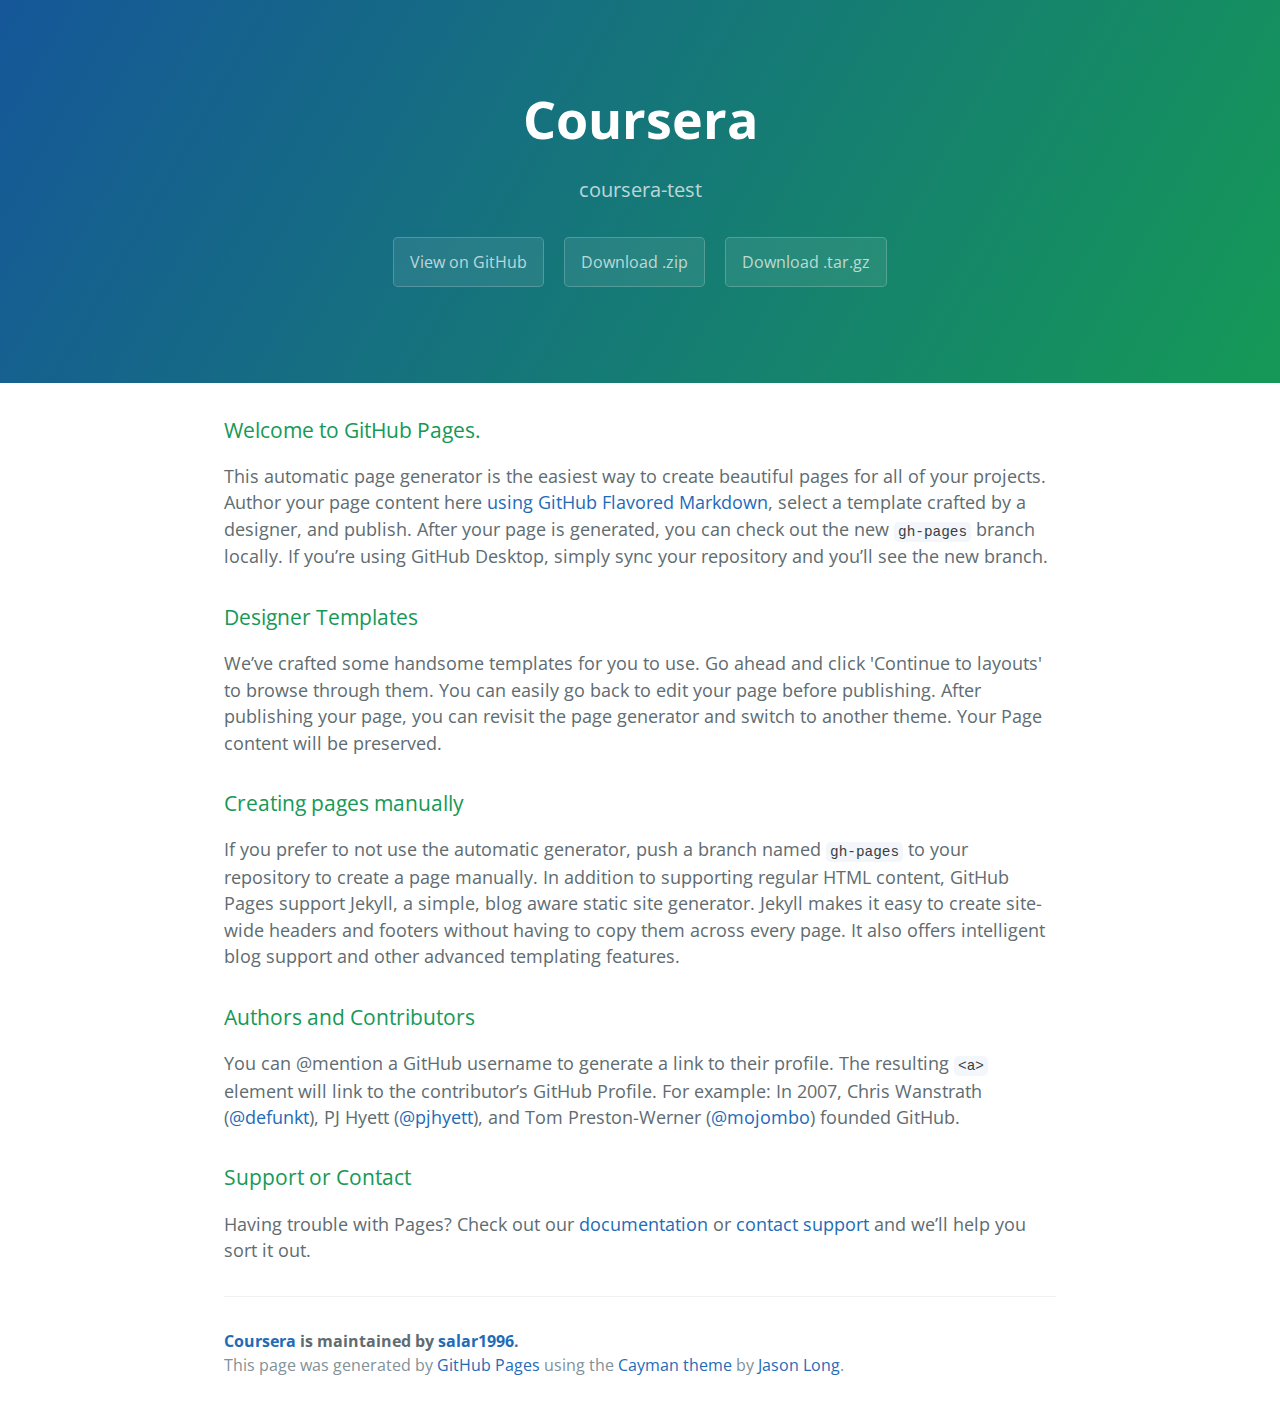
==== index.html @ e534974f "Create gh-pages branch via GitHub" ====
<!DOCTYPE html>
<html lang="en-us">
  <head>
    <meta charset="UTF-8">
    <title>Coursera by salar1996</title>
    <meta name="viewport" content="width=device-width, initial-scale=1">
    <link rel="stylesheet" type="text/css" href="stylesheets/normalize.css" media="screen">
    <link href='https://fonts.googleapis.com/css?family=Open+Sans:400,700' rel='stylesheet' type='text/css'>
    <link rel="stylesheet" type="text/css" href="stylesheets/stylesheet.css" media="screen">
    <link rel="stylesheet" type="text/css" href="stylesheets/github-light.css" media="screen">
  </head>
  <body>
    <section class="page-header">
      <h1 class="project-name">Coursera</h1>
      <h2 class="project-tagline">coursera-test</h2>
      <a href="https://github.com/salar1996/coursera" class="btn">View on GitHub</a>
      <a href="https://github.com/salar1996/coursera/zipball/master" class="btn">Download .zip</a>
      <a href="https://github.com/salar1996/coursera/tarball/master" class="btn">Download .tar.gz</a>
    </section>

    <section class="main-content">
      <h3>
<a id="welcome-to-github-pages" class="anchor" href="#welcome-to-github-pages" aria-hidden="true"><span aria-hidden="true" class="octicon octicon-link"></span></a>Welcome to GitHub Pages.</h3>
<p>This automatic page generator is the easiest way to create beautiful pages for all of your projects. Author your page content here <a href="https://docs.github.com/github/writing-on-github/getting-started-with-writing-and-formatting-on-github/basic-writing-and-formatting-syntax">using GitHub Flavored Markdown</a>, select a template crafted by a designer, and publish. After your page is generated, you can check out the new <code>gh-pages</code> branch locally. If you’re using GitHub Desktop, simply sync your repository and you’ll see the new branch.</p>
<h3>
<a id="designer-templates" class="anchor" href="#designer-templates" aria-hidden="true"><span aria-hidden="true" class="octicon octicon-link"></span></a>Designer Templates</h3>
<p>We’ve crafted some handsome templates for you to use. Go ahead and click 'Continue to layouts' to browse through them. You can easily go back to edit your page before publishing. After publishing your page, you can revisit the page generator and switch to another theme. Your Page content will be preserved.</p>
<h3>
<a id="creating-pages-manually" class="anchor" href="#creating-pages-manually" aria-hidden="true"><span aria-hidden="true" class="octicon octicon-link"></span></a>Creating pages manually</h3>
<p>If you prefer to not use the automatic generator, push a branch named <code>gh-pages</code> to your repository to create a page manually. In addition to supporting regular HTML content, GitHub Pages support Jekyll, a simple, blog aware static site generator. Jekyll makes it easy to create site-wide headers and footers without having to copy them across every page. It also offers intelligent blog support and other advanced templating features.</p>
<h3>
<a id="authors-and-contributors" class="anchor" href="#authors-and-contributors" aria-hidden="true"><span aria-hidden="true" class="octicon octicon-link"></span></a>Authors and Contributors</h3>
<p>You can @mention a GitHub username to generate a link to their profile. The resulting <code>&lt;a&gt;</code> element will link to the contributor’s GitHub Profile. For example: In 2007, Chris Wanstrath (<a class="user-mention" data-hovercard-type="user" data-hovercard-url="/users/defunkt/hovercard" data-octo-click="hovercard-link-click" data-octo-dimensions="link_type:self" href="https://github.com/defunkt">@defunkt</a>), PJ Hyett (<a class="user-mention" data-hovercard-type="user" data-hovercard-url="/users/pjhyett/hovercard" data-octo-click="hovercard-link-click" data-octo-dimensions="link_type:self" href="https://github.com/pjhyett">@pjhyett</a>), and Tom Preston-Werner (<a class="user-mention" data-hovercard-type="user" data-hovercard-url="/users/mojombo/hovercard" data-octo-click="hovercard-link-click" data-octo-dimensions="link_type:self" href="https://github.com/mojombo">@mojombo</a>) founded GitHub.</p>
<h3>
<a id="support-or-contact" class="anchor" href="#support-or-contact" aria-hidden="true"><span aria-hidden="true" class="octicon octicon-link"></span></a>Support or Contact</h3>
<p>Having trouble with Pages? Check out our <a href="https://docs.github.com/pages">documentation</a> or <a href="https://support.github.com/contact">contact support</a> and we’ll help you sort it out.</p>

      <footer class="site-footer">
        <span class="site-footer-owner"><a href="https://github.com/salar1996/coursera">Coursera</a> is maintained by <a href="https://github.com/salar1996">salar1996</a>.</span>

        <span class="site-footer-credits">This page was generated by <a href="https://pages.github.com">GitHub Pages</a> using the <a href="https://github.com/jasonlong/cayman-theme">Cayman theme</a> by <a href="https://twitter.com/jasonlong">Jason Long</a>.</span>
      </footer>

    </section>

  
  </body>
</html>
---- stylesheets/stylesheet.css ----
* {
  box-sizing: border-box; }

body {
  padding: 0;
  margin: 0;
  font-family: "Open Sans", "Helvetica Neue", Helvetica, Arial, sans-serif;
  font-size: 16px;
  line-height: 1.5;
  color: #606c71; }

a {
  color: #1e6bb8;
  text-decoration: none; }
  a:hover {
    text-decoration: underline; }

.btn {
  display: inline-block;
  margin-bottom: 1rem;
  color: rgba(255, 255, 255, 0.7);
  background-color: rgba(255, 255, 255, 0.08);
  border-color: rgba(255, 255, 255, 0.2);
  border-style: solid;
  border-width: 1px;
  border-radius: 0.3rem;
  transition: color 0.2s, background-color 0.2s, border-color 0.2s; }
  .btn + .btn {
    margin-left: 1rem; }

.btn:hover {
  color: rgba(255, 255, 255, 0.8);
  text-decoration: none;
  background-color: rgba(255, 255, 255, 0.2);
  border-color: rgba(255, 255, 255, 0.3); }

@media screen and (min-width: 64em) {
  .btn {
    padding: 0.75rem 1rem; } }

@media screen and (min-width: 42em) and (max-width: 64em) {
  .btn {
    padding: 0.6rem 0.9rem;
    font-size: 0.9rem; } }

@media screen and (max-width: 42em) {
  .btn {
    display: block;
    width: 100%;
    padding: 0.75rem;
    font-size: 0.9rem; }
    .btn + .btn {
      margin-top: 1rem;
      margin-left: 0; } }

.page-header {
  color: #fff;
  text-align: center;
  background-color: #159957;
  background-image: linear-gradient(120deg, #155799, #159957); }

@media screen and (min-width: 64em) {
  .page-header {
    padding: 5rem 6rem; } }

@media screen and (min-width: 42em) and (max-width: 64em) {
  .page-header {
    padding: 3rem 4rem; } }

@media screen and (max-width: 42em) {
  .page-header {
    padding: 2rem 1rem; } }

.project-name {
  margin-top: 0;
  margin-bottom: 0.1rem; }

@media screen and (min-width: 64em) {
  .project-name {
    font-size: 3.25rem; } }

@media screen and (min-width: 42em) and (max-width: 64em) {
  .project-name {
    font-size: 2.25rem; } }

@media screen and (max-width: 42em) {
  .project-name {
    font-size: 1.75rem; } }

.project-tagline {
  margin-bottom: 2rem;
  font-weight: normal;
  opacity: 0.7; }

@media screen and (min-width: 64em) {
  .project-tagline {
    font-size: 1.25rem; } }

@media screen and (min-width: 42em) and (max-width: 64em) {
  .project-tagline {
    font-size: 1.15rem; } }

@media screen and (max-width: 42em) {
  .project-tagline {
    font-size: 1rem; } }

.main-content :first-child {
  margin-top: 0; }
.main-content img {
  max-width: 100%; }
.main-content h1, .main-content h2, .main-content h3, .main-content h4, .main-content h5, .main-content h6 {
  margin-top: 2rem;
  margin-bottom: 1rem;
  font-weight: normal;
  color: #159957; }
.main-content p {
  margin-bottom: 1em; }
.main-content code {
  padding: 2px 4px;
  font-family: Consolas, "Liberation Mono", Menlo, Courier, monospace;
  font-size: 0.9rem;
  color: #383e41;
  background-color: #f3f6fa;
  border-radius: 0.3rem; }
.main-content pre {
  padding: 0.8rem;
  margin-top: 0;
  margin-bottom: 1rem;
  font: 1rem Consolas, "Liberation Mono", Menlo, Courier, monospace;
  color: #567482;
  word-wrap: normal;
  background-color: #f3f6fa;
  border: solid 1px #dce6f0;
  border-radius: 0.3rem; }
  .main-content pre > code {
    padding: 0;
    margin: 0;
    font-size: 0.9rem;
    color: #567482;
    word-break: normal;
    white-space: pre;
    background: transparent;
    border: 0; }
.main-content .highlight {
  margin-bottom: 1rem; }
  .main-content .highlight pre {
    margin-bottom: 0;
    word-break: normal; }
.main-content .highlight pre, .main-content pre {
  padding: 0.8rem;
  overflow: auto;
  font-size: 0.9rem;
  line-height: 1.45;
  border-radius: 0.3rem; }
.main-content pre code, .main-content pre tt {
  display: inline;
  max-width: initial;
  padding: 0;
  margin: 0;
  overflow: initial;
  line-height: inherit;
  word-wrap: normal;
  background-color: transparent;
  border: 0; }
  .main-content pre code:before, .main-content pre code:after, .main-content pre tt:before, .main-content pre tt:after {
    content: normal; }
.main-content ul, .main-content ol {
  margin-top: 0; }
.main-content blockquote {
  padding: 0 1rem;
  margin-left: 0;
  color: #819198;
  border-left: 0.3rem solid #dce6f0; }
  .main-content blockquote > :first-child {
    margin-top: 0; }
  .main-content blockquote > :last-child {
    margin-bottom: 0; }
.main-content table {
  display: block;
  width: 100%;
  overflow: auto;
  word-break: normal;
  word-break: keep-all; }
  .main-content table th {
    font-weight: bold; }
  .main-content table th, .main-content table td {
    padding: 0.5rem 1rem;
    border: 1px solid #e9ebec; }
.main-content dl {
  padding: 0; }
  .main-content dl dt {
    padding: 0;
    margin-top: 1rem;
    font-size: 1rem;
    font-weight: bold; }
  .main-content dl dd {
    padding: 0;
    margin-bottom: 1rem; }
.main-content hr {
  height: 2px;
  padding: 0;
  margin: 1rem 0;
  background-color: #eff0f1;
  border: 0; }

@media screen and (min-width: 64em) {
  .main-content {
    max-width: 64rem;
    padding: 2rem 6rem;
    margin: 0 auto;
    font-size: 1.1rem; } }

@media screen and (min-width: 42em) and (max-width: 64em) {
  .main-content {
    padding: 2rem 4rem;
    font-size: 1.1rem; } }

@media screen and (max-width: 42em) {
  .main-content {
    padding: 2rem 1rem;
    font-size: 1rem; } }

.site-footer {
  padding-top: 2rem;
  margin-top: 2rem;
  border-top: solid 1px #eff0f1; }

.site-footer-owner {
  display: block;
  font-weight: bold; }

.site-footer-credits {
  color: #819198; }

@media screen and (min-width: 64em) {
  .site-footer {
    font-size: 1rem; } }

@media screen and (min-width: 42em) and (max-width: 64em) {
  .site-footer {
    font-size: 1rem; } }

@media screen and (max-width: 42em) {
  .site-footer {
    font-size: 0.9rem; } }
---- stylesheets/github-light.css ----
/*!
 * GitHub Light v0.4.1
 * Copyright (c) 2012 - 2017 GitHub, Inc.
 * Licensed under MIT (https://github.com/primer/github-syntax-theme-generator/blob/master/LICENSE)
 */

.pl-c /* comment, punctuation.definition.comment, string.comment */ {
  color: #6a737d;
}

.pl-c1 /* constant, entity.name.constant, variable.other.constant, variable.language, support, meta.property-name, support.constant, support.variable, meta.module-reference, markup.raw, meta.diff.header, meta.output */,
.pl-s .pl-v /* string variable */ {
  color: #005cc5;
}

.pl-e /* entity */,
.pl-en /* entity.name */ {
  color: #6f42c1;
}

.pl-smi /* variable.parameter.function, storage.modifier.package, storage.modifier.import, storage.type.java, variable.other */,
.pl-s .pl-s1 /* string source */ {
  color: #24292e;
}

.pl-ent /* entity.name.tag, markup.quote */ {
  color: #22863a;
}

.pl-k /* keyword, storage, storage.type */ {
  color: #d73a49;
}

.pl-s /* string */,
.pl-pds /* punctuation.definition.string, source.regexp, string.regexp.character-class */,
.pl-s .pl-pse .pl-s1 /* string punctuation.section.embedded source */,
.pl-sr /* string.regexp */,
.pl-sr .pl-cce /* string.regexp constant.character.escape */,
.pl-sr .pl-sre /* string.regexp source.ruby.embedded */,
.pl-sr .pl-sra /* string.regexp string.regexp.arbitrary-repitition */ {
  color: #032f62;
}

.pl-v /* variable */,
.pl-smw /* sublimelinter.mark.warning */ {
  color: #e36209;
}

.pl-bu /* invalid.broken, invalid.deprecated, invalid.unimplemented, message.error, brackethighlighter.unmatched, sublimelinter.mark.error */ {
  color: #b31d28;
}

.pl-ii /* invalid.illegal */ {
  color: #fafbfc;
  background-color: #b31d28;
}

.pl-c2 /* carriage-return */ {
  color: #fafbfc;
  background-color: #d73a49;
}

.pl-c2::before /* carriage-return */ {
  content: "^M";
}

.pl-sr .pl-cce /* string.regexp constant.character.escape */ {
  font-weight: bold;
  color: #22863a;
}

.pl-ml /* markup.list */ {
  color: #735c0f;
}

.pl-mh /* markup.heading */,
.pl-mh .pl-en /* markup.heading entity.name */,
.pl-ms /* meta.separator */ {
  font-weight: bold;
  color: #005cc5;
}

.pl-mi /* markup.italic */ {
  font-style: italic;
  color: #24292e;
}

.pl-mb /* markup.bold */ {
  font-weight: bold;
  color: #24292e;
}

.pl-md /* markup.deleted, meta.diff.header.from-file, punctuation.definition.deleted */ {
  color: #b31d28;
  background-color: #ffeef0;
}

.pl-mi1 /* markup.inserted, meta.diff.header.to-file, punctuation.definition.inserted */ {
  color: #22863a;
  background-color: #f0fff4;
}

.pl-mc /* markup.changed, punctuation.definition.changed */ {
  color: #e36209;
  background-color: #ffebda;
}

.pl-mi2 /* markup.ignored, markup.untracked */ {
  color: #f6f8fa;
  background-color: #005cc5;
}

.pl-mdr /* meta.diff.range */ {
  font-weight: bold;
  color: #6f42c1;
}

.pl-ba /* brackethighlighter.tag, brackethighlighter.curly, brackethighlighter.round, brackethighlighter.square, brackethighlighter.angle, brackethighlighter.quote */ {
  color: #586069;
}

.pl-sg /* sublimelinter.gutter-mark */ {
  color: #959da5;
}

.pl-corl /* constant.other.reference.link, string.other.link */ {
  text-decoration: underline;
  color: #032f62;
}
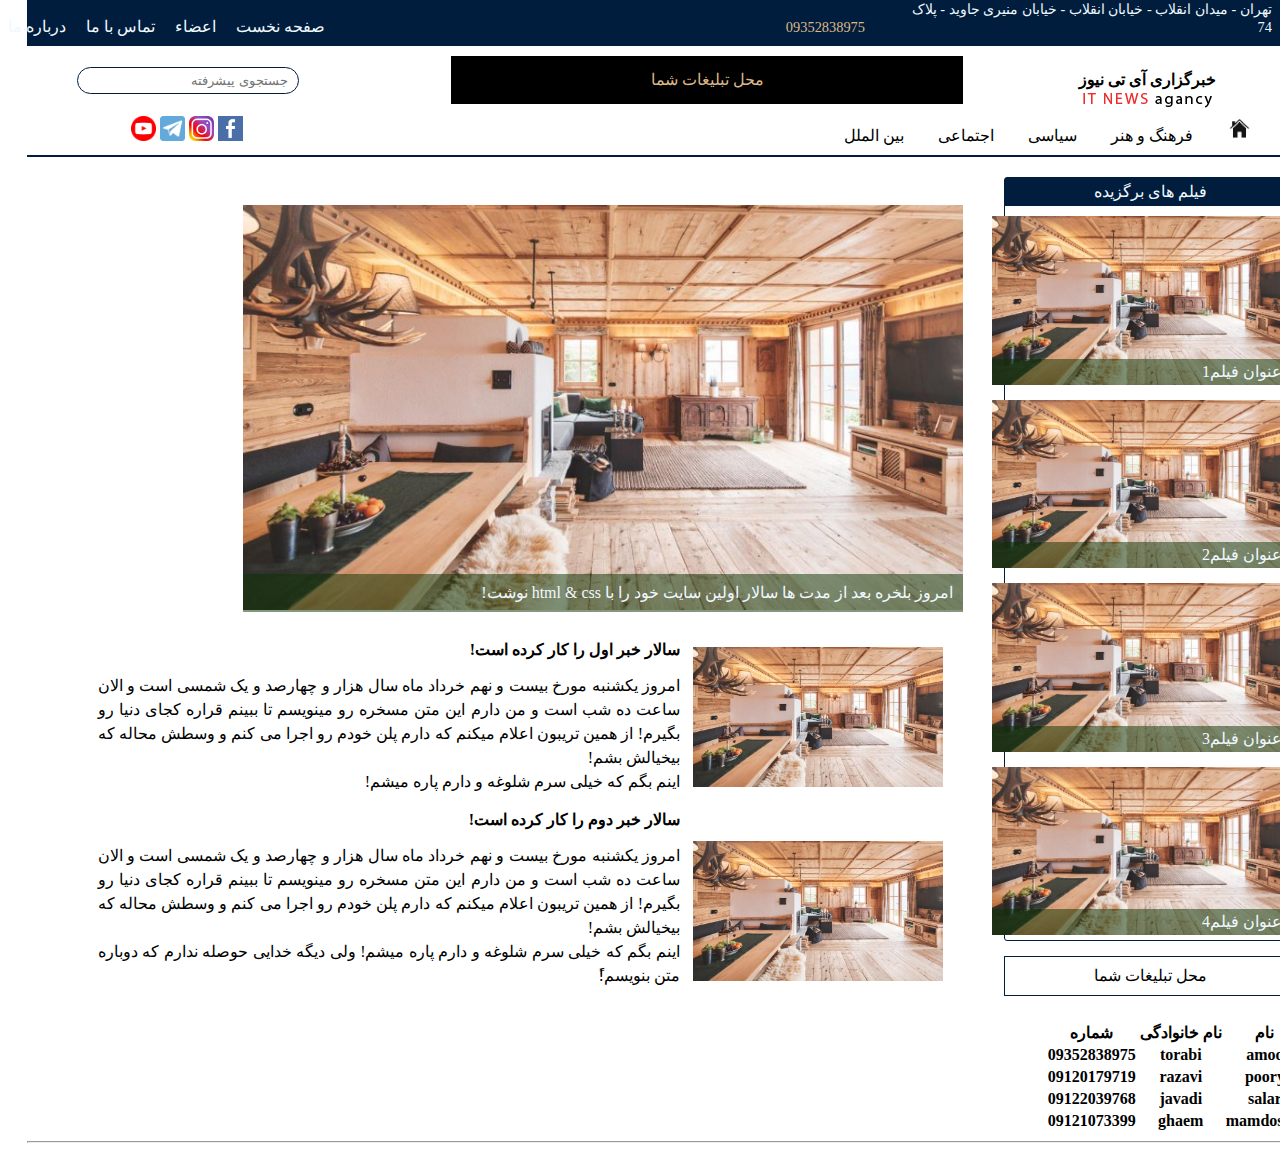
==== commit 775d4bd2: "old files" ====
--- a/index.html
+++ b/index.html
@@ -1,48 +1,224 @@
 <!DOCTYPE html>
-<html lang="en-us">
-  <head>
-    <meta charset="UTF-8">
-    <title>Coursera by salar1996</title>
-    <meta name="viewport" content="width=device-width, initial-scale=1">
-    <link rel="stylesheet" type="text/css" href="stylesheets/normalize.css" media="screen">
-    <link href='https://fonts.googleapis.com/css?family=Open+Sans:400,700' rel='stylesheet' type='text/css'>
-    <link rel="stylesheet" type="text/css" href="stylesheets/stylesheet.css" media="screen">
-    <link rel="stylesheet" type="text/css" href="stylesheets/github-light.css" media="screen">
-  </head>
-  <body>
-    <section class="page-header">
-      <h1 class="project-name">Coursera</h1>
-      <h2 class="project-tagline">coursera-test</h2>
-      <a href="https://github.com/salar1996/coursera" class="btn">View on GitHub</a>
-      <a href="https://github.com/salar1996/coursera/zipball/master" class="btn">Download .zip</a>
-      <a href="https://github.com/salar1996/coursera/tarball/master" class="btn">Download .tar.gz</a>
-    </section>
-
-    <section class="main-content">
-      <h3>
-<a id="welcome-to-github-pages" class="anchor" href="#welcome-to-github-pages" aria-hidden="true"><span aria-hidden="true" class="octicon octicon-link"></span></a>Welcome to GitHub Pages.</h3>
-<p>This automatic page generator is the easiest way to create beautiful pages for all of your projects. Author your page content here <a href="https://docs.github.com/github/writing-on-github/getting-started-with-writing-and-formatting-on-github/basic-writing-and-formatting-syntax">using GitHub Flavored Markdown</a>, select a template crafted by a designer, and publish. After your page is generated, you can check out the new <code>gh-pages</code> branch locally. If you’re using GitHub Desktop, simply sync your repository and you’ll see the new branch.</p>
-<h3>
-<a id="designer-templates" class="anchor" href="#designer-templates" aria-hidden="true"><span aria-hidden="true" class="octicon octicon-link"></span></a>Designer Templates</h3>
-<p>We’ve crafted some handsome templates for you to use. Go ahead and click 'Continue to layouts' to browse through them. You can easily go back to edit your page before publishing. After publishing your page, you can revisit the page generator and switch to another theme. Your Page content will be preserved.</p>
-<h3>
-<a id="creating-pages-manually" class="anchor" href="#creating-pages-manually" aria-hidden="true"><span aria-hidden="true" class="octicon octicon-link"></span></a>Creating pages manually</h3>
-<p>If you prefer to not use the automatic generator, push a branch named <code>gh-pages</code> to your repository to create a page manually. In addition to supporting regular HTML content, GitHub Pages support Jekyll, a simple, blog aware static site generator. Jekyll makes it easy to create site-wide headers and footers without having to copy them across every page. It also offers intelligent blog support and other advanced templating features.</p>
-<h3>
-<a id="authors-and-contributors" class="anchor" href="#authors-and-contributors" aria-hidden="true"><span aria-hidden="true" class="octicon octicon-link"></span></a>Authors and Contributors</h3>
-<p>You can @mention a GitHub username to generate a link to their profile. The resulting <code>&lt;a&gt;</code> element will link to the contributor’s GitHub Profile. For example: In 2007, Chris Wanstrath (<a class="user-mention" data-hovercard-type="user" data-hovercard-url="/users/defunkt/hovercard" data-octo-click="hovercard-link-click" data-octo-dimensions="link_type:self" href="https://github.com/defunkt">@defunkt</a>), PJ Hyett (<a class="user-mention" data-hovercard-type="user" data-hovercard-url="/users/pjhyett/hovercard" data-octo-click="hovercard-link-click" data-octo-dimensions="link_type:self" href="https://github.com/pjhyett">@pjhyett</a>), and Tom Preston-Werner (<a class="user-mention" data-hovercard-type="user" data-hovercard-url="/users/mojombo/hovercard" data-octo-click="hovercard-link-click" data-octo-dimensions="link_type:self" href="https://github.com/mojombo">@mojombo</a>) founded GitHub.</p>
-<h3>
-<a id="support-or-contact" class="anchor" href="#support-or-contact" aria-hidden="true"><span aria-hidden="true" class="octicon octicon-link"></span></a>Support or Contact</h3>
-<p>Having trouble with Pages? Check out our <a href="https://docs.github.com/pages">documentation</a> or <a href="https://support.github.com/contact">contact support</a> and we’ll help you sort it out.</p>
-
-      <footer class="site-footer">
-        <span class="site-footer-owner"><a href="https://github.com/salar1996/coursera">Coursera</a> is maintained by <a href="https://github.com/salar1996">salar1996</a>.</span>
-
-        <span class="site-footer-credits">This page was generated by <a href="https://pages.github.com">GitHub Pages</a> using the <a href="https://github.com/jasonlong/cayman-theme">Cayman theme</a> by <a href="https://twitter.com/jasonlong">Jason Long</a>.</span>
-      </footer>
-
-    </section>
-
-  
-  </body>
+<html dir="rtl" lang="fa-IR" xmlns="http://www.w3.org/1999/html">
+    <head>
+    <title> اولین سایت 26-3-1401</title>
+        <link rel="stylesheet" href="css/home.css">
+        <link rel="stylesheet " href="css/main.css"
+    </head>
+
+    <body>
+    <!-- nav area -->
+    <!-- up header -->
+      <section class="nav">
+          <div class="up-header">
+              <div id="address">تهران - میدان انقلاب - خیابان انقلاب - خیابان منیری جاوید - پلاک 74</div>
+              <div id="phone">09352838975</div>
+               <div id="up-menu" >
+                <ul >
+                    <li >
+                        <a href="index.html" > صفحه نخست</a>
+                    </li>
+                    <li >
+                        <a href="pages/user.html" > اعضاء</a>
+                    </li>
+                    <li >
+                        <a href="pages/contact-us.html" > تماس با ما</a>
+                    </li>
+                    <li >
+                        <a href="pages/about-us.html" > درباره ما</a>
+                    </li>
+                </ul>
+          </div>
+
+          </div>
+          <!-- end of up header -->
+          <!-- main header -->
+          <div class="header">
+
+                <div class="col3" id="logo" >
+                    <a href="index.html">
+                        <h1> خبرگزاری آی تی نیوز</h1>
+                    </a>
+
+                </div>
+
+              <div class="col6">
+                  <div id="ads">
+                      <a href="#">
+                         <span> محل تبلیغات شما</span>
+                      </a>
+                  </div>
+              </div>
+
+                  <div id="search">
+                      <label>
+                          <input type="text" placeholder="جستجوی پیشرفته">
+                      </label>
+                  </div>
+          </div>
+          <!-- end of main header -->
+          <!-- menu bar -->
+                <div id="menu-bar">
+                    <div id="main-menu">
+                        <ul >
+                            <li>
+                                <a href="index.html" ><img id="home-menu" src="images/home.png"></a>
+                            </li>
+                            <li>
+                                <a href="#">فرهنگ و هنر</a>
+                            </li>
+                            <li>
+                                <a href="#">سیاسی</a>
+                            </li>
+                            <li>
+                                <a href="#">اجتماعی</a>
+                            </li>
+                            <li>
+                                <a href="#">بین الملل</a>
+                            </li>
+                        </ul>
+                    </div>
+
+                <div id="sicial-up">
+                    <span id="social">
+                        <a href="#">
+                             <img class="social-up-images" src="images/facebook.png">
+                        </a>
+                    </span>
+                    <span id="social">
+                        <a href="#">
+                             <img class="social-up-images" src="images/instagram.png">
+                        </a>
+                    </span>
+                    <span id="social">
+                        <a href="#">
+                             <img class="social-up-images" src="images/telegram.png">
+                        </a>
+                    </span>
+                    <span id="social">
+                        <a href="#">
+                             <img class="social-up-images" src="images/youtube.png">
+                        </a>
+                    </span>
+                </div>
+
+            </div>
+      </section>
+    <!-- end of menu bar -->
+    <!-- end of nav area -->
+    <!-- body -->
+    <!-- side-bar -->
+        <section id="side-bar">
+            <div id="films">
+                <div id="films-title">
+                    فیلم های برگزیده
+                </div>
+                    <div>
+                     <div class="film-bar">
+                        <img class="fils-images" src="images/news.jpg">
+                        <div>عنوان فیلم1</div>
+                     </div>
+                    </div>
+
+                <div>
+                    <div class="film-bar">
+                        <img class="fils-images" src="images/news.jpg">
+                        <div>عنوان فیلم2</div>
+                    </div>
+                </div>
+
+                <div>
+                    <div class="film-bar">
+                        <img class="fils-images" src="images/news.jpg">
+                        <div>عنوان فیلم3</div>
+                    </div>
+                </div>
+
+                <div>
+                    <div class="film-bar">
+                        <img class="fils-images" src="images/news.jpg">
+                        <div>عنوان فیلم4</div>
+                    </div>
+                </div>
+            </div>
+
+            <div id="side-bar-ads">
+                محل تبلیغات شما
+            </div>
+        </section>
+        <!-- end of side-bar -->
+        <!-- main-body -->
+        <section id="main-body">
+            <div id="top-news">
+                <a href="#">
+                    <img src="images/news.jpg">
+                    <div>
+                        <span>
+                             امروز بلخره بعد از مدت ها سالار اولین سایت خود را با html & css نوشت!
+                        </span>
+                    </div>
+                </a>
+            </div>
+            <section id="regular-news-container">
+                <div class="news-image">
+                    <a href="#">
+                        <img src="images/news.jpg">
+                    </a>
+                </div>
+                <div class="news-title">
+                    <a href="#">
+                        <strong>سالار خبر اول را کار کرده است!</strong>
+                    </a>
+                    <div class="news-text">
+                        امروز یکشنبه مورخ بیست و نهم خرداد ماه سال هزار و چهارصد و یک شمسی است و الان ساعت ده شب است و من دارم این متن مسخره رو مینویسم تا ببینم قراره کجای دنیا رو بگیرم! از همین تریبون اعلام میکنم که دارم پلن خودم رو اجرا می کنم و وسطش محاله که بیخیالش بشم! </br>
+                        اینم بگم که خیلی سرم شلوغه و دارم پاره میشم!
+                    </div>
+                </div>
+
+                <div class="news-image">
+                    <a href="#">
+                        <img src="images/news.jpg">
+                    </a>
+                </div>
+                <div class="news-title">
+                    <a href="#">
+                        <strong>سالار خبر دوم را کار کرده است!</strong>
+                    </a>
+                    <div class="news-text">
+                        امروز یکشنبه مورخ بیست و نهم خرداد ماه سال هزار و چهارصد و یک شمسی است و الان ساعت ده شب است و من دارم این متن مسخره رو مینویسم تا ببینم قراره کجای دنیا رو بگیرم! از همین تریبون اعلام میکنم که دارم پلن خودم رو اجرا می کنم و وسطش محاله که بیخیالش بشم! </br>
+                        اینم بگم که خیلی سرم شلوغه و دارم پاره میشم! ولی دیگه خدایی حوصله ندارم که دوباره متن بنویسم!ً
+                    </div>
+                </div>
+
+            </section>
+        </section>
+        <!-- main-body -->
+    <script src="js/test.js"></script>
+    </body>
+
+
+
+
+
+
+
+
+
+
+
+
+
+
+
+
+
+
+
+
+
+
+
+
+
 </html>
+
--- a/css/home.css
+++ b/css/home.css
@@ -0,0 +1,247 @@
+/* UP header*/
+.up-header{
+    background-color: #001D3D;
+    color: aliceblue;
+    padding: 0 10px;
+
+
+}
+.up-header div{
+    display: inline-block;
+
+}
+
+.up-header #address{
+    font-size: .9em;
+    padding: 0 25px;
+    width:30%;
+
+}
+#up-menu ul{
+    margin: 0;
+    padding: 10px 0;
+    position: relative;
+    left:-150px;
+}
+#up-menu  li{
+    text-size: 12px;
+    display: inline-block;
+    margin: 0 8px;
+
+}
+#up-menu{
+    display: inline-block;
+}
+#up-menu li a{
+    text-decoration: none;
+    color: aliceblue;
+}
+#up-menu li a:hover{
+    color: burlywood;
+}
+#phone{
+    color: burlywood;
+    font-size: .9em;
+    width:30%
+}
+
+/* end of UP header*/
+/* main header*/
+.header {
+    height: 50px;
+}
+#logo{
+    text-align: center;
+}
+#logo a h1{
+    text-align: center;
+    display:inline-block;
+    background-image: url("../images/logo.png");
+    font-size: 18px;
+    width: 150px;
+    height: 40px;
+    background-repeat: no-repeat;
+    background-position: bottom;}
+#logo a{
+    text-decoration: none;
+    color: inherit;
+
+}
+#logo a h1{
+    font-size:16px;
+}
+
+#ads a span{
+    display:inline-block;
+    background-color: black;
+    text-align: center;
+    width: 80%;
+    padding: 15px 0;
+    margin: 10px 0;
+
+}
+
+#ads a {
+    color: burlywood;
+}
+
+#search {
+    display: inline-block;
+}
+#search input{
+    display: inline-block;
+    width: 200px;
+    padding: 5px 10px;
+    border: solid 1px #001D3D;
+    border-radius: 50px;
+}
+/* end of main header*/
+/* menu-bar*/
+
+#menu-bar{
+    display: inline-block;
+    width: 100%;
+    margin:10px 0;
+    border-bottom: solid 2px #001D3D;
+
+}
+#menu-bar #main-menu{
+    display: inline-block;
+    width: 75%;
+}
+#menu-bar #main-menu ul {
+    list-style: none;
+    display: inline-block;
+}
+#menu-bar #main-menu ul li {
+    display: inline-block;
+    padding: 10px 15px;
+    border-radius: 50px;
+}
+#menu-bar #main-menu ul li:hover {
+    background-color:#001D3D ;
+    color: aliceblue;
+}
+#menu-bar #main-menu ul li a{
+    color: inherit;
+}
+#home-menu{
+    width: 25px;
+}
+#sicial-up{
+    display: inline-block;
+    position: relative;
+    left: -100px;
+}
+#social-up span{
+    display: inline-block;
+}
+.cocial-up{
+    width: 25px;
+}
+.social-up-images{
+    width: 25px;
+}
+/* end of menu-bar*/
+/* body*/
+/* side-bar*/
+#side-bar{
+    display: inline-block;
+    width: 25%;
+    margin: 10px;
+}
+#side-bar #films{
+    border: solid 1px #001D3D;
+    border-radius: 3px;
+}
+#films-title{
+    background-color: #001D3D ;
+    color: aliceblue;
+    text-align: center;
+    padding: 5px;
+}
+#films{
+    width: 91%;
+}
+.film-bar{
+}
+.fils-images{
+    width: 300px;
+    margin-top: 10px;
+    margin-right: 4px;
+}
+.film-bar div{
+    width: 280px;
+    margin-right: 4px;
+    margin-bottom: -25px;
+    padding: 4px 10px;
+    background-color: rgba(10,50,0,0.50);
+    text-align: right;
+    position: relative;
+    top: -30px;
+    color: aliceblue;
+}
+.film-bar:hover  div{
+    background-color: rgba(10,50,0,0.80);
+}
+
+#side-bar-ads{
+    width:91%;
+    margin: 15px 0;
+    padding: 10px 0;
+    text-align: center;
+    border: solid 1px #001D3D ;
+}
+/* end of side-bar*/
+/* main-body*/
+#main-body{
+    margin: 10pxs;
+    display: inline-block;
+    width: 70%;
+}
+#top-news{
+    margin-bottom: -25px;
+}
+#top-news a img{
+    width: 720px;
+}
+#top-news a div{
+    background-color: rgba(10,50,0,0.50);
+    color: aliceblue;
+    padding: 10px 0;
+    position: relative;
+    top:-40px;
+    width: 720px;
+}
+#top-news a div span{
+    padding: 0 10px;
+}
+#top-news:hover a div{
+    background-color: rgba(10,50,0,0.80);
+}
+.news-image{
+    display: inline-block;
+    width: 25%;
+    margin: 20px;
+}
+.news-image a img{
+    width: 250px;
+}
+.news-title{
+    display: inline-block;
+    width: 65%;
+    padding-right: 15px;
+}
+.news-title a{
+    color: inherit;
+}
+.news-title a:hover{
+    color:rgba(10,50,0,0.80) ;
+}
+.news-text{
+    text-align: justify;
+    line-height: 24px;
+    margin-top: 15px;
+}
+/* end of main-body*/
+/* end of body*/--- a/css/main.css
+++ b/css/main.css
@@ -0,0 +1,27 @@
+body{
+    font-family: "Yekan";
+    font-size: 16px;
+    line-height: 18px;
+    width:100%;
+    margin:0;
+    color: black;
+}
+
+.col3{
+    width:25%;
+    display:inline-block;
+
+}
+.col6{
+    width: 50%;
+    margin:0 20px;
+    display:inline-block;
+
+}
+
+a{
+    text-decoration: none;
+}
+ul{
+    margin: 0;
+}
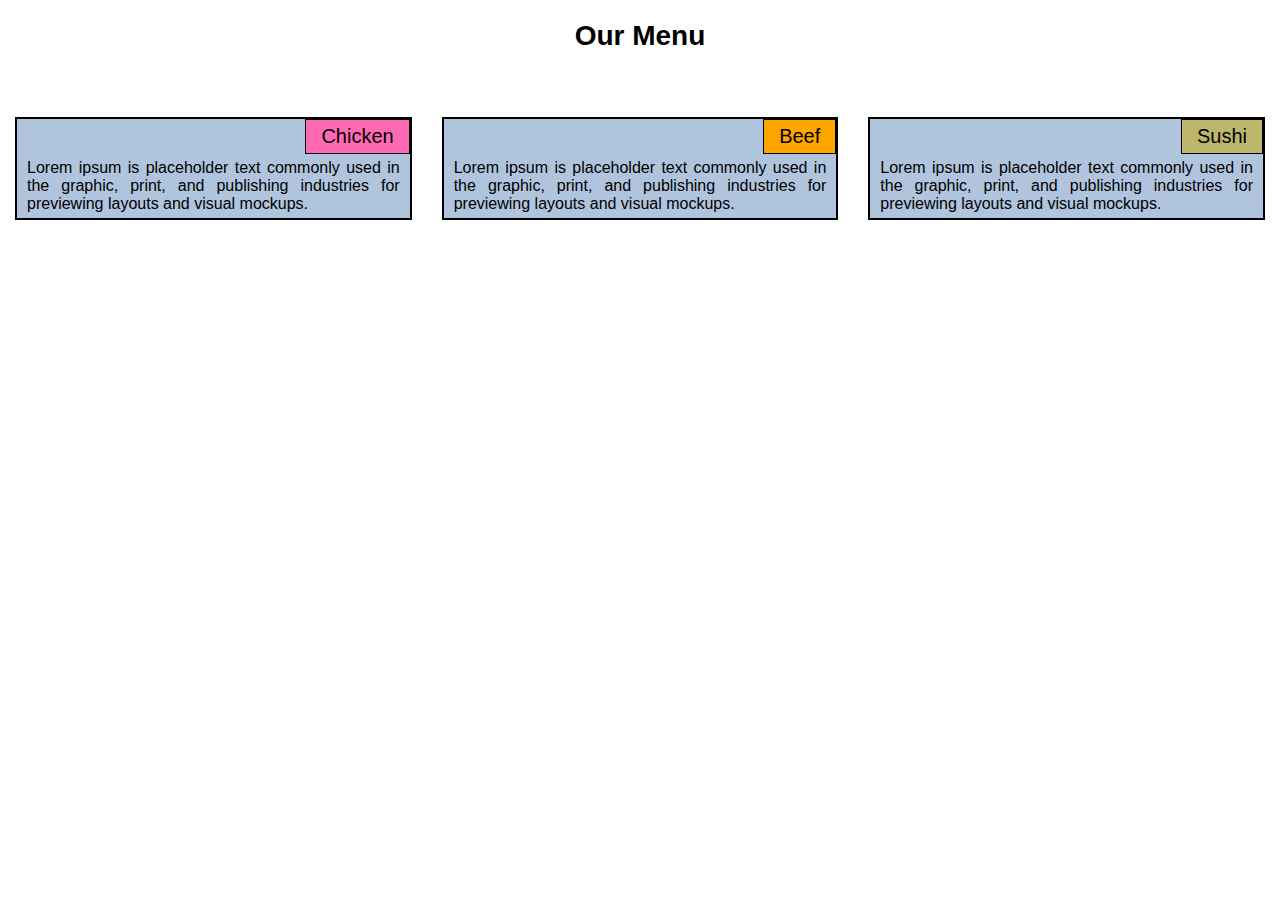
==== commit 41a97d71: "cousera" ====
--- a/index.html
+++ b/index.html
@@ -1,224 +1,51 @@
 <!DOCTYPE html>
-<html dir="rtl" lang="fa-IR" xmlns="http://www.w3.org/1999/html">
+<html dir="ltr">
     <head>
-    <title> اولین سایت 26-3-1401</title>
+    <title> salar.atc1900@gmail.com </title>
+        <meta charset="utf-8">
+        <meta name="viewport" content="width=device-width, initial-scale=1">
         <link rel="stylesheet" href="css/home.css">
-        <link rel="stylesheet " href="css/main.css"
     </head>
 
     <body>
-    <!-- nav area -->
-    <!-- up header -->
-      <section class="nav">
-          <div class="up-header">
-              <div id="address">تهران - میدان انقلاب - خیابان انقلاب - خیابان منیری جاوید - پلاک 74</div>
-              <div id="phone">09352838975</div>
-               <div id="up-menu" >
-                <ul >
-                    <li >
-                        <a href="index.html" > صفحه نخست</a>
-                    </li>
-                    <li >
-                        <a href="pages/user.html" > اعضاء</a>
-                    </li>
-                    <li >
-                        <a href="pages/contact-us.html" > تماس با ما</a>
-                    </li>
-                    <li >
-                        <a href="pages/about-us.html" > درباره ما</a>
-                    </li>
-                </ul>
-          </div>
-
-          </div>
-          <!-- end of up header -->
-          <!-- main header -->
-          <div class="header">
-
-                <div class="col3" id="logo" >
-                    <a href="index.html">
-                        <h1> خبرگزاری آی تی نیوز</h1>
-                    </a>
-
-                </div>
-
-              <div class="col6">
-                  <div id="ads">
-                      <a href="#">
-                         <span> محل تبلیغات شما</span>
-                      </a>
-                  </div>
-              </div>
-
-                  <div id="search">
-                      <label>
-                          <input type="text" placeholder="جستجوی پیشرفته">
-                      </label>
-                  </div>
-          </div>
-          <!-- end of main header -->
-          <!-- menu bar -->
-                <div id="menu-bar">
-                    <div id="main-menu">
-                        <ul >
-                            <li>
-                                <a href="index.html" ><img id="home-menu" src="images/home.png"></a>
-                            </li>
-                            <li>
-                                <a href="#">فرهنگ و هنر</a>
-                            </li>
-                            <li>
-                                <a href="#">سیاسی</a>
-                            </li>
-                            <li>
-                                <a href="#">اجتماعی</a>
-                            </li>
-                            <li>
-                                <a href="#">بین الملل</a>
-                            </li>
-                        </ul>
+        <section class="container">
+            <h1 class="menu">Our Menu</h1>
+            <section class="content">
+                <div class="row">
+                    <div class="col-lg-4 col-md-6 content-box">
+                        <div class="content-box-inside">
+                            <div class="content-title" id="Chicken">
+                                Chicken
+                            </div>
+                            <div class="content-detail">
+                                Lorem ipsum is placeholder text commonly used in the graphic, print, and publishing industries for previewing layouts and visual mockups.
+                            </div>
+                        </div>
                     </div>
-
-                <div id="sicial-up">
-                    <span id="social">
-                        <a href="#">
-                             <img class="social-up-images" src="images/facebook.png">
-                        </a>
-                    </span>
-                    <span id="social">
-                        <a href="#">
-                             <img class="social-up-images" src="images/instagram.png">
-                        </a>
-                    </span>
-                    <span id="social">
-                        <a href="#">
-                             <img class="social-up-images" src="images/telegram.png">
-                        </a>
-                    </span>
-                    <span id="social">
-                        <a href="#">
-                             <img class="social-up-images" src="images/youtube.png">
-                        </a>
-                    </span>
-                </div>
-
-            </div>
-      </section>
-    <!-- end of menu bar -->
-    <!-- end of nav area -->
-    <!-- body -->
-    <!-- side-bar -->
-        <section id="side-bar">
-            <div id="films">
-                <div id="films-title">
-                    فیلم های برگزیده
-                </div>
-                    <div>
-                     <div class="film-bar">
-                        <img class="fils-images" src="images/news.jpg">
-                        <div>عنوان فیلم1</div>
-                     </div>
+                    <div class="col-lg-4 col-md-6 content-box">
+                        <div class="content-box-inside">
+                            <div class="content-title" id="Beef">
+                                Beef
+                            </div>
+                            <div class="content-detail">
+                                Lorem ipsum is placeholder text commonly used in the graphic, print, and publishing industries for previewing layouts and visual mockups.
+                            </div>
+                        </div>
                     </div>
-
-                <div>
-                    <div class="film-bar">
-                        <img class="fils-images" src="images/news.jpg">
-                        <div>عنوان فیلم2</div>
+                    <div class="col-lg-4 col-md-12 content-box ">
+                        <div class="content-box-inside">
+                            <div class="content-title" id="Sushi">
+                                Sushi
+                            </div>
+                            <div class="content-detail">
+                                Lorem ipsum is placeholder text commonly used in the graphic, print, and publishing industries for previewing layouts and visual mockups.
+                            </div>
+                        </div>
                     </div>
                 </div>
-
-                <div>
-                    <div class="film-bar">
-                        <img class="fils-images" src="images/news.jpg">
-                        <div>عنوان فیلم3</div>
-                    </div>
-                </div>
-
-                <div>
-                    <div class="film-bar">
-                        <img class="fils-images" src="images/news.jpg">
-                        <div>عنوان فیلم4</div>
-                    </div>
-                </div>
-            </div>
-
-            <div id="side-bar-ads">
-                محل تبلیغات شما
-            </div>
-        </section>
-        <!-- end of side-bar -->
-        <!-- main-body -->
-        <section id="main-body">
-            <div id="top-news">
-                <a href="#">
-                    <img src="images/news.jpg">
-                    <div>
-                        <span>
-                             امروز بلخره بعد از مدت ها سالار اولین سایت خود را با html & css نوشت!
-                        </span>
-                    </div>
-                </a>
-            </div>
-            <section id="regular-news-container">
-                <div class="news-image">
-                    <a href="#">
-                        <img src="images/news.jpg">
-                    </a>
-                </div>
-                <div class="news-title">
-                    <a href="#">
-                        <strong>سالار خبر اول را کار کرده است!</strong>
-                    </a>
-                    <div class="news-text">
-                        امروز یکشنبه مورخ بیست و نهم خرداد ماه سال هزار و چهارصد و یک شمسی است و الان ساعت ده شب است و من دارم این متن مسخره رو مینویسم تا ببینم قراره کجای دنیا رو بگیرم! از همین تریبون اعلام میکنم که دارم پلن خودم رو اجرا می کنم و وسطش محاله که بیخیالش بشم! </br>
-                        اینم بگم که خیلی سرم شلوغه و دارم پاره میشم!
-                    </div>
-                </div>
-
-                <div class="news-image">
-                    <a href="#">
-                        <img src="images/news.jpg">
-                    </a>
-                </div>
-                <div class="news-title">
-                    <a href="#">
-                        <strong>سالار خبر دوم را کار کرده است!</strong>
-                    </a>
-                    <div class="news-text">
-                        امروز یکشنبه مورخ بیست و نهم خرداد ماه سال هزار و چهارصد و یک شمسی است و الان ساعت ده شب است و من دارم این متن مسخره رو مینویسم تا ببینم قراره کجای دنیا رو بگیرم! از همین تریبون اعلام میکنم که دارم پلن خودم رو اجرا می کنم و وسطش محاله که بیخیالش بشم! </br>
-                        اینم بگم که خیلی سرم شلوغه و دارم پاره میشم! ولی دیگه خدایی حوصله ندارم که دوباره متن بنویسم!ً
-                    </div>
-                </div>
-
             </section>
         </section>
-        <!-- main-body -->
-    <script src="js/test.js"></script>
     </body>
-
-
-
-
-
-
-
-
-
-
-
-
-
-
-
-
-
-
-
-
-
-
-
-
 
 </html>
 
--- a/css/home.css
+++ b/css/home.css
@@ -1,247 +1,68 @@
-/* UP header*/
-.up-header{
-    background-color: #001D3D;
-    color: aliceblue;
-    padding: 0 10px;
+* {
+    font-family: Verdana, Geneva, Tahoma, sans-serif;
+    margin: 0;
+    padding: 0;
+    box-sizing: border-box;
+}
+
+h1.menu {
+    margin-top: 20px;
+    text-align: center;
+    font-size: 1.75em;
+}
+
+section.content{
+    width: 100%;
+    margin-top: 50px;
+    position: relative;
+}
+
+div.content-title{
+    float: right;
+    padding: 5px 15px;
+    border: 1px solid black;
+    font-size: 1.25em;
+}
+
+div.content-box{
+    float: left;
+}
+
+div.content-detail{
+    clear: both;
+    padding: 5px 10px;
+    text-align: justify;
+}
+div.content-box-inside{
+    background-color:lightsteelblue;
+    border: 2px solid black;
+    margin: 15px;
+}
+
+div#Chicken{
+    background-color:hotpink;
+}
+
+div#Beef{
+    background-color:orange;
+}
+
+div#Sushi{
+    background-color:darkkhaki;
+}
+
+@media (min-width: 992px) {
+    .col-lg-4{
+        flex: 0 0 auto;
+        width: 33.33333333%;
+    }
+    }
 
 
-}
-.up-header div{
-    display: inline-block;
 
-}
-
-.up-header #address{
-    font-size: .9em;
-    padding: 0 25px;
-    width:30%;
-
-}
-#up-menu ul{
-    margin: 0;
-    padding: 10px 0;
-    position: relative;
-    left:-150px;
-}
-#up-menu  li{
-    text-size: 12px;
-    display: inline-block;
-    margin: 0 8px;
-
-}
-#up-menu{
-    display: inline-block;
-}
-#up-menu li a{
-    text-decoration: none;
-    color: aliceblue;
-}
-#up-menu li a:hover{
-    color: burlywood;
-}
-#phone{
-    color: burlywood;
-    font-size: .9em;
-    width:30%
-}
-
-/* end of UP header*/
-/* main header*/
-.header {
-    height: 50px;
-}
-#logo{
-    text-align: center;
-}
-#logo a h1{
-    text-align: center;
-    display:inline-block;
-    background-image: url("../images/logo.png");
-    font-size: 18px;
-    width: 150px;
-    height: 40px;
-    background-repeat: no-repeat;
-    background-position: bottom;}
-#logo a{
-    text-decoration: none;
-    color: inherit;
-
-}
-#logo a h1{
-    font-size:16px;
-}
-
-#ads a span{
-    display:inline-block;
-    background-color: black;
-    text-align: center;
-    width: 80%;
-    padding: 15px 0;
-    margin: 10px 0;
-
-}
-
-#ads a {
-    color: burlywood;
-}
-
-#search {
-    display: inline-block;
-}
-#search input{
-    display: inline-block;
-    width: 200px;
-    padding: 5px 10px;
-    border: solid 1px #001D3D;
-    border-radius: 50px;
-}
-/* end of main header*/
-/* menu-bar*/
-
-#menu-bar{
-    display: inline-block;
-    width: 100%;
-    margin:10px 0;
-    border-bottom: solid 2px #001D3D;
-
-}
-#menu-bar #main-menu{
-    display: inline-block;
-    width: 75%;
-}
-#menu-bar #main-menu ul {
-    list-style: none;
-    display: inline-block;
-}
-#menu-bar #main-menu ul li {
-    display: inline-block;
-    padding: 10px 15px;
-    border-radius: 50px;
-}
-#menu-bar #main-menu ul li:hover {
-    background-color:#001D3D ;
-    color: aliceblue;
-}
-#menu-bar #main-menu ul li a{
-    color: inherit;
-}
-#home-menu{
-    width: 25px;
-}
-#sicial-up{
-    display: inline-block;
-    position: relative;
-    left: -100px;
-}
-#social-up span{
-    display: inline-block;
-}
-.cocial-up{
-    width: 25px;
-}
-.social-up-images{
-    width: 25px;
-}
-/* end of menu-bar*/
-/* body*/
-/* side-bar*/
-#side-bar{
-    display: inline-block;
-    width: 25%;
-    margin: 10px;
-}
-#side-bar #films{
-    border: solid 1px #001D3D;
-    border-radius: 3px;
-}
-#films-title{
-    background-color: #001D3D ;
-    color: aliceblue;
-    text-align: center;
-    padding: 5px;
-}
-#films{
-    width: 91%;
-}
-.film-bar{
-}
-.fils-images{
-    width: 300px;
-    margin-top: 10px;
-    margin-right: 4px;
-}
-.film-bar div{
-    width: 280px;
-    margin-right: 4px;
-    margin-bottom: -25px;
-    padding: 4px 10px;
-    background-color: rgba(10,50,0,0.50);
-    text-align: right;
-    position: relative;
-    top: -30px;
-    color: aliceblue;
-}
-.film-bar:hover  div{
-    background-color: rgba(10,50,0,0.80);
-}
-
-#side-bar-ads{
-    width:91%;
-    margin: 15px 0;
-    padding: 10px 0;
-    text-align: center;
-    border: solid 1px #001D3D ;
-}
-/* end of side-bar*/
-/* main-body*/
-#main-body{
-    margin: 10pxs;
-    display: inline-block;
-    width: 70%;
-}
-#top-news{
-    margin-bottom: -25px;
-}
-#top-news a img{
-    width: 720px;
-}
-#top-news a div{
-    background-color: rgba(10,50,0,0.50);
-    color: aliceblue;
-    padding: 10px 0;
-    position: relative;
-    top:-40px;
-    width: 720px;
-}
-#top-news a div span{
-    padding: 0 10px;
-}
-#top-news:hover a div{
-    background-color: rgba(10,50,0,0.80);
-}
-.news-image{
-    display: inline-block;
-    width: 25%;
-    margin: 20px;
-}
-.news-image a img{
-    width: 250px;
-}
-.news-title{
-    display: inline-block;
-    width: 65%;
-    padding-right: 15px;
-}
-.news-title a{
-    color: inherit;
-}
-.news-title a:hover{
-    color:rgba(10,50,0,0.80) ;
-}
-.news-text{
-    text-align: justify;
-    line-height: 24px;
-    margin-top: 15px;
-}
-/* end of main-body*/
-/* end of body*/+@media (min-width:768px) and (max-width:991px){
+    .col-md-6{
+        flex: 0 0 auto;
+        width: 50%;  
+    }
+}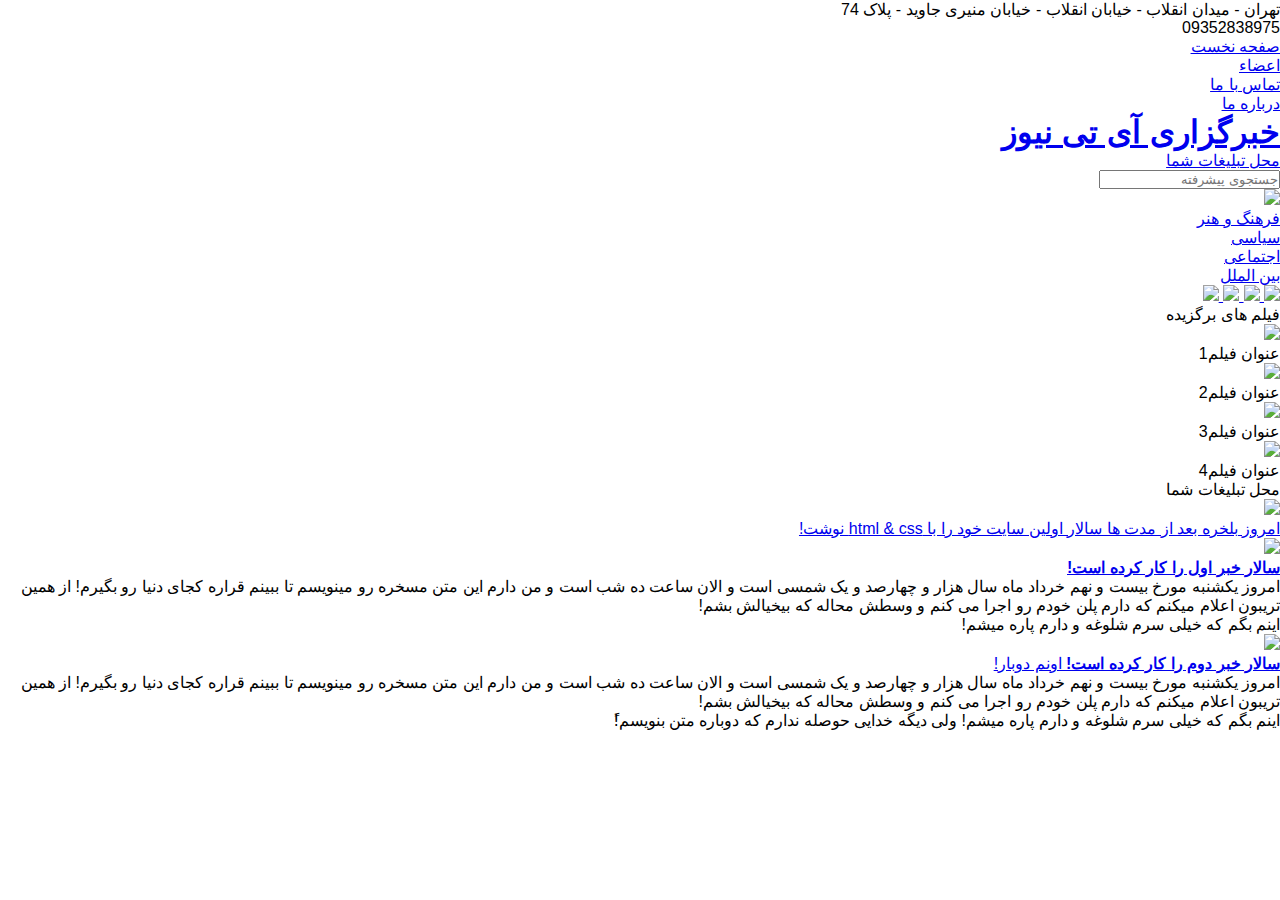
==== commit bdc2445e: "assignment" ====
--- a/index.html
+++ b/index.html
@@ -1,51 +1,224 @@
-<!DOCTYPE html>
-<html dir="ltr">
+<!DOCTYPE html >
+<html dir="rtl" lang="fa-IR" xmlns="http://www.w3.org/1999/html">
     <head>
-    <title> salar.atc1900@gmail.com </title>
-        <meta charset="utf-8">
-        <meta name="viewport" content="width=device-width, initial-scale=1">
+    <title> اولین سایت 26-3-1401</title>
         <link rel="stylesheet" href="css/home.css">
+        <link rel="stylesheet " href="css/main.css"
     </head>
 
     <body>
-        <section class="container">
-            <h1 class="menu">Our Menu</h1>
-            <section class="content">
-                <div class="row">
-                    <div class="col-lg-4 col-md-6 content-box">
-                        <div class="content-box-inside">
-                            <div class="content-title" id="Chicken">
-                                Chicken
-                            </div>
-                            <div class="content-detail">
-                                Lorem ipsum is placeholder text commonly used in the graphic, print, and publishing industries for previewing layouts and visual mockups.
-                            </div>
-                        </div>
-                    </div>
-                    <div class="col-lg-4 col-md-6 content-box">
-                        <div class="content-box-inside">
-                            <div class="content-title" id="Beef">
-                                Beef
-                            </div>
-                            <div class="content-detail">
-                                Lorem ipsum is placeholder text commonly used in the graphic, print, and publishing industries for previewing layouts and visual mockups.
-                            </div>
-                        </div>
-                    </div>
-                    <div class="col-lg-4 col-md-12 content-box ">
-                        <div class="content-box-inside">
-                            <div class="content-title" id="Sushi">
-                                Sushi
-                            </div>
-                            <div class="content-detail">
-                                Lorem ipsum is placeholder text commonly used in the graphic, print, and publishing industries for previewing layouts and visual mockups.
-                            </div>
-                        </div>
-                    </div>
-                </div>
+    <!-- nav area -->
+    <!-- up header -->
+      <section class="nav">
+          <div class="up-header">
+              <div id="address">تهران - میدان انقلاب - خیابان انقلاب - خیابان منیری جاوید - پلاک 74</div>
+              <div id="phone">09352838975</div>
+               <div id="up-menu" >
+                <ul >
+                    <li >
+                        <a href="index.html" > صفحه نخست</a>
+                    </li>
+                    <li >
+                        <a href="pages/user.html" > اعضاء</a>
+                    </li>
+                    <li >
+                        <a href="pages/contact-us.html" > تماس با ما</a>
+                    </li>
+                    <li >
+                        <a href="pages/about-us.html" > درباره ما</a>
+                    </li>
+                </ul>
+          </div>
+
+          </div>
+          <!-- end of up header -->
+          <!-- main header -->
+          <div class="header">
+
+                <div class="col3" id="logo" >
+                    <a href="index.html">
+                        <h1> خبرگزاری آی تی نیوز</h1>
+                    </a>
+
+                </div>
+
+              <div class="col6">
+                  <div id="ads">
+                      <a href="#">
+                         <span> محل تبلیغات شما</span>
+                      </a>
+                  </div>
+              </div>
+
+                  <div id="search">
+                      <label>
+                          <input type="text" placeholder="جستجوی پیشرفته">
+                      </label>
+                  </div>
+          </div>
+          <!-- end of main header -->
+          <!-- menu bar -->
+                <div id="menu-bar">
+                    <div id="main-menu">
+                        <ul >
+                            <li>
+                                <a href="index.html" ><img id="home-menu" src="images/home.png"></a>
+                            </li>
+                            <li>
+                                <a href="#">فرهنگ و هنر</a>
+                            </li>
+                            <li>
+                                <a href="#">سیاسی</a>
+                            </li>
+                            <li>
+                                <a href="#">اجتماعی</a>
+                            </li>
+                            <li>
+                                <a href="#">بین الملل</a>
+                            </li>
+                        </ul>
+                    </div>
+
+                <div id="sicial-up">
+                    <span id="social">
+                        <a href="#">
+                             <img class="social-up-images" src="images/facebook.png">
+                        </a>
+                    </span>
+                    <span id="social">
+                        <a href="#">
+                             <img class="social-up-images" src="images/instagram.png">
+                        </a>
+                    </span>
+                    <span id="social">
+                        <a href="#">
+                             <img class="social-up-images" src="images/telegram.png">
+                        </a>
+                    </span>
+                    <span id="social">
+                        <a href="#">
+                             <img class="social-up-images" src="images/youtube.png">
+                        </a>
+                    </span>
+                </div>
+
+            </div>
+      </section>
+    <!-- end of menu bar -->
+    <!-- end of nav area -->
+    <!-- body -->
+    <!-- side-bar -->
+        <section id="side-bar">
+            <div id="films">
+                <div id="films-title">
+                    فیلم های برگزیده
+                </div>
+                    <div>
+                     <div class="film-bar">
+                        <img class="fils-images" src="images/news.jpg">
+                        <div>عنوان فیلم1</div>
+                     </div>
+                    </div>
+
+                <div>
+                    <div class="film-bar">
+                        <img class="fils-images" src="images/news.jpg">
+                        <div>عنوان فیلم2</div>
+                    </div>
+                </div>
+
+                <div>
+                    <div class="film-bar">
+                        <img class="fils-images" src="images/news.jpg">
+                        <div>عنوان فیلم3</div>
+                    </div>
+                </div>
+
+                <div>
+                    <div class="film-bar">
+                        <img class="fils-images" src="images/news.jpg">
+                        <div>عنوان فیلم4</div>
+                    </div>
+                </div>
+            </div>
+
+            <div id="side-bar-ads">
+                محل تبلیغات شما
+            </div>
+        </section>
+        <!-- end of side-bar -->
+        <!-- main-body -->
+        <section id="main-body">
+            <div id="top-news">
+                <a href="#">
+                    <img src="images/news.jpg">
+                    <div>
+                        <span>
+                             امروز بلخره بعد از مدت ها سالار اولین سایت خود را با html & css نوشت!
+                        </span>
+                    </div>
+                </a>
+            </div>
+            <section id="regular-news-container">
+                <div class="news-image">
+                    <a href="#">
+                        <img src="images/news.jpg">
+                    </a>
+                </div>
+                <div class="news-title">
+                    <a href="#">
+                        <strong>سالار خبر اول را کار کرده است!</strong>
+                    </a>
+                    <div class="news-text">
+                        امروز یکشنبه مورخ بیست و نهم خرداد ماه سال هزار و چهارصد و یک شمسی است و الان ساعت ده شب است و من دارم این متن مسخره رو مینویسم تا ببینم قراره کجای دنیا رو بگیرم! از همین تریبون اعلام میکنم که دارم پلن خودم رو اجرا می کنم و وسطش محاله که بیخیالش بشم! </br>
+                        اینم بگم که خیلی سرم شلوغه و دارم پاره میشم!
+                    </div>
+                </div>
+
+                <div class="news-image">
+                    <a href="#">
+                        <img src="images/news.jpg">
+                    </a>
+                </div>
+                <div class="news-title">
+                    <a href="#">
+                        <strong>سالار خبر دوم را کار کرده است!</strong> اونم دوبار!
+                    </a>
+                    <div class="news-text">
+                        امروز یکشنبه مورخ بیست و نهم خرداد ماه سال هزار و چهارصد و یک شمسی است و الان ساعت ده شب است و من دارم این متن مسخره رو مینویسم تا ببینم قراره کجای دنیا رو بگیرم! از همین تریبون اعلام میکنم که دارم پلن خودم رو اجرا می کنم و وسطش محاله که بیخیالش بشم! </br>
+                        اینم بگم که خیلی سرم شلوغه و دارم پاره میشم! ولی دیگه خدایی حوصله ندارم که دوباره متن بنویسم!ً
+                    </div>
+                </div>
+
             </section>
         </section>
+        <!-- main-body -->
+    <script src="js/test.js"></script>
     </body>
 
+
+
+
+
+
+
+
+
+
+
+
+
+
+
+
+
+
+
+
+
+
+
+
+
 </html>
 
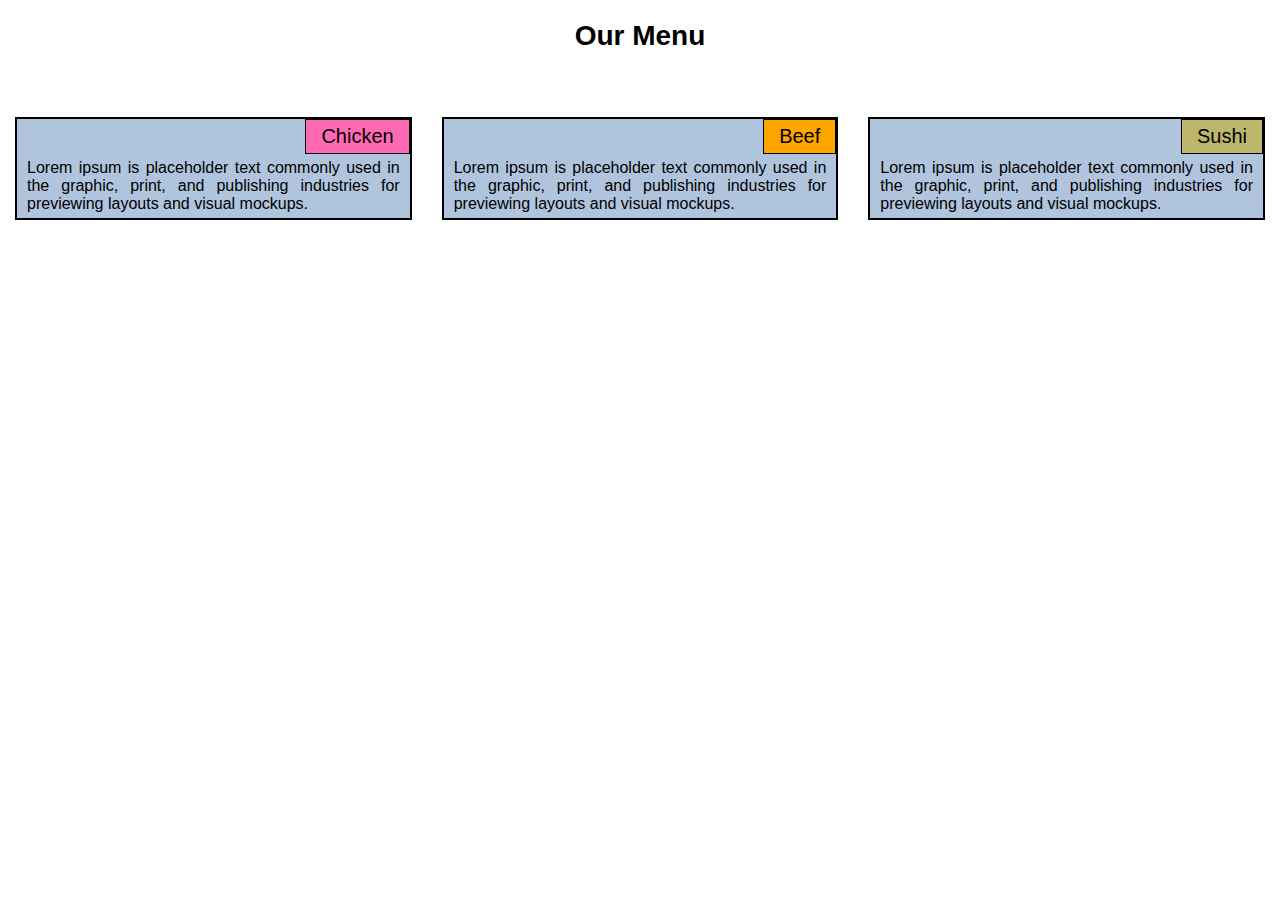
==== commit 826d7c6f: "module2" ====
--- a/index.html
+++ b/index.html
@@ -1,224 +1,51 @@
-<!DOCTYPE html >
-<html dir="rtl" lang="fa-IR" xmlns="http://www.w3.org/1999/html">
+<!DOCTYPE html>
+<html dir="ltr">
     <head>
-    <title> اولین سایت 26-3-1401</title>
+    <title> salar.atc1900@gmail.com </title>
+        <meta charset="utf-8">
+        <meta name="viewport" content="width=device-width, initial-scale=1">
         <link rel="stylesheet" href="css/home.css">
-        <link rel="stylesheet " href="css/main.css"
     </head>
 
     <body>
-    <!-- nav area -->
-    <!-- up header -->
-      <section class="nav">
-          <div class="up-header">
-              <div id="address">تهران - میدان انقلاب - خیابان انقلاب - خیابان منیری جاوید - پلاک 74</div>
-              <div id="phone">09352838975</div>
-               <div id="up-menu" >
-                <ul >
-                    <li >
-                        <a href="index.html" > صفحه نخست</a>
-                    </li>
-                    <li >
-                        <a href="pages/user.html" > اعضاء</a>
-                    </li>
-                    <li >
-                        <a href="pages/contact-us.html" > تماس با ما</a>
-                    </li>
-                    <li >
-                        <a href="pages/about-us.html" > درباره ما</a>
-                    </li>
-                </ul>
-          </div>
-
-          </div>
-          <!-- end of up header -->
-          <!-- main header -->
-          <div class="header">
-
-                <div class="col3" id="logo" >
-                    <a href="index.html">
-                        <h1> خبرگزاری آی تی نیوز</h1>
-                    </a>
-
-                </div>
-
-              <div class="col6">
-                  <div id="ads">
-                      <a href="#">
-                         <span> محل تبلیغات شما</span>
-                      </a>
-                  </div>
-              </div>
-
-                  <div id="search">
-                      <label>
-                          <input type="text" placeholder="جستجوی پیشرفته">
-                      </label>
-                  </div>
-          </div>
-          <!-- end of main header -->
-          <!-- menu bar -->
-                <div id="menu-bar">
-                    <div id="main-menu">
-                        <ul >
-                            <li>
-                                <a href="index.html" ><img id="home-menu" src="images/home.png"></a>
-                            </li>
-                            <li>
-                                <a href="#">فرهنگ و هنر</a>
-                            </li>
-                            <li>
-                                <a href="#">سیاسی</a>
-                            </li>
-                            <li>
-                                <a href="#">اجتماعی</a>
-                            </li>
-                            <li>
-                                <a href="#">بین الملل</a>
-                            </li>
-                        </ul>
+        <section class="container">
+            <h1 class="menu">Our Menu</h1>
+            <section class="content">
+                <div class="row">
+                    <div class="col-lg-4 col-md-6 content-box">
+                        <div class="content-box-inside">
+                            <div class="content-title" id="Chicken">
+                                Chicken
+                            </div>
+                            <div class="content-detail">
+                                Lorem ipsum is placeholder text commonly used in the graphic, print, and publishing industries for previewing layouts and visual mockups.
+                            </div>
+                        </div>
                     </div>
-
-                <div id="sicial-up">
-                    <span id="social">
-                        <a href="#">
-                             <img class="social-up-images" src="images/facebook.png">
-                        </a>
-                    </span>
-                    <span id="social">
-                        <a href="#">
-                             <img class="social-up-images" src="images/instagram.png">
-                        </a>
-                    </span>
-                    <span id="social">
-                        <a href="#">
-                             <img class="social-up-images" src="images/telegram.png">
-                        </a>
-                    </span>
-                    <span id="social">
-                        <a href="#">
-                             <img class="social-up-images" src="images/youtube.png">
-                        </a>
-                    </span>
-                </div>
-
-            </div>
-      </section>
-    <!-- end of menu bar -->
-    <!-- end of nav area -->
-    <!-- body -->
-    <!-- side-bar -->
-        <section id="side-bar">
-            <div id="films">
-                <div id="films-title">
-                    فیلم های برگزیده
-                </div>
-                    <div>
-                     <div class="film-bar">
-                        <img class="fils-images" src="images/news.jpg">
-                        <div>عنوان فیلم1</div>
-                     </div>
+                    <div class="col-lg-4 col-md-6 content-box">
+                        <div class="content-box-inside">
+                            <div class="content-title" id="Beef">
+                                Beef
+                            </div>
+                            <div class="content-detail">
+                                Lorem ipsum is placeholder text commonly used in the graphic, print, and publishing industries for previewing layouts and visual mockups.
+                            </div>
+                        </div>
                     </div>
-
-                <div>
-                    <div class="film-bar">
-                        <img class="fils-images" src="images/news.jpg">
-                        <div>عنوان فیلم2</div>
+                    <div class="col-lg-4 col-md-12 content-box ">
+                        <div class="content-box-inside">
+                            <div class="content-title" id="Sushi">
+                                Sushi
+                            </div>
+                            <div class="content-detail">
+                                Lorem ipsum is placeholder text commonly used in the graphic, print, and publishing industries for previewing layouts and visual mockups.
+                            </div>
+                        </div>
                     </div>
                 </div>
-
-                <div>
-                    <div class="film-bar">
-                        <img class="fils-images" src="images/news.jpg">
-                        <div>عنوان فیلم3</div>
-                    </div>
-                </div>
-
-                <div>
-                    <div class="film-bar">
-                        <img class="fils-images" src="images/news.jpg">
-                        <div>عنوان فیلم4</div>
-                    </div>
-                </div>
-            </div>
-
-            <div id="side-bar-ads">
-                محل تبلیغات شما
-            </div>
-        </section>
-        <!-- end of side-bar -->
-        <!-- main-body -->
-        <section id="main-body">
-            <div id="top-news">
-                <a href="#">
-                    <img src="images/news.jpg">
-                    <div>
-                        <span>
-                             امروز بلخره بعد از مدت ها سالار اولین سایت خود را با html & css نوشت!
-                        </span>
-                    </div>
-                </a>
-            </div>
-            <section id="regular-news-container">
-                <div class="news-image">
-                    <a href="#">
-                        <img src="images/news.jpg">
-                    </a>
-                </div>
-                <div class="news-title">
-                    <a href="#">
-                        <strong>سالار خبر اول را کار کرده است!</strong>
-                    </a>
-                    <div class="news-text">
-                        امروز یکشنبه مورخ بیست و نهم خرداد ماه سال هزار و چهارصد و یک شمسی است و الان ساعت ده شب است و من دارم این متن مسخره رو مینویسم تا ببینم قراره کجای دنیا رو بگیرم! از همین تریبون اعلام میکنم که دارم پلن خودم رو اجرا می کنم و وسطش محاله که بیخیالش بشم! </br>
-                        اینم بگم که خیلی سرم شلوغه و دارم پاره میشم!
-                    </div>
-                </div>
-
-                <div class="news-image">
-                    <a href="#">
-                        <img src="images/news.jpg">
-                    </a>
-                </div>
-                <div class="news-title">
-                    <a href="#">
-                        <strong>سالار خبر دوم را کار کرده است!</strong> اونم دوبار!
-                    </a>
-                    <div class="news-text">
-                        امروز یکشنبه مورخ بیست و نهم خرداد ماه سال هزار و چهارصد و یک شمسی است و الان ساعت ده شب است و من دارم این متن مسخره رو مینویسم تا ببینم قراره کجای دنیا رو بگیرم! از همین تریبون اعلام میکنم که دارم پلن خودم رو اجرا می کنم و وسطش محاله که بیخیالش بشم! </br>
-                        اینم بگم که خیلی سرم شلوغه و دارم پاره میشم! ولی دیگه خدایی حوصله ندارم که دوباره متن بنویسم!ً
-                    </div>
-                </div>
-
             </section>
         </section>
-        <!-- main-body -->
-    <script src="js/test.js"></script>
     </body>
-
-
-
-
-
-
-
-
-
-
-
-
-
-
-
-
-
-
-
-
-
-
-
-
 
 </html>
 
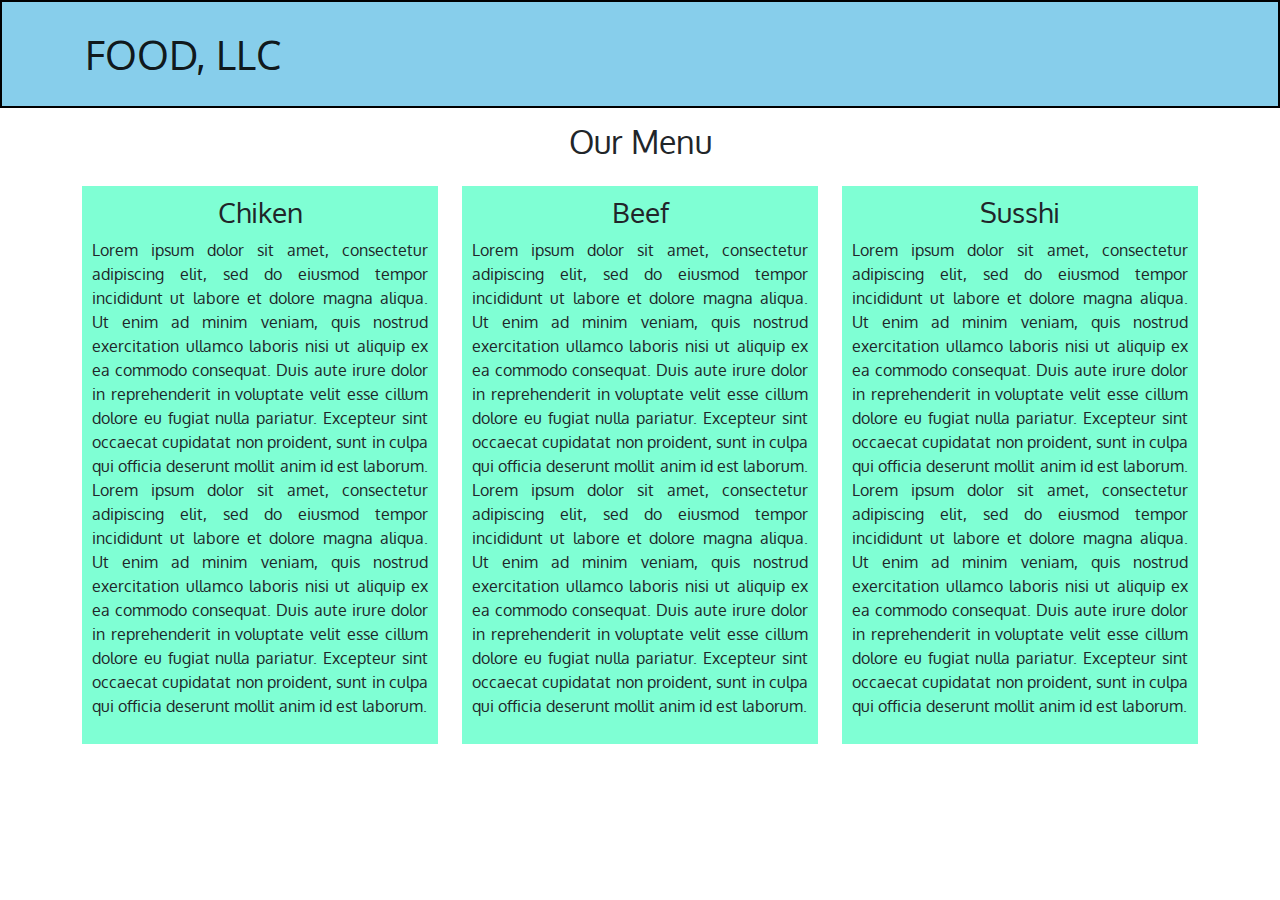
==== commit c68775c7: "module-3" ====
--- a/index.html
+++ b/index.html
@@ -1,51 +1,103 @@
-<!DOCTYPE html>
-<html dir="ltr">
-    <head>
-    <title> salar.atc1900@gmail.com </title>
-        <meta charset="utf-8">
-        <meta name="viewport" content="width=device-width, initial-scale=1">
-        <link rel="stylesheet" href="css/home.css">
-    </head>
+<!doctype html>
+<html lang="en">
+  <head>
+    <meta charset="utf-8">
+    <meta name="viewport" content="width=device-width, initial-scale=1">
+    <link rel="stylesheet" href="css/bootstrap.min.css">
+    <link rel="stylesheet" href="css/style.css">
+    <link href="https://fonts.googleapis.com/css2?family=Oxygen&display=swap" rel="stylesheet">
+    <link rel="stylesheet" href="css/all.min.css">
 
-    <body>
-        <section class="container">
-            <h1 class="menu">Our Menu</h1>
-            <section class="content">
-                <div class="row">
-                    <div class="col-lg-4 col-md-6 content-box">
-                        <div class="content-box-inside">
-                            <div class="content-title" id="Chicken">
-                                Chicken
-                            </div>
-                            <div class="content-detail">
-                                Lorem ipsum is placeholder text commonly used in the graphic, print, and publishing industries for previewing layouts and visual mockups.
-                            </div>
-                        </div>
-                    </div>
-                    <div class="col-lg-4 col-md-6 content-box">
-                        <div class="content-box-inside">
-                            <div class="content-title" id="Beef">
-                                Beef
-                            </div>
-                            <div class="content-detail">
-                                Lorem ipsum is placeholder text commonly used in the graphic, print, and publishing industries for previewing layouts and visual mockups.
-                            </div>
-                        </div>
-                    </div>
-                    <div class="col-lg-4 col-md-12 content-box ">
-                        <div class="content-box-inside">
-                            <div class="content-title" id="Sushi">
-                                Sushi
-                            </div>
-                            <div class="content-detail">
-                                Lorem ipsum is placeholder text commonly used in the graphic, print, and publishing industries for previewing layouts and visual mockups.
-                            </div>
-                        </div>
+    <title>salar.atc1900@gmail.com</title>
+  </head>
+  <body>
+    <header id="start-page">
+        <nav class="navbar navbar-expand-lg" id="nav-menu">
+            <div class="container" id="header-full">
+                    <a class="navbar-brand" href="index.html">
+                        <h1>
+                            FOOD, LLC
+                        </h1>
+                    </a>
+                      <button class="navbar-toggler d-sm-none" type="button" data-bs-toggle="collapse" data-bs-target="#navbarNav" aria-controls="navbarNav" aria-expanded="false" aria-label="Toggle navigation">
+                        <span class="navbar-toggler-icon"></span>
+                      </button>
+              <div class="collapse navbar-collapse" id="navbarNav">
+                <ul class="navbar-nav d-md-none">
+                    <li class="nav-item text-center">
+                        <a class="nav-link" aria-current="page" href="index.html">Chiken</a>
+                    <hr class="d-md-none">
+                  </li>
+                  <li class="nav-item text-center">
+                    <a class="nav-link" href="index.html">Beef</a>
+                    <hr class="d-md-none">
+                  </li>
+                  <li class="nav-item text-center">
+                    <a class="nav-link" href="index.html">Susshi</a>
+                  </li>
+                </ul>
+              </div>
+            </div>
+          </nav>
+    </header>
+
+    <h2 class="text-center" id="our-menu">Our Menu</h2>
+
+    <div class="container">
+        <section class="row">
+            <div class="col-12 col-md-6 col-lg-4">
+                <div class="box">
+                    <h3 class="box-title text-center">
+                        Chiken
+                    </h3>
+                    <p>
+                        Lorem ipsum dolor sit amet, consectetur adipiscing elit, sed do eiusmod tempor incididunt ut labore et dolore magna aliqua. Ut enim ad minim veniam, quis nostrud exercitation ullamco laboris nisi ut aliquip ex ea commodo consequat. Duis aute irure dolor in reprehenderit in voluptate velit esse cillum dolore eu fugiat nulla pariatur. Excepteur sint occaecat cupidatat non proident, sunt in culpa qui officia deserunt mollit anim id est laborum.                         Lorem ipsum dolor sit amet, consectetur adipiscing elit, sed do eiusmod tempor incididunt ut labore et dolore magna aliqua. Ut enim ad minim veniam, quis nostrud exercitation ullamco laboris nisi ut aliquip ex ea commodo consequat. Duis aute irure dolor in reprehenderit in voluptate velit esse cillum dolore eu fugiat nulla pariatur. Excepteur sint occaecat cupidatat non proident, sunt in culpa qui officia deserunt mollit anim id est laborum.
+
+                    </p>
+                    <div class="text-center d-md-none">
+                        <a href="#start-page" >
+                            Back To Tap
+                        </a>
                     </div>
                 </div>
-            </section>
+            </div>
+
+            <div class="col-12 col-md-6 col-lg-4">
+                <div class="box">
+                    <h3 class="box-title text-center">
+                        Beef
+                    </h3 >
+                    <p>
+                        Lorem ipsum dolor sit amet, consectetur adipiscing elit, sed do eiusmod tempor incididunt ut labore et dolore magna aliqua. Ut enim ad minim veniam, quis nostrud exercitation ullamco laboris nisi ut aliquip ex ea commodo consequat. Duis aute irure dolor in reprehenderit in voluptate velit esse cillum dolore eu fugiat nulla pariatur. Excepteur sint occaecat cupidatat non proident, sunt in culpa qui officia deserunt mollit anim id est laborum.                         Lorem ipsum dolor sit amet, consectetur adipiscing elit, sed do eiusmod tempor incididunt ut labore et dolore magna aliqua. Ut enim ad minim veniam, quis nostrud exercitation ullamco laboris nisi ut aliquip ex ea commodo consequat. Duis aute irure dolor in reprehenderit in voluptate velit esse cillum dolore eu fugiat nulla pariatur. Excepteur sint occaecat cupidatat non proident, sunt in culpa qui officia deserunt mollit anim id est laborum.
+                    </p>
+                    <div class="text-center d-md-none">
+                        <a href="#start-page" >
+                            Back To Tap
+                        </a>
+                    </div>
+                </div>
+            </div>
+
+            <div class="col-12 col-md-12 col-lg-4">
+                <div class="box">
+                    <h3 class="box-title text-center">
+                        Susshi
+                    </h3>
+                    <p>
+                        Lorem ipsum dolor sit amet, consectetur adipiscing elit, sed do eiusmod tempor incididunt ut labore et dolore magna aliqua. Ut enim ad minim veniam, quis nostrud exercitation ullamco laboris nisi ut aliquip ex ea commodo consequat. Duis aute irure dolor in reprehenderit in voluptate velit esse cillum dolore eu fugiat nulla pariatur. Excepteur sint occaecat cupidatat non proident, sunt in culpa qui officia deserunt mollit anim id est laborum.                         Lorem ipsum dolor sit amet, consectetur adipiscing elit, sed do eiusmod tempor incididunt ut labore et dolore magna aliqua. Ut enim ad minim veniam, quis nostrud exercitation ullamco laboris nisi ut aliquip ex ea commodo consequat. Duis aute irure dolor in reprehenderit in voluptate velit esse cillum dolore eu fugiat nulla pariatur. Excepteur sint occaecat cupidatat non proident, sunt in culpa qui officia deserunt mollit anim id est laborum.
+                    </p>
+                    <div class="text-center d-md-none">
+                        <a href="#start-page" >
+                            Back To Tap
+                        </a>
+                    </div>
+                </div>
+            </div>
         </section>
-    </body>
+    </div>
 
-</html>
-
+    <script src="js/bootstrap.min.js"></script>
+    <script src="js/js.js"></script>
+    <script src="js/all.min.js"></script>
+  </body>
+</html>--- a/css/style.css
+++ b/css/style.css
@@ -0,0 +1,54 @@
+
+body{
+    font-family: 'Oxygen', sans-serif;
+}
+
+nav{
+    background-color:skyblue;
+    border: 2px solid black;
+}
+nav#nav-menu{
+    padding-bottom: 0;
+}
+
+div#header-full{
+    padding-left: 0;
+    padding-right: 0;
+}
+
+div#header-full a, div#header-full button{
+    margin: 15px;
+}
+
+hr{
+    width: 80%;
+    margin: -5px auto;
+}
+
+
+nav li a{
+    padding-left: 20px;
+}
+
+
+
+#navbarNav{
+    background-color: aliceblue;
+    width: 100%;
+}
+
+
+#our-menu{
+    margin: 15px auto 25px;
+}
+
+div.box{
+    background-color: aquamarine;
+    padding: 10px;
+    margin-bottom: 25px;
+}
+
+
+div.box p{
+    text-align: justify;
+}
--- a/css/all.min.css
+++ b/css/all.min.css
@@ -0,0 +1,6 @@
+/*!
+ * Font Awesome Free 6.1.2 by @fontawesome - https://fontawesome.com
+ * License - https://fontawesome.com/license/free (Icons: CC BY 4.0, Fonts: SIL OFL 1.1, Code: MIT License)
+ * Copyright 2022 Fonticons, Inc.
+ */
+.fa{font-family:var(--fa-style-family,"Font Awesome 6 Free");font-weight:var(--fa-style,900)}.fa,.fa-brands,.fa-duotone,.fa-light,.fa-regular,.fa-solid,.fa-thin,.fab,.fad,.fal,.far,.fas,.fat{-moz-osx-font-smoothing:grayscale;-webkit-font-smoothing:antialiased;display:var(--fa-display,inline-block);font-style:normal;font-variant:normal;line-height:1;text-rendering:auto}.fa-1x{font-size:1em}.fa-2x{font-size:2em}.fa-3x{font-size:3em}.fa-4x{font-size:4em}.fa-5x{font-size:5em}.fa-6x{font-size:6em}.fa-7x{font-size:7em}.fa-8x{font-size:8em}.fa-9x{font-size:9em}.fa-10x{font-size:10em}.fa-2xs{font-size:.625em;line-height:.1em;vertical-align:.225em}.fa-xs{font-size:.75em;line-height:.08333em;vertical-align:.125em}.fa-sm{font-size:.875em;line-height:.07143em;vertical-align:.05357em}.fa-lg{font-size:1.25em;line-height:.05em;vertical-align:-.075em}.fa-xl{font-size:1.5em;line-height:.04167em;vertical-align:-.125em}.fa-2xl{font-size:2em;line-height:.03125em;vertical-align:-.1875em}.fa-fw{text-align:center;width:1.25em}.fa-ul{list-style-type:none;margin-left:var(--fa-li-margin,2.5em);padding-left:0}.fa-ul>li{position:relative}.fa-li{left:calc(var(--fa-li-width, 2em)*-1);position:absolute;text-align:center;width:var(--fa-li-width,2em);line-height:inherit}.fa-border{border-radius:var(--fa-border-radius,.1em);border:var(--fa-border-width,.08em) var(--fa-border-style,solid) var(--fa-border-color,#eee);padding:var(--fa-border-padding,.2em .25em .15em)}.fa-pull-left{float:left;margin-right:var(--fa-pull-margin,.3em)}.fa-pull-right{float:right;margin-left:var(--fa-pull-margin,.3em)}.fa-beat{-webkit-animation-name:fa-beat;animation-name:fa-beat;-webkit-animation-delay:var(--fa-animation-delay,0);animation-delay:var(--fa-animation-delay,0);-webkit-animation-direction:var(--fa-animation-direction,normal);animation-direction:var(--fa-animation-direction,normal);-webkit-animation-duration:var(--fa-animation-duration,1s);animation-duration:var(--fa-animation-duration,1s);-webkit-animation-iteration-count:var(--fa-animation-iteration-count,infinite);animation-iteration-count:var(--fa-animation-iteration-count,infinite);-webkit-animation-timing-function:var(--fa-animation-timing,ease-in-out);animation-timing-function:var(--fa-animation-timing,ease-in-out)}.fa-bounce{-webkit-animation-name:fa-bounce;animation-name:fa-bounce;-webkit-animation-delay:var(--fa-animation-delay,0);animation-delay:var(--fa-animation-delay,0);-webkit-animation-direction:var(--fa-animation-direction,normal);animation-direction:var(--fa-animation-direction,normal);-webkit-animation-duration:var(--fa-animation-duration,1s);animation-duration:var(--fa-animation-duration,1s);-webkit-animation-iteration-count:var(--fa-animation-iteration-count,infinite);animation-iteration-count:var(--fa-animation-iteration-count,infinite);-webkit-animation-timing-function:var(--fa-animation-timing,cubic-bezier(.28,.84,.42,1));animation-timing-function:var(--fa-animation-timing,cubic-bezier(.28,.84,.42,1))}.fa-fade{-webkit-animation-name:fa-fade;animation-name:fa-fade;-webkit-animation-iteration-count:var(--fa-animation-iteration-count,infinite);animation-iteration-count:var(--fa-animation-iteration-count,infinite);-webkit-animation-timing-function:var(--fa-animation-timing,cubic-bezier(.4,0,.6,1));animation-timing-function:var(--fa-animation-timing,cubic-bezier(.4,0,.6,1))}.fa-beat-fade,.fa-fade{-webkit-animation-delay:var(--fa-animation-delay,0);animation-delay:var(--fa-animation-delay,0);-webkit-animation-direction:var(--fa-animation-direction,normal);animation-direction:var(--fa-animation-direction,normal);-webkit-animation-duration:var(--fa-animation-duration,1s);animation-duration:var(--fa-animation-duration,1s)}.fa-beat-fade{-webkit-animation-name:fa-beat-fade;animation-name:fa-beat-fade;-webkit-animation-iteration-count:var(--fa-animation-iteration-count,infinite);animation-iteration-count:var(--fa-animation-iteration-count,infinite);-webkit-animation-timing-function:var(--fa-animation-timing,cubic-bezier(.4,0,.6,1));animation-timing-function:var(--fa-animation-timing,cubic-bezier(.4,0,.6,1))}.fa-flip{-webkit-animation-name:fa-flip;animation-name:fa-flip;-webkit-animation-delay:var(--fa-animation-delay,0);animation-delay:var(--fa-animation-delay,0);-webkit-animation-direction:var(--fa-animation-direction,normal);animation-direction:var(--fa-animation-direction,normal);-webkit-animation-duration:var(--fa-animation-duration,1s);animation-duration:var(--fa-animation-duration,1s);-webkit-animation-iteration-count:var(--fa-animation-iteration-count,infinite);animation-iteration-count:var(--fa-animation-iteration-count,infinite);-webkit-animation-timing-function:var(--fa-animation-timing,ease-in-out);animation-timing-function:var(--fa-animation-timing,ease-in-out)}.fa-shake{-webkit-animation-name:fa-shake;animation-name:fa-shake;-webkit-animation-duration:var(--fa-animation-duration,1s);animation-duration:var(--fa-animation-duration,1s);-webkit-animation-iteration-count:var(--fa-animation-iteration-count,infinite);animation-iteration-count:var(--fa-animation-iteration-count,infinite);-webkit-animation-timing-function:var(--fa-animation-timing,linear);animation-timing-function:var(--fa-animation-timing,linear)}.fa-shake,.fa-spin{-webkit-animation-delay:var(--fa-animation-delay,0);animation-delay:var(--fa-animation-delay,0);-webkit-animation-direction:var(--fa-animation-direction,normal);animation-direction:var(--fa-animation-direction,normal)}.fa-spin{-webkit-animation-name:fa-spin;animation-name:fa-spin;-webkit-animation-duration:var(--fa-animation-duration,2s);animation-duration:var(--fa-animation-duration,2s);-webkit-animation-iteration-count:var(--fa-animation-iteration-count,infinite);animation-iteration-count:var(--fa-animation-iteration-count,infinite);-webkit-animation-timing-function:var(--fa-animation-timing,linear);animation-timing-function:var(--fa-animation-timing,linear)}.fa-spin-reverse{--fa-animation-direction:reverse}.fa-pulse,.fa-spin-pulse{-webkit-animation-name:fa-spin;animation-name:fa-spin;-webkit-animation-direction:var(--fa-animation-direction,normal);animation-direction:var(--fa-animation-direction,normal);-webkit-animation-duration:var(--fa-animation-duration,1s);animation-duration:var(--fa-animation-duration,1s);-webkit-animation-iteration-count:var(--fa-animation-iteration-count,infinite);animation-iteration-count:var(--fa-animation-iteration-count,infinite);-webkit-animation-timing-function:var(--fa-animation-timing,steps(8));animation-timing-function:var(--fa-animation-timing,steps(8))}@media (prefers-reduced-motion:reduce){.fa-beat,.fa-beat-fade,.fa-bounce,.fa-fade,.fa-flip,.fa-pulse,.fa-shake,.fa-spin,.fa-spin-pulse{-webkit-animation-delay:-1ms;animation-delay:-1ms;-webkit-animation-duration:1ms;animation-duration:1ms;-webkit-animation-iteration-count:1;animation-iteration-count:1;transition-delay:0s;transition-duration:0s}}@-webkit-keyframes fa-beat{0%,90%{-webkit-transform:scale(1);transform:scale(1)}45%{-webkit-transform:scale(var(--fa-beat-scale,1.25));transform:scale(var(--fa-beat-scale,1.25))}}@keyframes fa-beat{0%,90%{-webkit-transform:scale(1);transform:scale(1)}45%{-webkit-transform:scale(var(--fa-beat-scale,1.25));transform:scale(var(--fa-beat-scale,1.25))}}@-webkit-keyframes fa-bounce{0%{-webkit-transform:scale(1) translateY(0);transform:scale(1) translateY(0)}10%{-webkit-transform:scale(var(--fa-bounce-start-scale-x,1.1),var(--fa-bounce-start-scale-y,.9)) translateY(0);transform:scale(var(--fa-bounce-start-scale-x,1.1),var(--fa-bounce-start-scale-y,.9)) translateY(0)}30%{-webkit-transform:scale(var(--fa-bounce-jump-scale-x,.9),var(--fa-bounce-jump-scale-y,1.1)) translateY(var(--fa-bounce-height,-.5em));transform:scale(var(--fa-bounce-jump-scale-x,.9),var(--fa-bounce-jump-scale-y,1.1)) translateY(var(--fa-bounce-height,-.5em))}50%{-webkit-transform:scale(var(--fa-bounce-land-scale-x,1.05),var(--fa-bounce-land-scale-y,.95)) translateY(0);transform:scale(var(--fa-bounce-land-scale-x,1.05),var(--fa-bounce-land-scale-y,.95)) translateY(0)}57%{-webkit-transform:scale(1) translateY(var(--fa-bounce-rebound,-.125em));transform:scale(1) translateY(var(--fa-bounce-rebound,-.125em))}64%{-webkit-transform:scale(1) translateY(0);transform:scale(1) translateY(0)}to{-webkit-transform:scale(1) translateY(0);transform:scale(1) translateY(0)}}@keyframes fa-bounce{0%{-webkit-transform:scale(1) translateY(0);transform:scale(1) translateY(0)}10%{-webkit-transform:scale(var(--fa-bounce-start-scale-x,1.1),var(--fa-bounce-start-scale-y,.9)) translateY(0);transform:scale(var(--fa-bounce-start-scale-x,1.1),var(--fa-bounce-start-scale-y,.9)) translateY(0)}30%{-webkit-transform:scale(var(--fa-bounce-jump-scale-x,.9),var(--fa-bounce-jump-scale-y,1.1)) translateY(var(--fa-bounce-height,-.5em));transform:scale(var(--fa-bounce-jump-scale-x,.9),var(--fa-bounce-jump-scale-y,1.1)) translateY(var(--fa-bounce-height,-.5em))}50%{-webkit-transform:scale(var(--fa-bounce-land-scale-x,1.05),var(--fa-bounce-land-scale-y,.95)) translateY(0);transform:scale(var(--fa-bounce-land-scale-x,1.05),var(--fa-bounce-land-scale-y,.95)) translateY(0)}57%{-webkit-transform:scale(1) translateY(var(--fa-bounce-rebound,-.125em));transform:scale(1) translateY(var(--fa-bounce-rebound,-.125em))}64%{-webkit-transform:scale(1) translateY(0);transform:scale(1) translateY(0)}to{-webkit-transform:scale(1) translateY(0);transform:scale(1) translateY(0)}}@-webkit-keyframes fa-fade{50%{opacity:var(--fa-fade-opacity,.4)}}@keyframes fa-fade{50%{opacity:var(--fa-fade-opacity,.4)}}@-webkit-keyframes fa-beat-fade{0%,to{opacity:var(--fa-beat-fade-opacity,.4);-webkit-transform:scale(1);transform:scale(1)}50%{opacity:1;-webkit-transform:scale(var(--fa-beat-fade-scale,1.125));transform:scale(var(--fa-beat-fade-scale,1.125))}}@keyframes fa-beat-fade{0%,to{opacity:var(--fa-beat-fade-opacity,.4);-webkit-transform:scale(1);transform:scale(1)}50%{opacity:1;-webkit-transform:scale(var(--fa-beat-fade-scale,1.125));transform:scale(var(--fa-beat-fade-scale,1.125))}}@-webkit-keyframes fa-flip{50%{-webkit-transform:rotate3d(var(--fa-flip-x,0),var(--fa-flip-y,1),var(--fa-flip-z,0),var(--fa-flip-angle,-180deg));transform:rotate3d(var(--fa-flip-x,0),var(--fa-flip-y,1),var(--fa-flip-z,0),var(--fa-flip-angle,-180deg))}}@keyframes fa-flip{50%{-webkit-transform:rotate3d(var(--fa-flip-x,0),var(--fa-flip-y,1),var(--fa-flip-z,0),var(--fa-flip-angle,-180deg));transform:rotate3d(var(--fa-flip-x,0),var(--fa-flip-y,1),var(--fa-flip-z,0),var(--fa-flip-angle,-180deg))}}@-webkit-keyframes fa-shake{0%{-webkit-transform:rotate(-15deg);transform:rotate(-15deg)}4%{-webkit-transform:rotate(15deg);transform:rotate(15deg)}8%,24%{-webkit-transform:rotate(-18deg);transform:rotate(-18deg)}12%,28%{-webkit-transform:rotate(18deg);transform:rotate(18deg)}16%{-webkit-transform:rotate(-22deg);transform:rotate(-22deg)}20%{-webkit-transform:rotate(22deg);transform:rotate(22deg)}32%{-webkit-transform:rotate(-12deg);transform:rotate(-12deg)}36%{-webkit-transform:rotate(12deg);transform:rotate(12deg)}40%,to{-webkit-transform:rotate(0deg);transform:rotate(0deg)}}@keyframes fa-shake{0%{-webkit-transform:rotate(-15deg);transform:rotate(-15deg)}4%{-webkit-transform:rotate(15deg);transform:rotate(15deg)}8%,24%{-webkit-transform:rotate(-18deg);transform:rotate(-18deg)}12%,28%{-webkit-transform:rotate(18deg);transform:rotate(18deg)}16%{-webkit-transform:rotate(-22deg);transform:rotate(-22deg)}20%{-webkit-transform:rotate(22deg);transform:rotate(22deg)}32%{-webkit-transform:rotate(-12deg);transform:rotate(-12deg)}36%{-webkit-transform:rotate(12deg);transform:rotate(12deg)}40%,to{-webkit-transform:rotate(0deg);transform:rotate(0deg)}}@-webkit-keyframes fa-spin{0%{-webkit-transform:rotate(0deg);transform:rotate(0deg)}to{-webkit-transform:rotate(1turn);transform:rotate(1turn)}}@keyframes fa-spin{0%{-webkit-transform:rotate(0deg);transform:rotate(0deg)}to{-webkit-transform:rotate(1turn);transform:rotate(1turn)}}.fa-rotate-90{-webkit-transform:rotate(90deg);transform:rotate(90deg)}.fa-rotate-180{-webkit-transform:rotate(180deg);transform:rotate(180deg)}.fa-rotate-270{-webkit-transform:rotate(270deg);transform:rotate(270deg)}.fa-flip-horizontal{-webkit-transform:scaleX(-1);transform:scaleX(-1)}.fa-flip-vertical{-webkit-transform:scaleY(-1);transform:scaleY(-1)}.fa-flip-both,.fa-flip-horizontal.fa-flip-vertical{-webkit-transform:scale(-1);transform:scale(-1)}.fa-rotate-by{-webkit-transform:rotate(var(--fa-rotate-angle,none));transform:rotate(var(--fa-rotate-angle,none))}.fa-stack{display:inline-block;height:2em;line-height:2em;position:relative;vertical-align:middle;width:2.5em}.fa-stack-1x,.fa-stack-2x{left:0;position:absolute;text-align:center;width:100%;z-index:var(--fa-stack-z-index,auto)}.fa-stack-1x{line-height:inherit}.fa-stack-2x{font-size:2em}.fa-inverse{color:var(--fa-inverse,#fff)}.fa-0:before{content:"\30"}.fa-1:before{content:"\31"}.fa-2:before{content:"\32"}.fa-3:before{content:"\33"}.fa-4:before{content:"\34"}.fa-5:before{content:"\35"}.fa-6:before{content:"\36"}.fa-7:before{content:"\37"}.fa-8:before{content:"\38"}.fa-9:before{content:"\39"}.fa-a:before{content:"\41"}.fa-address-book:before,.fa-contact-book:before{content:"\f2b9"}.fa-address-card:before,.fa-contact-card:before,.fa-vcard:before{content:"\f2bb"}.fa-align-center:before{content:"\f037"}.fa-align-justify:before{content:"\f039"}.fa-align-left:before{content:"\f036"}.fa-align-right:before{content:"\f038"}.fa-anchor:before{content:"\f13d"}.fa-anchor-circle-check:before{content:"\e4aa"}.fa-anchor-circle-exclamation:before{content:"\e4ab"}.fa-anchor-circle-xmark:before{content:"\e4ac"}.fa-anchor-lock:before{content:"\e4ad"}.fa-angle-down:before{content:"\f107"}.fa-angle-left:before{content:"\f104"}.fa-angle-right:before{content:"\f105"}.fa-angle-up:before{content:"\f106"}.fa-angle-double-down:before,.fa-angles-down:before{content:"\f103"}.fa-angle-double-left:before,.fa-angles-left:before{content:"\f100"}.fa-angle-double-right:before,.fa-angles-right:before{content:"\f101"}.fa-angle-double-up:before,.fa-angles-up:before{content:"\f102"}.fa-ankh:before{content:"\f644"}.fa-apple-alt:before,.fa-apple-whole:before{content:"\f5d1"}.fa-archway:before{content:"\f557"}.fa-arrow-down:before{content:"\f063"}.fa-arrow-down-1-9:before,.fa-sort-numeric-asc:before,.fa-sort-numeric-down:before{content:"\f162"}.fa-arrow-down-9-1:before,.fa-sort-numeric-desc:before,.fa-sort-numeric-down-alt:before{content:"\f886"}.fa-arrow-down-a-z:before,.fa-sort-alpha-asc:before,.fa-sort-alpha-down:before{content:"\f15d"}.fa-arrow-down-long:before,.fa-long-arrow-down:before{content:"\f175"}.fa-arrow-down-short-wide:before,.fa-sort-amount-desc:before,.fa-sort-amount-down-alt:before{content:"\f884"}.fa-arrow-down-up-across-line:before{content:"\e4af"}.fa-arrow-down-up-lock:before{content:"\e4b0"}.fa-arrow-down-wide-short:before,.fa-sort-amount-asc:before,.fa-sort-amount-down:before{content:"\f160"}.fa-arrow-down-z-a:before,.fa-sort-alpha-desc:before,.fa-sort-alpha-down-alt:before{content:"\f881"}.fa-arrow-left:before{content:"\f060"}.fa-arrow-left-long:before,.fa-long-arrow-left:before{content:"\f177"}.fa-arrow-pointer:before,.fa-mouse-pointer:before{content:"\f245"}.fa-arrow-right:before{content:"\f061"}.fa-arrow-right-arrow-left:before,.fa-exchange:before{content:"\f0ec"}.fa-arrow-right-from-bracket:before,.fa-sign-out:before{content:"\f08b"}.fa-arrow-right-long:before,.fa-long-arrow-right:before{content:"\f178"}.fa-arrow-right-to-bracket:before,.fa-sign-in:before{content:"\f090"}.fa-arrow-right-to-city:before{content:"\e4b3"}.fa-arrow-left-rotate:before,.fa-arrow-rotate-back:before,.fa-arrow-rotate-backward:before,.fa-arrow-rotate-left:before,.fa-undo:before{content:"\f0e2"}.fa-arrow-right-rotate:before,.fa-arrow-rotate-forward:before,.fa-arrow-rotate-right:before,.fa-redo:before{content:"\f01e"}.fa-arrow-trend-down:before{content:"\e097"}.fa-arrow-trend-up:before{content:"\e098"}.fa-arrow-turn-down:before,.fa-level-down:before{content:"\f149"}.fa-arrow-turn-up:before,.fa-level-up:before{content:"\f148"}.fa-arrow-up:before{content:"\f062"}.fa-arrow-up-1-9:before,.fa-sort-numeric-up:before{content:"\f163"}.fa-arrow-up-9-1:before,.fa-sort-numeric-up-alt:before{content:"\f887"}.fa-arrow-up-a-z:before,.fa-sort-alpha-up:before{content:"\f15e"}.fa-arrow-up-from-bracket:before{content:"\e09a"}.fa-arrow-up-from-ground-water:before{content:"\e4b5"}.fa-arrow-up-from-water-pump:before{content:"\e4b6"}.fa-arrow-up-long:before,.fa-long-arrow-up:before{content:"\f176"}.fa-arrow-up-right-dots:before{content:"\e4b7"}.fa-arrow-up-right-from-square:before,.fa-external-link:before{content:"\f08e"}.fa-arrow-up-short-wide:before,.fa-sort-amount-up-alt:before{content:"\f885"}.fa-arrow-up-wide-short:before,.fa-sort-amount-up:before{content:"\f161"}.fa-arrow-up-z-a:before,.fa-sort-alpha-up-alt:before{content:"\f882"}.fa-arrows-down-to-line:before{content:"\e4b8"}.fa-arrows-down-to-people:before{content:"\e4b9"}.fa-arrows-h:before,.fa-arrows-left-right:before{content:"\f07e"}.fa-arrows-left-right-to-line:before{content:"\e4ba"}.fa-arrows-rotate:before,.fa-refresh:before,.fa-sync:before{content:"\f021"}.fa-arrows-spin:before{content:"\e4bb"}.fa-arrows-split-up-and-left:before{content:"\e4bc"}.fa-arrows-to-circle:before{content:"\e4bd"}.fa-arrows-to-dot:before{content:"\e4be"}.fa-arrows-to-eye:before{content:"\e4bf"}.fa-arrows-turn-right:before{content:"\e4c0"}.fa-arrows-turn-to-dots:before{content:"\e4c1"}.fa-arrows-up-down:before,.fa-arrows-v:before{content:"\f07d"}.fa-arrows-up-down-left-right:before,.fa-arrows:before{content:"\f047"}.fa-arrows-up-to-line:before{content:"\e4c2"}.fa-asterisk:before{content:"\2a"}.fa-at:before{content:"\40"}.fa-atom:before{content:"\f5d2"}.fa-audio-description:before{content:"\f29e"}.fa-austral-sign:before{content:"\e0a9"}.fa-award:before{content:"\f559"}.fa-b:before{content:"\42"}.fa-baby:before{content:"\f77c"}.fa-baby-carriage:before,.fa-carriage-baby:before{content:"\f77d"}.fa-backward:before{content:"\f04a"}.fa-backward-fast:before,.fa-fast-backward:before{content:"\f049"}.fa-backward-step:before,.fa-step-backward:before{content:"\f048"}.fa-bacon:before{content:"\f7e5"}.fa-bacteria:before{content:"\e059"}.fa-bacterium:before{content:"\e05a"}.fa-bag-shopping:before,.fa-shopping-bag:before{content:"\f290"}.fa-bahai:before,.fa-haykal:before{content:"\f666"}.fa-baht-sign:before{content:"\e0ac"}.fa-ban:before,.fa-cancel:before{content:"\f05e"}.fa-ban-smoking:before,.fa-smoking-ban:before{content:"\f54d"}.fa-band-aid:before,.fa-bandage:before{content:"\f462"}.fa-barcode:before{content:"\f02a"}.fa-bars:before,.fa-navicon:before{content:"\f0c9"}.fa-bars-progress:before,.fa-tasks-alt:before{content:"\f828"}.fa-bars-staggered:before,.fa-reorder:before,.fa-stream:before{content:"\f550"}.fa-baseball-ball:before,.fa-baseball:before{content:"\f433"}.fa-baseball-bat-ball:before{content:"\f432"}.fa-basket-shopping:before,.fa-shopping-basket:before{content:"\f291"}.fa-basketball-ball:before,.fa-basketball:before{content:"\f434"}.fa-bath:before,.fa-bathtub:before{content:"\f2cd"}.fa-battery-0:before,.fa-battery-empty:before{content:"\f244"}.fa-battery-5:before,.fa-battery-full:before,.fa-battery:before{content:"\f240"}.fa-battery-3:before,.fa-battery-half:before{content:"\f242"}.fa-battery-2:before,.fa-battery-quarter:before{content:"\f243"}.fa-battery-4:before,.fa-battery-three-quarters:before{content:"\f241"}.fa-bed:before{content:"\f236"}.fa-bed-pulse:before,.fa-procedures:before{content:"\f487"}.fa-beer-mug-empty:before,.fa-beer:before{content:"\f0fc"}.fa-bell:before{content:"\f0f3"}.fa-bell-concierge:before,.fa-concierge-bell:before{content:"\f562"}.fa-bell-slash:before{content:"\f1f6"}.fa-bezier-curve:before{content:"\f55b"}.fa-bicycle:before{content:"\f206"}.fa-binoculars:before{content:"\f1e5"}.fa-biohazard:before{content:"\f780"}.fa-bitcoin-sign:before{content:"\e0b4"}.fa-blender:before{content:"\f517"}.fa-blender-phone:before{content:"\f6b6"}.fa-blog:before{content:"\f781"}.fa-bold:before{content:"\f032"}.fa-bolt:before,.fa-zap:before{content:"\f0e7"}.fa-bolt-lightning:before{content:"\e0b7"}.fa-bomb:before{content:"\f1e2"}.fa-bone:before{content:"\f5d7"}.fa-bong:before{content:"\f55c"}.fa-book:before{content:"\f02d"}.fa-atlas:before,.fa-book-atlas:before{content:"\f558"}.fa-bible:before,.fa-book-bible:before{content:"\f647"}.fa-book-bookmark:before{content:"\e0bb"}.fa-book-journal-whills:before,.fa-journal-whills:before{content:"\f66a"}.fa-book-medical:before{content:"\f7e6"}.fa-book-open:before{content:"\f518"}.fa-book-open-reader:before,.fa-book-reader:before{content:"\f5da"}.fa-book-quran:before,.fa-quran:before{content:"\f687"}.fa-book-dead:before,.fa-book-skull:before{content:"\f6b7"}.fa-book-tanakh:before,.fa-tanakh:before{content:"\f827"}.fa-bookmark:before{content:"\f02e"}.fa-border-all:before{content:"\f84c"}.fa-border-none:before{content:"\f850"}.fa-border-style:before,.fa-border-top-left:before{content:"\f853"}.fa-bore-hole:before{content:"\e4c3"}.fa-bottle-droplet:before{content:"\e4c4"}.fa-bottle-water:before{content:"\e4c5"}.fa-bowl-food:before{content:"\e4c6"}.fa-bowl-rice:before{content:"\e2eb"}.fa-bowling-ball:before{content:"\f436"}.fa-box:before{content:"\f466"}.fa-archive:before,.fa-box-archive:before{content:"\f187"}.fa-box-open:before{content:"\f49e"}.fa-box-tissue:before{content:"\e05b"}.fa-boxes-packing:before{content:"\e4c7"}.fa-boxes-alt:before,.fa-boxes-stacked:before,.fa-boxes:before{content:"\f468"}.fa-braille:before{content:"\f2a1"}.fa-brain:before{content:"\f5dc"}.fa-brazilian-real-sign:before{content:"\e46c"}.fa-bread-slice:before{content:"\f7ec"}.fa-bridge:before{content:"\e4c8"}.fa-bridge-circle-check:before{content:"\e4c9"}.fa-bridge-circle-exclamation:before{content:"\e4ca"}.fa-bridge-circle-xmark:before{content:"\e4cb"}.fa-bridge-lock:before{content:"\e4cc"}.fa-bridge-water:before{content:"\e4ce"}.fa-briefcase:before{content:"\f0b1"}.fa-briefcase-medical:before{content:"\f469"}.fa-broom:before{content:"\f51a"}.fa-broom-ball:before,.fa-quidditch-broom-ball:before,.fa-quidditch:before{content:"\f458"}.fa-brush:before{content:"\f55d"}.fa-bucket:before{content:"\e4cf"}.fa-bug:before{content:"\f188"}.fa-bug-slash:before{content:"\e490"}.fa-bugs:before{content:"\e4d0"}.fa-building:before{content:"\f1ad"}.fa-building-circle-arrow-right:before{content:"\e4d1"}.fa-building-circle-check:before{content:"\e4d2"}.fa-building-circle-exclamation:before{content:"\e4d3"}.fa-building-circle-xmark:before{content:"\e4d4"}.fa-bank:before,.fa-building-columns:before,.fa-institution:before,.fa-museum:before,.fa-university:before{content:"\f19c"}.fa-building-flag:before{content:"\e4d5"}.fa-building-lock:before{content:"\e4d6"}.fa-building-ngo:before{content:"\e4d7"}.fa-building-shield:before{content:"\e4d8"}.fa-building-un:before{content:"\e4d9"}.fa-building-user:before{content:"\e4da"}.fa-building-wheat:before{content:"\e4db"}.fa-bullhorn:before{content:"\f0a1"}.fa-bullseye:before{content:"\f140"}.fa-burger:before,.fa-hamburger:before{content:"\f805"}.fa-burst:before{content:"\e4dc"}.fa-bus:before{content:"\f207"}.fa-bus-alt:before,.fa-bus-simple:before{content:"\f55e"}.fa-briefcase-clock:before,.fa-business-time:before{content:"\f64a"}.fa-c:before{content:"\43"}.fa-cable-car:before,.fa-tram:before{content:"\f7da"}.fa-birthday-cake:before,.fa-cake-candles:before,.fa-cake:before{content:"\f1fd"}.fa-calculator:before{content:"\f1ec"}.fa-calendar:before{content:"\f133"}.fa-calendar-check:before{content:"\f274"}.fa-calendar-day:before{content:"\f783"}.fa-calendar-alt:before,.fa-calendar-days:before{content:"\f073"}.fa-calendar-minus:before{content:"\f272"}.fa-calendar-plus:before{content:"\f271"}.fa-calendar-week:before{content:"\f784"}.fa-calendar-times:before,.fa-calendar-xmark:before{content:"\f273"}.fa-camera-alt:before,.fa-camera:before{content:"\f030"}.fa-camera-retro:before{content:"\f083"}.fa-camera-rotate:before{content:"\e0d8"}.fa-campground:before{content:"\f6bb"}.fa-candy-cane:before{content:"\f786"}.fa-cannabis:before{content:"\f55f"}.fa-capsules:before{content:"\f46b"}.fa-automobile:before,.fa-car:before{content:"\f1b9"}.fa-battery-car:before,.fa-car-battery:before{content:"\f5df"}.fa-car-burst:before,.fa-car-crash:before{content:"\f5e1"}.fa-car-on:before{content:"\e4dd"}.fa-car-alt:before,.fa-car-rear:before{content:"\f5de"}.fa-car-side:before{content:"\f5e4"}.fa-car-tunnel:before{content:"\e4de"}.fa-caravan:before{content:"\f8ff"}.fa-caret-down:before{content:"\f0d7"}.fa-caret-left:before{content:"\f0d9"}.fa-caret-right:before{content:"\f0da"}.fa-caret-up:before{content:"\f0d8"}.fa-carrot:before{content:"\f787"}.fa-cart-arrow-down:before{content:"\f218"}.fa-cart-flatbed:before,.fa-dolly-flatbed:before{content:"\f474"}.fa-cart-flatbed-suitcase:before,.fa-luggage-cart:before{content:"\f59d"}.fa-cart-plus:before{content:"\f217"}.fa-cart-shopping:before,.fa-shopping-cart:before{content:"\f07a"}.fa-cash-register:before{content:"\f788"}.fa-cat:before{content:"\f6be"}.fa-cedi-sign:before{content:"\e0df"}.fa-cent-sign:before{content:"\e3f5"}.fa-certificate:before{content:"\f0a3"}.fa-chair:before{content:"\f6c0"}.fa-blackboard:before,.fa-chalkboard:before{content:"\f51b"}.fa-chalkboard-teacher:before,.fa-chalkboard-user:before{content:"\f51c"}.fa-champagne-glasses:before,.fa-glass-cheers:before{content:"\f79f"}.fa-charging-station:before{content:"\f5e7"}.fa-area-chart:before,.fa-chart-area:before{content:"\f1fe"}.fa-bar-chart:before,.fa-chart-bar:before{content:"\f080"}.fa-chart-column:before{content:"\e0e3"}.fa-chart-gantt:before{content:"\e0e4"}.fa-chart-line:before,.fa-line-chart:before{content:"\f201"}.fa-chart-pie:before,.fa-pie-chart:before{content:"\f200"}.fa-chart-simple:before{content:"\e473"}.fa-check:before{content:"\f00c"}.fa-check-double:before{content:"\f560"}.fa-check-to-slot:before,.fa-vote-yea:before{content:"\f772"}.fa-cheese:before{content:"\f7ef"}.fa-chess:before{content:"\f439"}.fa-chess-bishop:before{content:"\f43a"}.fa-chess-board:before{content:"\f43c"}.fa-chess-king:before{content:"\f43f"}.fa-chess-knight:before{content:"\f441"}.fa-chess-pawn:before{content:"\f443"}.fa-chess-queen:before{content:"\f445"}.fa-chess-rook:before{content:"\f447"}.fa-chevron-down:before{content:"\f078"}.fa-chevron-left:before{content:"\f053"}.fa-chevron-right:before{content:"\f054"}.fa-chevron-up:before{content:"\f077"}.fa-child:before{content:"\f1ae"}.fa-child-dress:before{content:"\e59c"}.fa-child-reaching:before{content:"\e59d"}.fa-child-rifle:before{content:"\e4e0"}.fa-children:before{content:"\e4e1"}.fa-church:before{content:"\f51d"}.fa-circle:before{content:"\f111"}.fa-arrow-circle-down:before,.fa-circle-arrow-down:before{content:"\f0ab"}.fa-arrow-circle-left:before,.fa-circle-arrow-left:before{content:"\f0a8"}.fa-arrow-circle-right:before,.fa-circle-arrow-right:before{content:"\f0a9"}.fa-arrow-circle-up:before,.fa-circle-arrow-up:before{content:"\f0aa"}.fa-check-circle:before,.fa-circle-check:before{content:"\f058"}.fa-chevron-circle-down:before,.fa-circle-chevron-down:before{content:"\f13a"}.fa-chevron-circle-left:before,.fa-circle-chevron-left:before{content:"\f137"}.fa-chevron-circle-right:before,.fa-circle-chevron-right:before{content:"\f138"}.fa-chevron-circle-up:before,.fa-circle-chevron-up:before{content:"\f139"}.fa-circle-dollar-to-slot:before,.fa-donate:before{content:"\f4b9"}.fa-circle-dot:before,.fa-dot-circle:before{content:"\f192"}.fa-arrow-alt-circle-down:before,.fa-circle-down:before{content:"\f358"}.fa-circle-exclamation:before,.fa-exclamation-circle:before{content:"\f06a"}.fa-circle-h:before,.fa-hospital-symbol:before{content:"\f47e"}.fa-adjust:before,.fa-circle-half-stroke:before{content:"\f042"}.fa-circle-info:before,.fa-info-circle:before{content:"\f05a"}.fa-arrow-alt-circle-left:before,.fa-circle-left:before{content:"\f359"}.fa-circle-minus:before,.fa-minus-circle:before{content:"\f056"}.fa-circle-nodes:before{content:"\e4e2"}.fa-circle-notch:before{content:"\f1ce"}.fa-circle-pause:before,.fa-pause-circle:before{content:"\f28b"}.fa-circle-play:before,.fa-play-circle:before{content:"\f144"}.fa-circle-plus:before,.fa-plus-circle:before{content:"\f055"}.fa-circle-question:before,.fa-question-circle:before{content:"\f059"}.fa-circle-radiation:before,.fa-radiation-alt:before{content:"\f7ba"}.fa-arrow-alt-circle-right:before,.fa-circle-right:before{content:"\f35a"}.fa-circle-stop:before,.fa-stop-circle:before{content:"\f28d"}.fa-arrow-alt-circle-up:before,.fa-circle-up:before{content:"\f35b"}.fa-circle-user:before,.fa-user-circle:before{content:"\f2bd"}.fa-circle-xmark:before,.fa-times-circle:before,.fa-xmark-circle:before{content:"\f057"}.fa-city:before{content:"\f64f"}.fa-clapperboard:before{content:"\e131"}.fa-clipboard:before{content:"\f328"}.fa-clipboard-check:before{content:"\f46c"}.fa-clipboard-list:before{content:"\f46d"}.fa-clipboard-question:before{content:"\e4e3"}.fa-clipboard-user:before{content:"\f7f3"}.fa-clock-four:before,.fa-clock:before{content:"\f017"}.fa-clock-rotate-left:before,.fa-history:before{content:"\f1da"}.fa-clone:before{content:"\f24d"}.fa-closed-captioning:before{content:"\f20a"}.fa-cloud:before{content:"\f0c2"}.fa-cloud-arrow-down:before,.fa-cloud-download-alt:before,.fa-cloud-download:before{content:"\f0ed"}.fa-cloud-arrow-up:before,.fa-cloud-upload-alt:before,.fa-cloud-upload:before{content:"\f0ee"}.fa-cloud-bolt:before,.fa-thunderstorm:before{content:"\f76c"}.fa-cloud-meatball:before{content:"\f73b"}.fa-cloud-moon:before{content:"\f6c3"}.fa-cloud-moon-rain:before{content:"\f73c"}.fa-cloud-rain:before{content:"\f73d"}.fa-cloud-showers-heavy:before{content:"\f740"}.fa-cloud-showers-water:before{content:"\e4e4"}.fa-cloud-sun:before{content:"\f6c4"}.fa-cloud-sun-rain:before{content:"\f743"}.fa-clover:before{content:"\e139"}.fa-code:before{content:"\f121"}.fa-code-branch:before{content:"\f126"}.fa-code-commit:before{content:"\f386"}.fa-code-compare:before{content:"\e13a"}.fa-code-fork:before{content:"\e13b"}.fa-code-merge:before{content:"\f387"}.fa-code-pull-request:before{content:"\e13c"}.fa-coins:before{content:"\f51e"}.fa-colon-sign:before{content:"\e140"}.fa-comment:before{content:"\f075"}.fa-comment-dollar:before{content:"\f651"}.fa-comment-dots:before,.fa-commenting:before{content:"\f4ad"}.fa-comment-medical:before{content:"\f7f5"}.fa-comment-slash:before{content:"\f4b3"}.fa-comment-sms:before,.fa-sms:before{content:"\f7cd"}.fa-comments:before{content:"\f086"}.fa-comments-dollar:before{content:"\f653"}.fa-compact-disc:before{content:"\f51f"}.fa-compass:before{content:"\f14e"}.fa-compass-drafting:before,.fa-drafting-compass:before{content:"\f568"}.fa-compress:before{content:"\f066"}.fa-computer:before{content:"\e4e5"}.fa-computer-mouse:before,.fa-mouse:before{content:"\f8cc"}.fa-cookie:before{content:"\f563"}.fa-cookie-bite:before{content:"\f564"}.fa-copy:before{content:"\f0c5"}.fa-copyright:before{content:"\f1f9"}.fa-couch:before{content:"\f4b8"}.fa-cow:before{content:"\f6c8"}.fa-credit-card-alt:before,.fa-credit-card:before{content:"\f09d"}.fa-crop:before{content:"\f125"}.fa-crop-alt:before,.fa-crop-simple:before{content:"\f565"}.fa-cross:before{content:"\f654"}.fa-crosshairs:before{content:"\f05b"}.fa-crow:before{content:"\f520"}.fa-crown:before{content:"\f521"}.fa-crutch:before{content:"\f7f7"}.fa-cruzeiro-sign:before{content:"\e152"}.fa-cube:before{content:"\f1b2"}.fa-cubes:before{content:"\f1b3"}.fa-cubes-stacked:before{content:"\e4e6"}.fa-d:before{content:"\44"}.fa-database:before{content:"\f1c0"}.fa-backspace:before,.fa-delete-left:before{content:"\f55a"}.fa-democrat:before{content:"\f747"}.fa-desktop-alt:before,.fa-desktop:before{content:"\f390"}.fa-dharmachakra:before{content:"\f655"}.fa-diagram-next:before{content:"\e476"}.fa-diagram-predecessor:before{content:"\e477"}.fa-diagram-project:before,.fa-project-diagram:before{content:"\f542"}.fa-diagram-successor:before{content:"\e47a"}.fa-diamond:before{content:"\f219"}.fa-diamond-turn-right:before,.fa-directions:before{content:"\f5eb"}.fa-dice:before{content:"\f522"}.fa-dice-d20:before{content:"\f6cf"}.fa-dice-d6:before{content:"\f6d1"}.fa-dice-five:before{content:"\f523"}.fa-dice-four:before{content:"\f524"}.fa-dice-one:before{content:"\f525"}.fa-dice-six:before{content:"\f526"}.fa-dice-three:before{content:"\f527"}.fa-dice-two:before{content:"\f528"}.fa-disease:before{content:"\f7fa"}.fa-display:before{content:"\e163"}.fa-divide:before{content:"\f529"}.fa-dna:before{content:"\f471"}.fa-dog:before{content:"\f6d3"}.fa-dollar-sign:before,.fa-dollar:before,.fa-usd:before{content:"\24"}.fa-dolly-box:before,.fa-dolly:before{content:"\f472"}.fa-dong-sign:before{content:"\e169"}.fa-door-closed:before{content:"\f52a"}.fa-door-open:before{content:"\f52b"}.fa-dove:before{content:"\f4ba"}.fa-compress-alt:before,.fa-down-left-and-up-right-to-center:before{content:"\f422"}.fa-down-long:before,.fa-long-arrow-alt-down:before{content:"\f309"}.fa-download:before{content:"\f019"}.fa-dragon:before{content:"\f6d5"}.fa-draw-polygon:before{content:"\f5ee"}.fa-droplet:before,.fa-tint:before{content:"\f043"}.fa-droplet-slash:before,.fa-tint-slash:before{content:"\f5c7"}.fa-drum:before{content:"\f569"}.fa-drum-steelpan:before{content:"\f56a"}.fa-drumstick-bite:before{content:"\f6d7"}.fa-dumbbell:before{content:"\f44b"}.fa-dumpster:before{content:"\f793"}.fa-dumpster-fire:before{content:"\f794"}.fa-dungeon:before{content:"\f6d9"}.fa-e:before{content:"\45"}.fa-deaf:before,.fa-deafness:before,.fa-ear-deaf:before,.fa-hard-of-hearing:before{content:"\f2a4"}.fa-assistive-listening-systems:before,.fa-ear-listen:before{content:"\f2a2"}.fa-earth-africa:before,.fa-globe-africa:before{content:"\f57c"}.fa-earth-america:before,.fa-earth-americas:before,.fa-earth:before,.fa-globe-americas:before{content:"\f57d"}.fa-earth-asia:before,.fa-globe-asia:before{content:"\f57e"}.fa-earth-europe:before,.fa-globe-europe:before{content:"\f7a2"}.fa-earth-oceania:before,.fa-globe-oceania:before{content:"\e47b"}.fa-egg:before{content:"\f7fb"}.fa-eject:before{content:"\f052"}.fa-elevator:before{content:"\e16d"}.fa-ellipsis-h:before,.fa-ellipsis:before{content:"\f141"}.fa-ellipsis-v:before,.fa-ellipsis-vertical:before{content:"\f142"}.fa-envelope:before{content:"\f0e0"}.fa-envelope-circle-check:before{content:"\e4e8"}.fa-envelope-open:before{content:"\f2b6"}.fa-envelope-open-text:before{content:"\f658"}.fa-envelopes-bulk:before,.fa-mail-bulk:before{content:"\f674"}.fa-equals:before{content:"\3d"}.fa-eraser:before{content:"\f12d"}.fa-ethernet:before{content:"\f796"}.fa-eur:before,.fa-euro-sign:before,.fa-euro:before{content:"\f153"}.fa-exclamation:before{content:"\21"}.fa-expand:before{content:"\f065"}.fa-explosion:before{content:"\e4e9"}.fa-eye:before{content:"\f06e"}.fa-eye-dropper-empty:before,.fa-eye-dropper:before,.fa-eyedropper:before{content:"\f1fb"}.fa-eye-low-vision:before,.fa-low-vision:before{content:"\f2a8"}.fa-eye-slash:before{content:"\f070"}.fa-f:before{content:"\46"}.fa-angry:before,.fa-face-angry:before{content:"\f556"}.fa-dizzy:before,.fa-face-dizzy:before{content:"\f567"}.fa-face-flushed:before,.fa-flushed:before{content:"\f579"}.fa-face-frown:before,.fa-frown:before{content:"\f119"}.fa-face-frown-open:before,.fa-frown-open:before{content:"\f57a"}.fa-face-grimace:before,.fa-grimace:before{content:"\f57f"}.fa-face-grin:before,.fa-grin:before{content:"\f580"}.fa-face-grin-beam:before,.fa-grin-beam:before{content:"\f582"}.fa-face-grin-beam-sweat:before,.fa-grin-beam-sweat:before{content:"\f583"}.fa-face-grin-hearts:before,.fa-grin-hearts:before{content:"\f584"}.fa-face-grin-squint:before,.fa-grin-squint:before{content:"\f585"}.fa-face-grin-squint-tears:before,.fa-grin-squint-tears:before{content:"\f586"}.fa-face-grin-stars:before,.fa-grin-stars:before{content:"\f587"}.fa-face-grin-tears:before,.fa-grin-tears:before{content:"\f588"}.fa-face-grin-tongue:before,.fa-grin-tongue:before{content:"\f589"}.fa-face-grin-tongue-squint:before,.fa-grin-tongue-squint:before{content:"\f58a"}.fa-face-grin-tongue-wink:before,.fa-grin-tongue-wink:before{content:"\f58b"}.fa-face-grin-wide:before,.fa-grin-alt:before{content:"\f581"}.fa-face-grin-wink:before,.fa-grin-wink:before{content:"\f58c"}.fa-face-kiss:before,.fa-kiss:before{content:"\f596"}.fa-face-kiss-beam:before,.fa-kiss-beam:before{content:"\f597"}.fa-face-kiss-wink-heart:before,.fa-kiss-wink-heart:before{content:"\f598"}.fa-face-laugh:before,.fa-laugh:before{content:"\f599"}.fa-face-laugh-beam:before,.fa-laugh-beam:before{content:"\f59a"}.fa-face-laugh-squint:before,.fa-laugh-squint:before{content:"\f59b"}.fa-face-laugh-wink:before,.fa-laugh-wink:before{content:"\f59c"}.fa-face-meh:before,.fa-meh:before{content:"\f11a"}.fa-face-meh-blank:before,.fa-meh-blank:before{content:"\f5a4"}.fa-face-rolling-eyes:before,.fa-meh-rolling-eyes:before{content:"\f5a5"}.fa-face-sad-cry:before,.fa-sad-cry:before{content:"\f5b3"}.fa-face-sad-tear:before,.fa-sad-tear:before{content:"\f5b4"}.fa-face-smile:before,.fa-smile:before{content:"\f118"}.fa-face-smile-beam:before,.fa-smile-beam:before{content:"\f5b8"}.fa-face-smile-wink:before,.fa-smile-wink:before{content:"\f4da"}.fa-face-surprise:before,.fa-surprise:before{content:"\f5c2"}.fa-face-tired:before,.fa-tired:before{content:"\f5c8"}.fa-fan:before{content:"\f863"}.fa-faucet:before{content:"\e005"}.fa-faucet-drip:before{content:"\e006"}.fa-fax:before{content:"\f1ac"}.fa-feather:before{content:"\f52d"}.fa-feather-alt:before,.fa-feather-pointed:before{content:"\f56b"}.fa-ferry:before{content:"\e4ea"}.fa-file:before{content:"\f15b"}.fa-file-arrow-down:before,.fa-file-download:before{content:"\f56d"}.fa-file-arrow-up:before,.fa-file-upload:before{content:"\f574"}.fa-file-audio:before{content:"\f1c7"}.fa-file-circle-check:before{content:"\e5a0"}.fa-file-circle-exclamation:before{content:"\e4eb"}.fa-file-circle-minus:before{content:"\e4ed"}.fa-file-circle-plus:before{content:"\e494"}.fa-file-circle-question:before{content:"\e4ef"}.fa-file-circle-xmark:before{content:"\e5a1"}.fa-file-code:before{content:"\f1c9"}.fa-file-contract:before{content:"\f56c"}.fa-file-csv:before{content:"\f6dd"}.fa-file-excel:before{content:"\f1c3"}.fa-arrow-right-from-file:before,.fa-file-export:before{content:"\f56e"}.fa-file-image:before{content:"\f1c5"}.fa-arrow-right-to-file:before,.fa-file-import:before{content:"\f56f"}.fa-file-invoice:before{content:"\f570"}.fa-file-invoice-dollar:before{content:"\f571"}.fa-file-alt:before,.fa-file-lines:before,.fa-file-text:before{content:"\f15c"}.fa-file-medical:before{content:"\f477"}.fa-file-pdf:before{content:"\f1c1"}.fa-file-edit:before,.fa-file-pen:before{content:"\f31c"}.fa-file-powerpoint:before{content:"\f1c4"}.fa-file-prescription:before{content:"\f572"}.fa-file-shield:before{content:"\e4f0"}.fa-file-signature:before{content:"\f573"}.fa-file-video:before{content:"\f1c8"}.fa-file-medical-alt:before,.fa-file-waveform:before{content:"\f478"}.fa-file-word:before{content:"\f1c2"}.fa-file-archive:before,.fa-file-zipper:before{content:"\f1c6"}.fa-fill:before{content:"\f575"}.fa-fill-drip:before{content:"\f576"}.fa-film:before{content:"\f008"}.fa-filter:before{content:"\f0b0"}.fa-filter-circle-dollar:before,.fa-funnel-dollar:before{content:"\f662"}.fa-filter-circle-xmark:before{content:"\e17b"}.fa-fingerprint:before{content:"\f577"}.fa-fire:before{content:"\f06d"}.fa-fire-burner:before{content:"\e4f1"}.fa-fire-extinguisher:before{content:"\f134"}.fa-fire-alt:before,.fa-fire-flame-curved:before{content:"\f7e4"}.fa-burn:before,.fa-fire-flame-simple:before{content:"\f46a"}.fa-fish:before{content:"\f578"}.fa-fish-fins:before{content:"\e4f2"}.fa-flag:before{content:"\f024"}.fa-flag-checkered:before{content:"\f11e"}.fa-flag-usa:before{content:"\f74d"}.fa-flask:before{content:"\f0c3"}.fa-flask-vial:before{content:"\e4f3"}.fa-floppy-disk:before,.fa-save:before{content:"\f0c7"}.fa-florin-sign:before{content:"\e184"}.fa-folder-blank:before,.fa-folder:before{content:"\f07b"}.fa-folder-closed:before{content:"\e185"}.fa-folder-minus:before{content:"\f65d"}.fa-folder-open:before{content:"\f07c"}.fa-folder-plus:before{content:"\f65e"}.fa-folder-tree:before{content:"\f802"}.fa-font:before{content:"\f031"}.fa-football-ball:before,.fa-football:before{content:"\f44e"}.fa-forward:before{content:"\f04e"}.fa-fast-forward:before,.fa-forward-fast:before{content:"\f050"}.fa-forward-step:before,.fa-step-forward:before{content:"\f051"}.fa-franc-sign:before{content:"\e18f"}.fa-frog:before{content:"\f52e"}.fa-futbol-ball:before,.fa-futbol:before,.fa-soccer-ball:before{content:"\f1e3"}.fa-g:before{content:"\47"}.fa-gamepad:before{content:"\f11b"}.fa-gas-pump:before{content:"\f52f"}.fa-dashboard:before,.fa-gauge-med:before,.fa-gauge:before,.fa-tachometer-alt-average:before{content:"\f624"}.fa-gauge-high:before,.fa-tachometer-alt-fast:before,.fa-tachometer-alt:before{content:"\f625"}.fa-gauge-simple-med:before,.fa-gauge-simple:before,.fa-tachometer-average:before{content:"\f629"}.fa-gauge-simple-high:before,.fa-tachometer-fast:before,.fa-tachometer:before{content:"\f62a"}.fa-gavel:before,.fa-legal:before{content:"\f0e3"}.fa-cog:before,.fa-gear:before{content:"\f013"}.fa-cogs:before,.fa-gears:before{content:"\f085"}.fa-gem:before{content:"\f3a5"}.fa-genderless:before{content:"\f22d"}.fa-ghost:before{content:"\f6e2"}.fa-gift:before{content:"\f06b"}.fa-gifts:before{content:"\f79c"}.fa-glass-water:before{content:"\e4f4"}.fa-glass-water-droplet:before{content:"\e4f5"}.fa-glasses:before{content:"\f530"}.fa-globe:before{content:"\f0ac"}.fa-golf-ball-tee:before,.fa-golf-ball:before{content:"\f450"}.fa-gopuram:before{content:"\f664"}.fa-graduation-cap:before,.fa-mortar-board:before{content:"\f19d"}.fa-greater-than:before{content:"\3e"}.fa-greater-than-equal:before{content:"\f532"}.fa-grip-horizontal:before,.fa-grip:before{content:"\f58d"}.fa-grip-lines:before{content:"\f7a4"}.fa-grip-lines-vertical:before{content:"\f7a5"}.fa-grip-vertical:before{content:"\f58e"}.fa-group-arrows-rotate:before{content:"\e4f6"}.fa-guarani-sign:before{content:"\e19a"}.fa-guitar:before{content:"\f7a6"}.fa-gun:before{content:"\e19b"}.fa-h:before{content:"\48"}.fa-hammer:before{content:"\f6e3"}.fa-hamsa:before{content:"\f665"}.fa-hand-paper:before,.fa-hand:before{content:"\f256"}.fa-hand-back-fist:before,.fa-hand-rock:before{content:"\f255"}.fa-allergies:before,.fa-hand-dots:before{content:"\f461"}.fa-fist-raised:before,.fa-hand-fist:before{content:"\f6de"}.fa-hand-holding:before{content:"\f4bd"}.fa-hand-holding-dollar:before,.fa-hand-holding-usd:before{content:"\f4c0"}.fa-hand-holding-droplet:before,.fa-hand-holding-water:before{content:"\f4c1"}.fa-hand-holding-hand:before{content:"\e4f7"}.fa-hand-holding-heart:before{content:"\f4be"}.fa-hand-holding-medical:before{content:"\e05c"}.fa-hand-lizard:before{content:"\f258"}.fa-hand-middle-finger:before{content:"\f806"}.fa-hand-peace:before{content:"\f25b"}.fa-hand-point-down:before{content:"\f0a7"}.fa-hand-point-left:before{content:"\f0a5"}.fa-hand-point-right:before{content:"\f0a4"}.fa-hand-point-up:before{content:"\f0a6"}.fa-hand-pointer:before{content:"\f25a"}.fa-hand-scissors:before{content:"\f257"}.fa-hand-sparkles:before{content:"\e05d"}.fa-hand-spock:before{content:"\f259"}.fa-handcuffs:before{content:"\e4f8"}.fa-hands:before,.fa-sign-language:before,.fa-signing:before{content:"\f2a7"}.fa-american-sign-language-interpreting:before,.fa-asl-interpreting:before,.fa-hands-american-sign-language-interpreting:before,.fa-hands-asl-interpreting:before{content:"\f2a3"}.fa-hands-bound:before{content:"\e4f9"}.fa-hands-bubbles:before,.fa-hands-wash:before{content:"\e05e"}.fa-hands-clapping:before{content:"\e1a8"}.fa-hands-holding:before{content:"\f4c2"}.fa-hands-holding-child:before{content:"\e4fa"}.fa-hands-holding-circle:before{content:"\e4fb"}.fa-hands-praying:before,.fa-praying-hands:before{content:"\f684"}.fa-handshake:before{content:"\f2b5"}.fa-hands-helping:before,.fa-handshake-angle:before{content:"\f4c4"}.fa-handshake-alt:before,.fa-handshake-simple:before{content:"\f4c6"}.fa-handshake-alt-slash:before,.fa-handshake-simple-slash:before{content:"\e05f"}.fa-handshake-slash:before{content:"\e060"}.fa-hanukiah:before{content:"\f6e6"}.fa-hard-drive:before,.fa-hdd:before{content:"\f0a0"}.fa-hashtag:before{content:"\23"}.fa-hat-cowboy:before{content:"\f8c0"}.fa-hat-cowboy-side:before{content:"\f8c1"}.fa-hat-wizard:before{content:"\f6e8"}.fa-head-side-cough:before{content:"\e061"}.fa-head-side-cough-slash:before{content:"\e062"}.fa-head-side-mask:before{content:"\e063"}.fa-head-side-virus:before{content:"\e064"}.fa-header:before,.fa-heading:before{content:"\f1dc"}.fa-headphones:before{content:"\f025"}.fa-headphones-alt:before,.fa-headphones-simple:before{content:"\f58f"}.fa-headset:before{content:"\f590"}.fa-heart:before{content:"\f004"}.fa-heart-circle-bolt:before{content:"\e4fc"}.fa-heart-circle-check:before{content:"\e4fd"}.fa-heart-circle-exclamation:before{content:"\e4fe"}.fa-heart-circle-minus:before{content:"\e4ff"}.fa-heart-circle-plus:before{content:"\e500"}.fa-heart-circle-xmark:before{content:"\e501"}.fa-heart-broken:before,.fa-heart-crack:before{content:"\f7a9"}.fa-heart-pulse:before,.fa-heartbeat:before{content:"\f21e"}.fa-helicopter:before{content:"\f533"}.fa-helicopter-symbol:before{content:"\e502"}.fa-hard-hat:before,.fa-hat-hard:before,.fa-helmet-safety:before{content:"\f807"}.fa-helmet-un:before{content:"\e503"}.fa-highlighter:before{content:"\f591"}.fa-hill-avalanche:before{content:"\e507"}.fa-hill-rockslide:before{content:"\e508"}.fa-hippo:before{content:"\f6ed"}.fa-hockey-puck:before{content:"\f453"}.fa-holly-berry:before{content:"\f7aa"}.fa-horse:before{content:"\f6f0"}.fa-horse-head:before{content:"\f7ab"}.fa-hospital-alt:before,.fa-hospital-wide:before,.fa-hospital:before{content:"\f0f8"}.fa-hospital-user:before{content:"\f80d"}.fa-hot-tub-person:before,.fa-hot-tub:before{content:"\f593"}.fa-hotdog:before{content:"\f80f"}.fa-hotel:before{content:"\f594"}.fa-hourglass-empty:before,.fa-hourglass:before{content:"\f254"}.fa-hourglass-3:before,.fa-hourglass-end:before{content:"\f253"}.fa-hourglass-2:before,.fa-hourglass-half:before{content:"\f252"}.fa-hourglass-1:before,.fa-hourglass-start:before{content:"\f251"}.fa-home-alt:before,.fa-home-lg-alt:before,.fa-home:before,.fa-house:before{content:"\f015"}.fa-home-lg:before,.fa-house-chimney:before{content:"\e3af"}.fa-house-chimney-crack:before,.fa-house-damage:before{content:"\f6f1"}.fa-clinic-medical:before,.fa-house-chimney-medical:before{content:"\f7f2"}.fa-house-chimney-user:before{content:"\e065"}.fa-house-chimney-window:before{content:"\e00d"}.fa-house-circle-check:before{content:"\e509"}.fa-house-circle-exclamation:before{content:"\e50a"}.fa-house-circle-xmark:before{content:"\e50b"}.fa-house-crack:before{content:"\e3b1"}.fa-house-fire:before{content:"\e50c"}.fa-house-flag:before{content:"\e50d"}.fa-house-flood-water:before{content:"\e50e"}.fa-house-flood-water-circle-arrow-right:before{content:"\e50f"}.fa-house-laptop:before,.fa-laptop-house:before{content:"\e066"}.fa-house-lock:before{content:"\e510"}.fa-house-medical:before{content:"\e3b2"}.fa-house-medical-circle-check:before{content:"\e511"}.fa-house-medical-circle-exclamation:before{content:"\e512"}.fa-house-medical-circle-xmark:before{content:"\e513"}.fa-house-medical-flag:before{content:"\e514"}.fa-house-signal:before{content:"\e012"}.fa-house-tsunami:before{content:"\e515"}.fa-home-user:before,.fa-house-user:before{content:"\e1b0"}.fa-hryvnia-sign:before,.fa-hryvnia:before{content:"\f6f2"}.fa-hurricane:before{content:"\f751"}.fa-i:before{content:"\49"}.fa-i-cursor:before{content:"\f246"}.fa-ice-cream:before{content:"\f810"}.fa-icicles:before{content:"\f7ad"}.fa-heart-music-camera-bolt:before,.fa-icons:before{content:"\f86d"}.fa-id-badge:before{content:"\f2c1"}.fa-drivers-license:before,.fa-id-card:before{content:"\f2c2"}.fa-id-card-alt:before,.fa-id-card-clip:before{content:"\f47f"}.fa-igloo:before{content:"\f7ae"}.fa-image:before{content:"\f03e"}.fa-image-portrait:before,.fa-portrait:before{content:"\f3e0"}.fa-images:before{content:"\f302"}.fa-inbox:before{content:"\f01c"}.fa-indent:before{content:"\f03c"}.fa-indian-rupee-sign:before,.fa-indian-rupee:before,.fa-inr:before{content:"\e1bc"}.fa-industry:before{content:"\f275"}.fa-infinity:before{content:"\f534"}.fa-info:before{content:"\f129"}.fa-italic:before{content:"\f033"}.fa-j:before{content:"\4a"}.fa-jar:before{content:"\e516"}.fa-jar-wheat:before{content:"\e517"}.fa-jedi:before{content:"\f669"}.fa-fighter-jet:before,.fa-jet-fighter:before{content:"\f0fb"}.fa-jet-fighter-up:before{content:"\e518"}.fa-joint:before{content:"\f595"}.fa-jug-detergent:before{content:"\e519"}.fa-k:before{content:"\4b"}.fa-kaaba:before{content:"\f66b"}.fa-key:before{content:"\f084"}.fa-keyboard:before{content:"\f11c"}.fa-khanda:before{content:"\f66d"}.fa-kip-sign:before{content:"\e1c4"}.fa-first-aid:before,.fa-kit-medical:before{content:"\f479"}.fa-kitchen-set:before{content:"\e51a"}.fa-kiwi-bird:before{content:"\f535"}.fa-l:before{content:"\4c"}.fa-land-mine-on:before{content:"\e51b"}.fa-landmark:before{content:"\f66f"}.fa-landmark-alt:before,.fa-landmark-dome:before{content:"\f752"}.fa-landmark-flag:before{content:"\e51c"}.fa-language:before{content:"\f1ab"}.fa-laptop:before{content:"\f109"}.fa-laptop-code:before{content:"\f5fc"}.fa-laptop-file:before{content:"\e51d"}.fa-laptop-medical:before{content:"\f812"}.fa-lari-sign:before{content:"\e1c8"}.fa-layer-group:before{content:"\f5fd"}.fa-leaf:before{content:"\f06c"}.fa-left-long:before,.fa-long-arrow-alt-left:before{content:"\f30a"}.fa-arrows-alt-h:before,.fa-left-right:before{content:"\f337"}.fa-lemon:before{content:"\f094"}.fa-less-than:before{content:"\3c"}.fa-less-than-equal:before{content:"\f537"}.fa-life-ring:before{content:"\f1cd"}.fa-lightbulb:before{content:"\f0eb"}.fa-lines-leaning:before{content:"\e51e"}.fa-chain:before,.fa-link:before{content:"\f0c1"}.fa-chain-broken:before,.fa-chain-slash:before,.fa-link-slash:before,.fa-unlink:before{content:"\f127"}.fa-lira-sign:before{content:"\f195"}.fa-list-squares:before,.fa-list:before{content:"\f03a"}.fa-list-check:before,.fa-tasks:before{content:"\f0ae"}.fa-list-1-2:before,.fa-list-numeric:before,.fa-list-ol:before{content:"\f0cb"}.fa-list-dots:before,.fa-list-ul:before{content:"\f0ca"}.fa-litecoin-sign:before{content:"\e1d3"}.fa-location-arrow:before{content:"\f124"}.fa-location-crosshairs:before,.fa-location:before{content:"\f601"}.fa-location-dot:before,.fa-map-marker-alt:before{content:"\f3c5"}.fa-location-pin:before,.fa-map-marker:before{content:"\f041"}.fa-location-pin-lock:before{content:"\e51f"}.fa-lock:before{content:"\f023"}.fa-lock-open:before{content:"\f3c1"}.fa-locust:before{content:"\e520"}.fa-lungs:before{content:"\f604"}.fa-lungs-virus:before{content:"\e067"}.fa-m:before{content:"\4d"}.fa-magnet:before{content:"\f076"}.fa-magnifying-glass:before,.fa-search:before{content:"\f002"}.fa-magnifying-glass-arrow-right:before{content:"\e521"}.fa-magnifying-glass-chart:before{content:"\e522"}.fa-magnifying-glass-dollar:before,.fa-search-dollar:before{content:"\f688"}.fa-magnifying-glass-location:before,.fa-search-location:before{content:"\f689"}.fa-magnifying-glass-minus:before,.fa-search-minus:before{content:"\f010"}.fa-magnifying-glass-plus:before,.fa-search-plus:before{content:"\f00e"}.fa-manat-sign:before{content:"\e1d5"}.fa-map:before{content:"\f279"}.fa-map-location:before,.fa-map-marked:before{content:"\f59f"}.fa-map-location-dot:before,.fa-map-marked-alt:before{content:"\f5a0"}.fa-map-pin:before{content:"\f276"}.fa-marker:before{content:"\f5a1"}.fa-mars:before{content:"\f222"}.fa-mars-and-venus:before{content:"\f224"}.fa-mars-and-venus-burst:before{content:"\e523"}.fa-mars-double:before{content:"\f227"}.fa-mars-stroke:before{content:"\f229"}.fa-mars-stroke-h:before,.fa-mars-stroke-right:before{content:"\f22b"}.fa-mars-stroke-up:before,.fa-mars-stroke-v:before{content:"\f22a"}.fa-glass-martini-alt:before,.fa-martini-glass:before{content:"\f57b"}.fa-cocktail:before,.fa-martini-glass-citrus:before{content:"\f561"}.fa-glass-martini:before,.fa-martini-glass-empty:before{content:"\f000"}.fa-mask:before{content:"\f6fa"}.fa-mask-face:before{content:"\e1d7"}.fa-mask-ventilator:before{content:"\e524"}.fa-masks-theater:before,.fa-theater-masks:before{content:"\f630"}.fa-mattress-pillow:before{content:"\e525"}.fa-expand-arrows-alt:before,.fa-maximize:before{content:"\f31e"}.fa-medal:before{content:"\f5a2"}.fa-memory:before{content:"\f538"}.fa-menorah:before{content:"\f676"}.fa-mercury:before{content:"\f223"}.fa-comment-alt:before,.fa-message:before{content:"\f27a"}.fa-meteor:before{content:"\f753"}.fa-microchip:before{content:"\f2db"}.fa-microphone:before{content:"\f130"}.fa-microphone-alt:before,.fa-microphone-lines:before{content:"\f3c9"}.fa-microphone-alt-slash:before,.fa-microphone-lines-slash:before{content:"\f539"}.fa-microphone-slash:before{content:"\f131"}.fa-microscope:before{content:"\f610"}.fa-mill-sign:before{content:"\e1ed"}.fa-compress-arrows-alt:before,.fa-minimize:before{content:"\f78c"}.fa-minus:before,.fa-subtract:before{content:"\f068"}.fa-mitten:before{content:"\f7b5"}.fa-mobile-android:before,.fa-mobile-phone:before,.fa-mobile:before{content:"\f3ce"}.fa-mobile-button:before{content:"\f10b"}.fa-mobile-retro:before{content:"\e527"}.fa-mobile-android-alt:before,.fa-mobile-screen:before{content:"\f3cf"}.fa-mobile-alt:before,.fa-mobile-screen-button:before{content:"\f3cd"}.fa-money-bill:before{content:"\f0d6"}.fa-money-bill-1:before,.fa-money-bill-alt:before{content:"\f3d1"}.fa-money-bill-1-wave:before,.fa-money-bill-wave-alt:before{content:"\f53b"}.fa-money-bill-transfer:before{content:"\e528"}.fa-money-bill-trend-up:before{content:"\e529"}.fa-money-bill-wave:before{content:"\f53a"}.fa-money-bill-wheat:before{content:"\e52a"}.fa-money-bills:before{content:"\e1f3"}.fa-money-check:before{content:"\f53c"}.fa-money-check-alt:before,.fa-money-check-dollar:before{content:"\f53d"}.fa-monument:before{content:"\f5a6"}.fa-moon:before{content:"\f186"}.fa-mortar-pestle:before{content:"\f5a7"}.fa-mosque:before{content:"\f678"}.fa-mosquito:before{content:"\e52b"}.fa-mosquito-net:before{content:"\e52c"}.fa-motorcycle:before{content:"\f21c"}.fa-mound:before{content:"\e52d"}.fa-mountain:before{content:"\f6fc"}.fa-mountain-city:before{content:"\e52e"}.fa-mountain-sun:before{content:"\e52f"}.fa-mug-hot:before{content:"\f7b6"}.fa-coffee:before,.fa-mug-saucer:before{content:"\f0f4"}.fa-music:before{content:"\f001"}.fa-n:before{content:"\4e"}.fa-naira-sign:before{content:"\e1f6"}.fa-network-wired:before{content:"\f6ff"}.fa-neuter:before{content:"\f22c"}.fa-newspaper:before{content:"\f1ea"}.fa-not-equal:before{content:"\f53e"}.fa-notdef:before{content:"\e1fe"}.fa-note-sticky:before,.fa-sticky-note:before{content:"\f249"}.fa-notes-medical:before{content:"\f481"}.fa-o:before{content:"\4f"}.fa-object-group:before{content:"\f247"}.fa-object-ungroup:before{content:"\f248"}.fa-oil-can:before{content:"\f613"}.fa-oil-well:before{content:"\e532"}.fa-om:before{content:"\f679"}.fa-otter:before{content:"\f700"}.fa-dedent:before,.fa-outdent:before{content:"\f03b"}.fa-p:before{content:"\50"}.fa-pager:before{content:"\f815"}.fa-paint-roller:before{content:"\f5aa"}.fa-paint-brush:before,.fa-paintbrush:before{content:"\f1fc"}.fa-palette:before{content:"\f53f"}.fa-pallet:before{content:"\f482"}.fa-panorama:before{content:"\e209"}.fa-paper-plane:before{content:"\f1d8"}.fa-paperclip:before{content:"\f0c6"}.fa-parachute-box:before{content:"\f4cd"}.fa-paragraph:before{content:"\f1dd"}.fa-passport:before{content:"\f5ab"}.fa-file-clipboard:before,.fa-paste:before{content:"\f0ea"}.fa-pause:before{content:"\f04c"}.fa-paw:before{content:"\f1b0"}.fa-peace:before{content:"\f67c"}.fa-pen:before{content:"\f304"}.fa-pen-alt:before,.fa-pen-clip:before{content:"\f305"}.fa-pen-fancy:before{content:"\f5ac"}.fa-pen-nib:before{content:"\f5ad"}.fa-pen-ruler:before,.fa-pencil-ruler:before{content:"\f5ae"}.fa-edit:before,.fa-pen-to-square:before{content:"\f044"}.fa-pencil-alt:before,.fa-pencil:before{content:"\f303"}.fa-people-arrows-left-right:before,.fa-people-arrows:before{content:"\e068"}.fa-people-carry-box:before,.fa-people-carry:before{content:"\f4ce"}.fa-people-group:before{content:"\e533"}.fa-people-line:before{content:"\e534"}.fa-people-pulling:before{content:"\e535"}.fa-people-robbery:before{content:"\e536"}.fa-people-roof:before{content:"\e537"}.fa-pepper-hot:before{content:"\f816"}.fa-percent:before,.fa-percentage:before{content:"\25"}.fa-male:before,.fa-person:before{content:"\f183"}.fa-person-arrow-down-to-line:before{content:"\e538"}.fa-person-arrow-up-from-line:before{content:"\e539"}.fa-biking:before,.fa-person-biking:before{content:"\f84a"}.fa-person-booth:before{content:"\f756"}.fa-person-breastfeeding:before{content:"\e53a"}.fa-person-burst:before{content:"\e53b"}.fa-person-cane:before{content:"\e53c"}.fa-person-chalkboard:before{content:"\e53d"}.fa-person-circle-check:before{content:"\e53e"}.fa-person-circle-exclamation:before{content:"\e53f"}.fa-person-circle-minus:before{content:"\e540"}.fa-person-circle-plus:before{content:"\e541"}.fa-person-circle-question:before{content:"\e542"}.fa-person-circle-xmark:before{content:"\e543"}.fa-digging:before,.fa-person-digging:before{content:"\f85e"}.fa-diagnoses:before,.fa-person-dots-from-line:before{content:"\f470"}.fa-female:before,.fa-person-dress:before{content:"\f182"}.fa-person-dress-burst:before{content:"\e544"}.fa-person-drowning:before{content:"\e545"}.fa-person-falling:before{content:"\e546"}.fa-person-falling-burst:before{content:"\e547"}.fa-person-half-dress:before{content:"\e548"}.fa-person-harassing:before{content:"\e549"}.fa-hiking:before,.fa-person-hiking:before{content:"\f6ec"}.fa-person-military-pointing:before{content:"\e54a"}.fa-person-military-rifle:before{content:"\e54b"}.fa-person-military-to-person:before{content:"\e54c"}.fa-person-praying:before,.fa-pray:before{content:"\f683"}.fa-person-pregnant:before{content:"\e31e"}.fa-person-rays:before{content:"\e54d"}.fa-person-rifle:before{content:"\e54e"}.fa-person-running:before,.fa-running:before{content:"\f70c"}.fa-person-shelter:before{content:"\e54f"}.fa-person-skating:before,.fa-skating:before{content:"\f7c5"}.fa-person-skiing:before,.fa-skiing:before{content:"\f7c9"}.fa-person-skiing-nordic:before,.fa-skiing-nordic:before{content:"\f7ca"}.fa-person-snowboarding:before,.fa-snowboarding:before{content:"\f7ce"}.fa-person-swimming:before,.fa-swimmer:before{content:"\f5c4"}.fa-person-through-window:before{content:"\e5a9"}.fa-person-walking:before,.fa-walking:before{content:"\f554"}.fa-person-walking-arrow-loop-left:before{content:"\e551"}.fa-person-walking-arrow-right:before{content:"\e552"}.fa-person-walking-dashed-line-arrow-right:before{content:"\e553"}.fa-person-walking-luggage:before{content:"\e554"}.fa-blind:before,.fa-person-walking-with-cane:before{content:"\f29d"}.fa-peseta-sign:before{content:"\e221"}.fa-peso-sign:before{content:"\e222"}.fa-phone:before{content:"\f095"}.fa-phone-alt:before,.fa-phone-flip:before{content:"\f879"}.fa-phone-slash:before{content:"\f3dd"}.fa-phone-volume:before,.fa-volume-control-phone:before{content:"\f2a0"}.fa-photo-film:before,.fa-photo-video:before{content:"\f87c"}.fa-piggy-bank:before{content:"\f4d3"}.fa-pills:before{content:"\f484"}.fa-pizza-slice:before{content:"\f818"}.fa-place-of-worship:before{content:"\f67f"}.fa-plane:before{content:"\f072"}.fa-plane-arrival:before{content:"\f5af"}.fa-plane-circle-check:before{content:"\e555"}.fa-plane-circle-exclamation:before{content:"\e556"}.fa-plane-circle-xmark:before{content:"\e557"}.fa-plane-departure:before{content:"\f5b0"}.fa-plane-lock:before{content:"\e558"}.fa-plane-slash:before{content:"\e069"}.fa-plane-up:before{content:"\e22d"}.fa-plant-wilt:before{content:"\e5aa"}.fa-plate-wheat:before{content:"\e55a"}.fa-play:before{content:"\f04b"}.fa-plug:before{content:"\f1e6"}.fa-plug-circle-bolt:before{content:"\e55b"}.fa-plug-circle-check:before{content:"\e55c"}.fa-plug-circle-exclamation:before{content:"\e55d"}.fa-plug-circle-minus:before{content:"\e55e"}.fa-plug-circle-plus:before{content:"\e55f"}.fa-plug-circle-xmark:before{content:"\e560"}.fa-add:before,.fa-plus:before{content:"\2b"}.fa-plus-minus:before{content:"\e43c"}.fa-podcast:before{content:"\f2ce"}.fa-poo:before{content:"\f2fe"}.fa-poo-bolt:before,.fa-poo-storm:before{content:"\f75a"}.fa-poop:before{content:"\f619"}.fa-power-off:before{content:"\f011"}.fa-prescription:before{content:"\f5b1"}.fa-prescription-bottle:before{content:"\f485"}.fa-prescription-bottle-alt:before,.fa-prescription-bottle-medical:before{content:"\f486"}.fa-print:before{content:"\f02f"}.fa-pump-medical:before{content:"\e06a"}.fa-pump-soap:before{content:"\e06b"}.fa-puzzle-piece:before{content:"\f12e"}.fa-q:before{content:"\51"}.fa-qrcode:before{content:"\f029"}.fa-question:before{content:"\3f"}.fa-quote-left-alt:before,.fa-quote-left:before{content:"\f10d"}.fa-quote-right-alt:before,.fa-quote-right:before{content:"\f10e"}.fa-r:before{content:"\52"}.fa-radiation:before{content:"\f7b9"}.fa-radio:before{content:"\f8d7"}.fa-rainbow:before{content:"\f75b"}.fa-ranking-star:before{content:"\e561"}.fa-receipt:before{content:"\f543"}.fa-record-vinyl:before{content:"\f8d9"}.fa-ad:before,.fa-rectangle-ad:before{content:"\f641"}.fa-list-alt:before,.fa-rectangle-list:before{content:"\f022"}.fa-rectangle-times:before,.fa-rectangle-xmark:before,.fa-times-rectangle:before,.fa-window-close:before{content:"\f410"}.fa-recycle:before{content:"\f1b8"}.fa-registered:before{content:"\f25d"}.fa-repeat:before{content:"\f363"}.fa-mail-reply:before,.fa-reply:before{content:"\f3e5"}.fa-mail-reply-all:before,.fa-reply-all:before{content:"\f122"}.fa-republican:before{content:"\f75e"}.fa-restroom:before{content:"\f7bd"}.fa-retweet:before{content:"\f079"}.fa-ribbon:before{content:"\f4d6"}.fa-right-from-bracket:before,.fa-sign-out-alt:before{content:"\f2f5"}.fa-exchange-alt:before,.fa-right-left:before{content:"\f362"}.fa-long-arrow-alt-right:before,.fa-right-long:before{content:"\f30b"}.fa-right-to-bracket:before,.fa-sign-in-alt:before{content:"\f2f6"}.fa-ring:before{content:"\f70b"}.fa-road:before{content:"\f018"}.fa-road-barrier:before{content:"\e562"}.fa-road-bridge:before{content:"\e563"}.fa-road-circle-check:before{content:"\e564"}.fa-road-circle-exclamation:before{content:"\e565"}.fa-road-circle-xmark:before{content:"\e566"}.fa-road-lock:before{content:"\e567"}.fa-road-spikes:before{content:"\e568"}.fa-robot:before{content:"\f544"}.fa-rocket:before{content:"\f135"}.fa-rotate:before,.fa-sync-alt:before{content:"\f2f1"}.fa-rotate-back:before,.fa-rotate-backward:before,.fa-rotate-left:before,.fa-undo-alt:before{content:"\f2ea"}.fa-redo-alt:before,.fa-rotate-forward:before,.fa-rotate-right:before{content:"\f2f9"}.fa-route:before{content:"\f4d7"}.fa-feed:before,.fa-rss:before{content:"\f09e"}.fa-rouble:before,.fa-rub:before,.fa-ruble-sign:before,.fa-ruble:before{content:"\f158"}.fa-rug:before{content:"\e569"}.fa-ruler:before{content:"\f545"}.fa-ruler-combined:before{content:"\f546"}.fa-ruler-horizontal:before{content:"\f547"}.fa-ruler-vertical:before{content:"\f548"}.fa-rupee-sign:before,.fa-rupee:before{content:"\f156"}.fa-rupiah-sign:before{content:"\e23d"}.fa-s:before{content:"\53"}.fa-sack-dollar:before{content:"\f81d"}.fa-sack-xmark:before{content:"\e56a"}.fa-sailboat:before{content:"\e445"}.fa-satellite:before{content:"\f7bf"}.fa-satellite-dish:before{content:"\f7c0"}.fa-balance-scale:before,.fa-scale-balanced:before{content:"\f24e"}.fa-balance-scale-left:before,.fa-scale-unbalanced:before{content:"\f515"}.fa-balance-scale-right:before,.fa-scale-unbalanced-flip:before{content:"\f516"}.fa-school:before{content:"\f549"}.fa-school-circle-check:before{content:"\e56b"}.fa-school-circle-exclamation:before{content:"\e56c"}.fa-school-circle-xmark:before{content:"\e56d"}.fa-school-flag:before{content:"\e56e"}.fa-school-lock:before{content:"\e56f"}.fa-cut:before,.fa-scissors:before{content:"\f0c4"}.fa-screwdriver:before{content:"\f54a"}.fa-screwdriver-wrench:before,.fa-tools:before{content:"\f7d9"}.fa-scroll:before{content:"\f70e"}.fa-scroll-torah:before,.fa-torah:before{content:"\f6a0"}.fa-sd-card:before{content:"\f7c2"}.fa-section:before{content:"\e447"}.fa-seedling:before,.fa-sprout:before{content:"\f4d8"}.fa-server:before{content:"\f233"}.fa-shapes:before,.fa-triangle-circle-square:before{content:"\f61f"}.fa-arrow-turn-right:before,.fa-mail-forward:before,.fa-share:before{content:"\f064"}.fa-share-from-square:before,.fa-share-square:before{content:"\f14d"}.fa-share-alt:before,.fa-share-nodes:before{content:"\f1e0"}.fa-sheet-plastic:before{content:"\e571"}.fa-ils:before,.fa-shekel-sign:before,.fa-shekel:before,.fa-sheqel-sign:before,.fa-sheqel:before{content:"\f20b"}.fa-shield-blank:before,.fa-shield:before{content:"\f132"}.fa-shield-cat:before{content:"\e572"}.fa-shield-dog:before{content:"\e573"}.fa-shield-alt:before,.fa-shield-halved:before{content:"\f3ed"}.fa-shield-heart:before{content:"\e574"}.fa-shield-virus:before{content:"\e06c"}.fa-ship:before{content:"\f21a"}.fa-shirt:before,.fa-t-shirt:before,.fa-tshirt:before{content:"\f553"}.fa-shoe-prints:before{content:"\f54b"}.fa-shop:before,.fa-store-alt:before{content:"\f54f"}.fa-shop-lock:before{content:"\e4a5"}.fa-shop-slash:before,.fa-store-alt-slash:before{content:"\e070"}.fa-shower:before{content:"\f2cc"}.fa-shrimp:before{content:"\e448"}.fa-random:before,.fa-shuffle:before{content:"\f074"}.fa-shuttle-space:before,.fa-space-shuttle:before{content:"\f197"}.fa-sign-hanging:before,.fa-sign:before{content:"\f4d9"}.fa-signal-5:before,.fa-signal-perfect:before,.fa-signal:before{content:"\f012"}.fa-signature:before{content:"\f5b7"}.fa-map-signs:before,.fa-signs-post:before{content:"\f277"}.fa-sim-card:before{content:"\f7c4"}.fa-sink:before{content:"\e06d"}.fa-sitemap:before{content:"\f0e8"}.fa-skull:before{content:"\f54c"}.fa-skull-crossbones:before{content:"\f714"}.fa-slash:before{content:"\f715"}.fa-sleigh:before{content:"\f7cc"}.fa-sliders-h:before,.fa-sliders:before{content:"\f1de"}.fa-smog:before{content:"\f75f"}.fa-smoking:before{content:"\f48d"}.fa-snowflake:before{content:"\f2dc"}.fa-snowman:before{content:"\f7d0"}.fa-snowplow:before{content:"\f7d2"}.fa-soap:before{content:"\e06e"}.fa-socks:before{content:"\f696"}.fa-solar-panel:before{content:"\f5ba"}.fa-sort:before,.fa-unsorted:before{content:"\f0dc"}.fa-sort-desc:before,.fa-sort-down:before{content:"\f0dd"}.fa-sort-asc:before,.fa-sort-up:before{content:"\f0de"}.fa-spa:before{content:"\f5bb"}.fa-pastafarianism:before,.fa-spaghetti-monster-flying:before{content:"\f67b"}.fa-spell-check:before{content:"\f891"}.fa-spider:before{content:"\f717"}.fa-spinner:before{content:"\f110"}.fa-splotch:before{content:"\f5bc"}.fa-spoon:before,.fa-utensil-spoon:before{content:"\f2e5"}.fa-spray-can:before{content:"\f5bd"}.fa-air-freshener:before,.fa-spray-can-sparkles:before{content:"\f5d0"}.fa-square:before{content:"\f0c8"}.fa-external-link-square:before,.fa-square-arrow-up-right:before{content:"\f14c"}.fa-caret-square-down:before,.fa-square-caret-down:before{content:"\f150"}.fa-caret-square-left:before,.fa-square-caret-left:before{content:"\f191"}.fa-caret-square-right:before,.fa-square-caret-right:before{content:"\f152"}.fa-caret-square-up:before,.fa-square-caret-up:before{content:"\f151"}.fa-check-square:before,.fa-square-check:before{content:"\f14a"}.fa-envelope-square:before,.fa-square-envelope:before{content:"\f199"}.fa-square-full:before{content:"\f45c"}.fa-h-square:before,.fa-square-h:before{content:"\f0fd"}.fa-minus-square:before,.fa-square-minus:before{content:"\f146"}.fa-square-nfi:before{content:"\e576"}.fa-parking:before,.fa-square-parking:before{content:"\f540"}.fa-pen-square:before,.fa-pencil-square:before,.fa-square-pen:before{content:"\f14b"}.fa-square-person-confined:before{content:"\e577"}.fa-phone-square:before,.fa-square-phone:before{content:"\f098"}.fa-phone-square-alt:before,.fa-square-phone-flip:before{content:"\f87b"}.fa-plus-square:before,.fa-square-plus:before{content:"\f0fe"}.fa-poll-h:before,.fa-square-poll-horizontal:before{content:"\f682"}.fa-poll:before,.fa-square-poll-vertical:before{content:"\f681"}.fa-square-root-alt:before,.fa-square-root-variable:before{content:"\f698"}.fa-rss-square:before,.fa-square-rss:before{content:"\f143"}.fa-share-alt-square:before,.fa-square-share-nodes:before{content:"\f1e1"}.fa-external-link-square-alt:before,.fa-square-up-right:before{content:"\f360"}.fa-square-virus:before{content:"\e578"}.fa-square-xmark:before,.fa-times-square:before,.fa-xmark-square:before{content:"\f2d3"}.fa-rod-asclepius:before,.fa-rod-snake:before,.fa-staff-aesculapius:before,.fa-staff-snake:before{content:"\e579"}.fa-stairs:before{content:"\e289"}.fa-stamp:before{content:"\f5bf"}.fa-stapler:before{content:"\e5af"}.fa-star:before{content:"\f005"}.fa-star-and-crescent:before{content:"\f699"}.fa-star-half:before{content:"\f089"}.fa-star-half-alt:before,.fa-star-half-stroke:before{content:"\f5c0"}.fa-star-of-david:before{content:"\f69a"}.fa-star-of-life:before{content:"\f621"}.fa-gbp:before,.fa-pound-sign:before,.fa-sterling-sign:before{content:"\f154"}.fa-stethoscope:before{content:"\f0f1"}.fa-stop:before{content:"\f04d"}.fa-stopwatch:before{content:"\f2f2"}.fa-stopwatch-20:before{content:"\e06f"}.fa-store:before{content:"\f54e"}.fa-store-slash:before{content:"\e071"}.fa-street-view:before{content:"\f21d"}.fa-strikethrough:before{content:"\f0cc"}.fa-stroopwafel:before{content:"\f551"}.fa-subscript:before{content:"\f12c"}.fa-suitcase:before{content:"\f0f2"}.fa-medkit:before,.fa-suitcase-medical:before{content:"\f0fa"}.fa-suitcase-rolling:before{content:"\f5c1"}.fa-sun:before{content:"\f185"}.fa-sun-plant-wilt:before{content:"\e57a"}.fa-superscript:before{content:"\f12b"}.fa-swatchbook:before{content:"\f5c3"}.fa-synagogue:before{content:"\f69b"}.fa-syringe:before{content:"\f48e"}.fa-t:before{content:"\54"}.fa-table:before{content:"\f0ce"}.fa-table-cells:before,.fa-th:before{content:"\f00a"}.fa-table-cells-large:before,.fa-th-large:before{content:"\f009"}.fa-columns:before,.fa-table-columns:before{content:"\f0db"}.fa-table-list:before,.fa-th-list:before{content:"\f00b"}.fa-ping-pong-paddle-ball:before,.fa-table-tennis-paddle-ball:before,.fa-table-tennis:before{content:"\f45d"}.fa-tablet-android:before,.fa-tablet:before{content:"\f3fb"}.fa-tablet-button:before{content:"\f10a"}.fa-tablet-alt:before,.fa-tablet-screen-button:before{content:"\f3fa"}.fa-tablets:before{content:"\f490"}.fa-digital-tachograph:before,.fa-tachograph-digital:before{content:"\f566"}.fa-tag:before{content:"\f02b"}.fa-tags:before{content:"\f02c"}.fa-tape:before{content:"\f4db"}.fa-tarp:before{content:"\e57b"}.fa-tarp-droplet:before{content:"\e57c"}.fa-cab:before,.fa-taxi:before{content:"\f1ba"}.fa-teeth:before{content:"\f62e"}.fa-teeth-open:before{content:"\f62f"}.fa-temperature-arrow-down:before,.fa-temperature-down:before{content:"\e03f"}.fa-temperature-arrow-up:before,.fa-temperature-up:before{content:"\e040"}.fa-temperature-0:before,.fa-temperature-empty:before,.fa-thermometer-0:before,.fa-thermometer-empty:before{content:"\f2cb"}.fa-temperature-4:before,.fa-temperature-full:before,.fa-thermometer-4:before,.fa-thermometer-full:before{content:"\f2c7"}.fa-temperature-2:before,.fa-temperature-half:before,.fa-thermometer-2:before,.fa-thermometer-half:before{content:"\f2c9"}.fa-temperature-high:before{content:"\f769"}.fa-temperature-low:before{content:"\f76b"}.fa-temperature-1:before,.fa-temperature-quarter:before,.fa-thermometer-1:before,.fa-thermometer-quarter:before{content:"\f2ca"}.fa-temperature-3:before,.fa-temperature-three-quarters:before,.fa-thermometer-3:before,.fa-thermometer-three-quarters:before{content:"\f2c8"}.fa-tenge-sign:before,.fa-tenge:before{content:"\f7d7"}.fa-tent:before{content:"\e57d"}.fa-tent-arrow-down-to-line:before{content:"\e57e"}.fa-tent-arrow-left-right:before{content:"\e57f"}.fa-tent-arrow-turn-left:before{content:"\e580"}.fa-tent-arrows-down:before{content:"\e581"}.fa-tents:before{content:"\e582"}.fa-terminal:before{content:"\f120"}.fa-text-height:before{content:"\f034"}.fa-remove-format:before,.fa-text-slash:before{content:"\f87d"}.fa-text-width:before{content:"\f035"}.fa-thermometer:before{content:"\f491"}.fa-thumbs-down:before{content:"\f165"}.fa-thumbs-up:before{content:"\f164"}.fa-thumb-tack:before,.fa-thumbtack:before{content:"\f08d"}.fa-ticket:before{content:"\f145"}.fa-ticket-alt:before,.fa-ticket-simple:before{content:"\f3ff"}.fa-timeline:before{content:"\e29c"}.fa-toggle-off:before{content:"\f204"}.fa-toggle-on:before{content:"\f205"}.fa-toilet:before{content:"\f7d8"}.fa-toilet-paper:before{content:"\f71e"}.fa-toilet-paper-slash:before{content:"\e072"}.fa-toilet-portable:before{content:"\e583"}.fa-toilets-portable:before{content:"\e584"}.fa-toolbox:before{content:"\f552"}.fa-tooth:before{content:"\f5c9"}.fa-torii-gate:before{content:"\f6a1"}.fa-tornado:before{content:"\f76f"}.fa-broadcast-tower:before,.fa-tower-broadcast:before{content:"\f519"}.fa-tower-cell:before{content:"\e585"}.fa-tower-observation:before{content:"\e586"}.fa-tractor:before{content:"\f722"}.fa-trademark:before{content:"\f25c"}.fa-traffic-light:before{content:"\f637"}.fa-trailer:before{content:"\e041"}.fa-train:before{content:"\f238"}.fa-subway:before,.fa-train-subway:before{content:"\f239"}.fa-train-tram:before{content:"\e5b4"}.fa-transgender-alt:before,.fa-transgender:before{content:"\f225"}.fa-trash:before{content:"\f1f8"}.fa-trash-arrow-up:before,.fa-trash-restore:before{content:"\f829"}.fa-trash-alt:before,.fa-trash-can:before{content:"\f2ed"}.fa-trash-can-arrow-up:before,.fa-trash-restore-alt:before{content:"\f82a"}.fa-tree:before{content:"\f1bb"}.fa-tree-city:before{content:"\e587"}.fa-exclamation-triangle:before,.fa-triangle-exclamation:before,.fa-warning:before{content:"\f071"}.fa-trophy:before{content:"\f091"}.fa-trowel:before{content:"\e589"}.fa-trowel-bricks:before{content:"\e58a"}.fa-truck:before{content:"\f0d1"}.fa-truck-arrow-right:before{content:"\e58b"}.fa-truck-droplet:before{content:"\e58c"}.fa-shipping-fast:before,.fa-truck-fast:before{content:"\f48b"}.fa-truck-field:before{content:"\e58d"}.fa-truck-field-un:before{content:"\e58e"}.fa-truck-front:before{content:"\e2b7"}.fa-ambulance:before,.fa-truck-medical:before{content:"\f0f9"}.fa-truck-monster:before{content:"\f63b"}.fa-truck-moving:before{content:"\f4df"}.fa-truck-pickup:before{content:"\f63c"}.fa-truck-plane:before{content:"\e58f"}.fa-truck-loading:before,.fa-truck-ramp-box:before{content:"\f4de"}.fa-teletype:before,.fa-tty:before{content:"\f1e4"}.fa-try:before,.fa-turkish-lira-sign:before,.fa-turkish-lira:before{content:"\e2bb"}.fa-level-down-alt:before,.fa-turn-down:before{content:"\f3be"}.fa-level-up-alt:before,.fa-turn-up:before{content:"\f3bf"}.fa-television:before,.fa-tv-alt:before,.fa-tv:before{content:"\f26c"}.fa-u:before{content:"\55"}.fa-umbrella:before{content:"\f0e9"}.fa-umbrella-beach:before{content:"\f5ca"}.fa-underline:before{content:"\f0cd"}.fa-universal-access:before{content:"\f29a"}.fa-unlock:before{content:"\f09c"}.fa-unlock-alt:before,.fa-unlock-keyhole:before{content:"\f13e"}.fa-arrows-alt-v:before,.fa-up-down:before{content:"\f338"}.fa-arrows-alt:before,.fa-up-down-left-right:before{content:"\f0b2"}.fa-long-arrow-alt-up:before,.fa-up-long:before{content:"\f30c"}.fa-expand-alt:before,.fa-up-right-and-down-left-from-center:before{content:"\f424"}.fa-external-link-alt:before,.fa-up-right-from-square:before{content:"\f35d"}.fa-upload:before{content:"\f093"}.fa-user:before{content:"\f007"}.fa-user-astronaut:before{content:"\f4fb"}.fa-user-check:before{content:"\f4fc"}.fa-user-clock:before{content:"\f4fd"}.fa-user-doctor:before,.fa-user-md:before{content:"\f0f0"}.fa-user-cog:before,.fa-user-gear:before{content:"\f4fe"}.fa-user-graduate:before{content:"\f501"}.fa-user-friends:before,.fa-user-group:before{content:"\f500"}.fa-user-injured:before{content:"\f728"}.fa-user-alt:before,.fa-user-large:before{content:"\f406"}.fa-user-alt-slash:before,.fa-user-large-slash:before{content:"\f4fa"}.fa-user-lock:before{content:"\f502"}.fa-user-minus:before{content:"\f503"}.fa-user-ninja:before{content:"\f504"}.fa-user-nurse:before{content:"\f82f"}.fa-user-edit:before,.fa-user-pen:before{content:"\f4ff"}.fa-user-plus:before{content:"\f234"}.fa-user-secret:before{content:"\f21b"}.fa-user-shield:before{content:"\f505"}.fa-user-slash:before{content:"\f506"}.fa-user-tag:before{content:"\f507"}.fa-user-tie:before{content:"\f508"}.fa-user-times:before,.fa-user-xmark:before{content:"\f235"}.fa-users:before{content:"\f0c0"}.fa-users-between-lines:before{content:"\e591"}.fa-users-cog:before,.fa-users-gear:before{content:"\f509"}.fa-users-line:before{content:"\e592"}.fa-users-rays:before{content:"\e593"}.fa-users-rectangle:before{content:"\e594"}.fa-users-slash:before{content:"\e073"}.fa-users-viewfinder:before{content:"\e595"}.fa-cutlery:before,.fa-utensils:before{content:"\f2e7"}.fa-v:before{content:"\56"}.fa-shuttle-van:before,.fa-van-shuttle:before{content:"\f5b6"}.fa-vault:before{content:"\e2c5"}.fa-vector-square:before{content:"\f5cb"}.fa-venus:before{content:"\f221"}.fa-venus-double:before{content:"\f226"}.fa-venus-mars:before{content:"\f228"}.fa-vest:before{content:"\e085"}.fa-vest-patches:before{content:"\e086"}.fa-vial:before{content:"\f492"}.fa-vial-circle-check:before{content:"\e596"}.fa-vial-virus:before{content:"\e597"}.fa-vials:before{content:"\f493"}.fa-video-camera:before,.fa-video:before{content:"\f03d"}.fa-video-slash:before{content:"\f4e2"}.fa-vihara:before{content:"\f6a7"}.fa-virus:before{content:"\e074"}.fa-virus-covid:before{content:"\e4a8"}.fa-virus-covid-slash:before{content:"\e4a9"}.fa-virus-slash:before{content:"\e075"}.fa-viruses:before{content:"\e076"}.fa-voicemail:before{content:"\f897"}.fa-volcano:before{content:"\f770"}.fa-volleyball-ball:before,.fa-volleyball:before{content:"\f45f"}.fa-volume-high:before,.fa-volume-up:before{content:"\f028"}.fa-volume-down:before,.fa-volume-low:before{content:"\f027"}.fa-volume-off:before{content:"\f026"}.fa-volume-mute:before,.fa-volume-times:before,.fa-volume-xmark:before{content:"\f6a9"}.fa-vr-cardboard:before{content:"\f729"}.fa-w:before{content:"\57"}.fa-walkie-talkie:before{content:"\f8ef"}.fa-wallet:before{content:"\f555"}.fa-magic:before,.fa-wand-magic:before{content:"\f0d0"}.fa-magic-wand-sparkles:before,.fa-wand-magic-sparkles:before{content:"\e2ca"}.fa-wand-sparkles:before{content:"\f72b"}.fa-warehouse:before{content:"\f494"}.fa-water:before{content:"\f773"}.fa-ladder-water:before,.fa-swimming-pool:before,.fa-water-ladder:before{content:"\f5c5"}.fa-wave-square:before{content:"\f83e"}.fa-weight-hanging:before{content:"\f5cd"}.fa-weight-scale:before,.fa-weight:before{content:"\f496"}.fa-wheat-alt:before,.fa-wheat-awn:before{content:"\e2cd"}.fa-wheat-awn-circle-exclamation:before{content:"\e598"}.fa-wheelchair:before{content:"\f193"}.fa-wheelchair-alt:before,.fa-wheelchair-move:before{content:"\e2ce"}.fa-glass-whiskey:before,.fa-whiskey-glass:before{content:"\f7a0"}.fa-wifi-3:before,.fa-wifi-strong:before,.fa-wifi:before{content:"\f1eb"}.fa-wind:before{content:"\f72e"}.fa-window-maximize:before{content:"\f2d0"}.fa-window-minimize:before{content:"\f2d1"}.fa-window-restore:before{content:"\f2d2"}.fa-wine-bottle:before{content:"\f72f"}.fa-wine-glass:before{content:"\f4e3"}.fa-wine-glass-alt:before,.fa-wine-glass-empty:before{content:"\f5ce"}.fa-krw:before,.fa-won-sign:before,.fa-won:before{content:"\f159"}.fa-worm:before{content:"\e599"}.fa-wrench:before{content:"\f0ad"}.fa-x:before{content:"\58"}.fa-x-ray:before{content:"\f497"}.fa-close:before,.fa-multiply:before,.fa-remove:before,.fa-times:before,.fa-xmark:before{content:"\f00d"}.fa-xmarks-lines:before{content:"\e59a"}.fa-y:before{content:"\59"}.fa-cny:before,.fa-jpy:before,.fa-rmb:before,.fa-yen-sign:before,.fa-yen:before{content:"\f157"}.fa-yin-yang:before{content:"\f6ad"}.fa-z:before{content:"\5a"}.fa-sr-only,.fa-sr-only-focusable:not(:focus),.sr-only,.sr-only-focusable:not(:focus){position:absolute;width:1px;height:1px;padding:0;margin:-1px;overflow:hidden;clip:rect(0,0,0,0);white-space:nowrap;border-width:0}:host,:root{--fa-font-brands:normal 400 1em/1 "Font Awesome 6 Brands"}@font-face{font-family:"Font Awesome 6 Brands";font-style:normal;font-weight:400;font-display:block;src:url(../webfonts/fa-brands-400.woff2) format("woff2"),url(../webfonts/fa-brands-400.ttf) format("truetype")}.fa-brands,.fab{font-family:"Font Awesome 6 Brands";font-weight:400}.fa-42-group:before,.fa-innosoft:before{content:"\e080"}.fa-500px:before{content:"\f26e"}.fa-accessible-icon:before{content:"\f368"}.fa-accusoft:before{content:"\f369"}.fa-adn:before{content:"\f170"}.fa-adversal:before{content:"\f36a"}.fa-affiliatetheme:before{content:"\f36b"}.fa-airbnb:before{content:"\f834"}.fa-algolia:before{content:"\f36c"}.fa-alipay:before{content:"\f642"}.fa-amazon:before{content:"\f270"}.fa-amazon-pay:before{content:"\f42c"}.fa-amilia:before{content:"\f36d"}.fa-android:before{content:"\f17b"}.fa-angellist:before{content:"\f209"}.fa-angrycreative:before{content:"\f36e"}.fa-angular:before{content:"\f420"}.fa-app-store:before{content:"\f36f"}.fa-app-store-ios:before{content:"\f370"}.fa-apper:before{content:"\f371"}.fa-apple:before{content:"\f179"}.fa-apple-pay:before{content:"\f415"}.fa-artstation:before{content:"\f77a"}.fa-asymmetrik:before{content:"\f372"}.fa-atlassian:before{content:"\f77b"}.fa-audible:before{content:"\f373"}.fa-autoprefixer:before{content:"\f41c"}.fa-avianex:before{content:"\f374"}.fa-aviato:before{content:"\f421"}.fa-aws:before{content:"\f375"}.fa-bandcamp:before{content:"\f2d5"}.fa-battle-net:before{content:"\f835"}.fa-behance:before{content:"\f1b4"}.fa-bilibili:before{content:"\e3d9"}.fa-bimobject:before{content:"\f378"}.fa-bitbucket:before{content:"\f171"}.fa-bitcoin:before{content:"\f379"}.fa-bity:before{content:"\f37a"}.fa-black-tie:before{content:"\f27e"}.fa-blackberry:before{content:"\f37b"}.fa-blogger:before{content:"\f37c"}.fa-blogger-b:before{content:"\f37d"}.fa-bluetooth:before{content:"\f293"}.fa-bluetooth-b:before{content:"\f294"}.fa-bootstrap:before{content:"\f836"}.fa-bots:before{content:"\e340"}.fa-btc:before{content:"\f15a"}.fa-buffer:before{content:"\f837"}.fa-buromobelexperte:before{content:"\f37f"}.fa-buy-n-large:before{content:"\f8a6"}.fa-buysellads:before{content:"\f20d"}.fa-canadian-maple-leaf:before{content:"\f785"}.fa-cc-amazon-pay:before{content:"\f42d"}.fa-cc-amex:before{content:"\f1f3"}.fa-cc-apple-pay:before{content:"\f416"}.fa-cc-diners-club:before{content:"\f24c"}.fa-cc-discover:before{content:"\f1f2"}.fa-cc-jcb:before{content:"\f24b"}.fa-cc-mastercard:before{content:"\f1f1"}.fa-cc-paypal:before{content:"\f1f4"}.fa-cc-stripe:before{content:"\f1f5"}.fa-cc-visa:before{content:"\f1f0"}.fa-centercode:before{content:"\f380"}.fa-centos:before{content:"\f789"}.fa-chrome:before{content:"\f268"}.fa-chromecast:before{content:"\f838"}.fa-cloudflare:before{content:"\e07d"}.fa-cloudscale:before{content:"\f383"}.fa-cloudsmith:before{content:"\f384"}.fa-cloudversify:before{content:"\f385"}.fa-cmplid:before{content:"\e360"}.fa-codepen:before{content:"\f1cb"}.fa-codiepie:before{content:"\f284"}.fa-confluence:before{content:"\f78d"}.fa-connectdevelop:before{content:"\f20e"}.fa-contao:before{content:"\f26d"}.fa-cotton-bureau:before{content:"\f89e"}.fa-cpanel:before{content:"\f388"}.fa-creative-commons:before{content:"\f25e"}.fa-creative-commons-by:before{content:"\f4e7"}.fa-creative-commons-nc:before{content:"\f4e8"}.fa-creative-commons-nc-eu:before{content:"\f4e9"}.fa-creative-commons-nc-jp:before{content:"\f4ea"}.fa-creative-commons-nd:before{content:"\f4eb"}.fa-creative-commons-pd:before{content:"\f4ec"}.fa-creative-commons-pd-alt:before{content:"\f4ed"}.fa-creative-commons-remix:before{content:"\f4ee"}.fa-creative-commons-sa:before{content:"\f4ef"}.fa-creative-commons-sampling:before{content:"\f4f0"}.fa-creative-commons-sampling-plus:before{content:"\f4f1"}.fa-creative-commons-share:before{content:"\f4f2"}.fa-creative-commons-zero:before{content:"\f4f3"}.fa-critical-role:before{content:"\f6c9"}.fa-css3:before{content:"\f13c"}.fa-css3-alt:before{content:"\f38b"}.fa-cuttlefish:before{content:"\f38c"}.fa-d-and-d:before{content:"\f38d"}.fa-d-and-d-beyond:before{content:"\f6ca"}.fa-dailymotion:before{content:"\e052"}.fa-dashcube:before{content:"\f210"}.fa-deezer:before{content:"\e077"}.fa-delicious:before{content:"\f1a5"}.fa-deploydog:before{content:"\f38e"}.fa-deskpro:before{content:"\f38f"}.fa-dev:before{content:"\f6cc"}.fa-deviantart:before{content:"\f1bd"}.fa-dhl:before{content:"\f790"}.fa-diaspora:before{content:"\f791"}.fa-digg:before{content:"\f1a6"}.fa-digital-ocean:before{content:"\f391"}.fa-discord:before{content:"\f392"}.fa-discourse:before{content:"\f393"}.fa-dochub:before{content:"\f394"}.fa-docker:before{content:"\f395"}.fa-draft2digital:before{content:"\f396"}.fa-dribbble:before{content:"\f17d"}.fa-dropbox:before{content:"\f16b"}.fa-drupal:before{content:"\f1a9"}.fa-dyalog:before{content:"\f399"}.fa-earlybirds:before{content:"\f39a"}.fa-ebay:before{content:"\f4f4"}.fa-edge:before{content:"\f282"}.fa-edge-legacy:before{content:"\e078"}.fa-elementor:before{content:"\f430"}.fa-ello:before{content:"\f5f1"}.fa-ember:before{content:"\f423"}.fa-empire:before{content:"\f1d1"}.fa-envira:before{content:"\f299"}.fa-erlang:before{content:"\f39d"}.fa-ethereum:before{content:"\f42e"}.fa-etsy:before{content:"\f2d7"}.fa-evernote:before{content:"\f839"}.fa-expeditedssl:before{content:"\f23e"}.fa-facebook:before{content:"\f09a"}.fa-facebook-f:before{content:"\f39e"}.fa-facebook-messenger:before{content:"\f39f"}.fa-fantasy-flight-games:before{content:"\f6dc"}.fa-fedex:before{content:"\f797"}.fa-fedora:before{content:"\f798"}.fa-figma:before{content:"\f799"}.fa-firefox:before{content:"\f269"}.fa-firefox-browser:before{content:"\e007"}.fa-first-order:before{content:"\f2b0"}.fa-first-order-alt:before{content:"\f50a"}.fa-firstdraft:before{content:"\f3a1"}.fa-flickr:before{content:"\f16e"}.fa-flipboard:before{content:"\f44d"}.fa-fly:before{content:"\f417"}.fa-font-awesome-flag:before,.fa-font-awesome-logo-full:before,.fa-font-awesome:before{content:"\f2b4"}.fa-fonticons:before{content:"\f280"}.fa-fonticons-fi:before{content:"\f3a2"}.fa-fort-awesome:before{content:"\f286"}.fa-fort-awesome-alt:before{content:"\f3a3"}.fa-forumbee:before{content:"\f211"}.fa-foursquare:before{content:"\f180"}.fa-free-code-camp:before{content:"\f2c5"}.fa-freebsd:before{content:"\f3a4"}.fa-fulcrum:before{content:"\f50b"}.fa-galactic-republic:before{content:"\f50c"}.fa-galactic-senate:before{content:"\f50d"}.fa-get-pocket:before{content:"\f265"}.fa-gg:before{content:"\f260"}.fa-gg-circle:before{content:"\f261"}.fa-git:before{content:"\f1d3"}.fa-git-alt:before{content:"\f841"}.fa-github:before{content:"\f09b"}.fa-github-alt:before{content:"\f113"}.fa-gitkraken:before{content:"\f3a6"}.fa-gitlab:before{content:"\f296"}.fa-gitter:before{content:"\f426"}.fa-glide:before{content:"\f2a5"}.fa-glide-g:before{content:"\f2a6"}.fa-gofore:before{content:"\f3a7"}.fa-golang:before{content:"\e40f"}.fa-goodreads:before{content:"\f3a8"}.fa-goodreads-g:before{content:"\f3a9"}.fa-google:before{content:"\f1a0"}.fa-google-drive:before{content:"\f3aa"}.fa-google-pay:before{content:"\e079"}.fa-google-play:before{content:"\f3ab"}.fa-google-plus:before{content:"\f2b3"}.fa-google-plus-g:before{content:"\f0d5"}.fa-google-wallet:before{content:"\f1ee"}.fa-gratipay:before{content:"\f184"}.fa-grav:before{content:"\f2d6"}.fa-gripfire:before{content:"\f3ac"}.fa-grunt:before{content:"\f3ad"}.fa-guilded:before{content:"\e07e"}.fa-gulp:before{content:"\f3ae"}.fa-hacker-news:before{content:"\f1d4"}.fa-hackerrank:before{content:"\f5f7"}.fa-hashnode:before{content:"\e499"}.fa-hips:before{content:"\f452"}.fa-hire-a-helper:before{content:"\f3b0"}.fa-hive:before{content:"\e07f"}.fa-hooli:before{content:"\f427"}.fa-hornbill:before{content:"\f592"}.fa-hotjar:before{content:"\f3b1"}.fa-houzz:before{content:"\f27c"}.fa-html5:before{content:"\f13b"}.fa-hubspot:before{content:"\f3b2"}.fa-ideal:before{content:"\e013"}.fa-imdb:before{content:"\f2d8"}.fa-instagram:before{content:"\f16d"}.fa-instalod:before{content:"\e081"}.fa-intercom:before{content:"\f7af"}.fa-internet-explorer:before{content:"\f26b"}.fa-invision:before{content:"\f7b0"}.fa-ioxhost:before{content:"\f208"}.fa-itch-io:before{content:"\f83a"}.fa-itunes:before{content:"\f3b4"}.fa-itunes-note:before{content:"\f3b5"}.fa-java:before{content:"\f4e4"}.fa-jedi-order:before{content:"\f50e"}.fa-jenkins:before{content:"\f3b6"}.fa-jira:before{content:"\f7b1"}.fa-joget:before{content:"\f3b7"}.fa-joomla:before{content:"\f1aa"}.fa-js:before{content:"\f3b8"}.fa-jsfiddle:before{content:"\f1cc"}.fa-kaggle:before{content:"\f5fa"}.fa-keybase:before{content:"\f4f5"}.fa-keycdn:before{content:"\f3ba"}.fa-kickstarter:before{content:"\f3bb"}.fa-kickstarter-k:before{content:"\f3bc"}.fa-korvue:before{content:"\f42f"}.fa-laravel:before{content:"\f3bd"}.fa-lastfm:before{content:"\f202"}.fa-leanpub:before{content:"\f212"}.fa-less:before{content:"\f41d"}.fa-line:before{content:"\f3c0"}.fa-linkedin:before{content:"\f08c"}.fa-linkedin-in:before{content:"\f0e1"}.fa-linode:before{content:"\f2b8"}.fa-linux:before{content:"\f17c"}.fa-lyft:before{content:"\f3c3"}.fa-magento:before{content:"\f3c4"}.fa-mailchimp:before{content:"\f59e"}.fa-mandalorian:before{content:"\f50f"}.fa-markdown:before{content:"\f60f"}.fa-mastodon:before{content:"\f4f6"}.fa-maxcdn:before{content:"\f136"}.fa-mdb:before{content:"\f8ca"}.fa-medapps:before{content:"\f3c6"}.fa-medium-m:before,.fa-medium:before{content:"\f23a"}.fa-medrt:before{content:"\f3c8"}.fa-meetup:before{content:"\f2e0"}.fa-megaport:before{content:"\f5a3"}.fa-mendeley:before{content:"\f7b3"}.fa-meta:before{content:"\e49b"}.fa-microblog:before{content:"\e01a"}.fa-microsoft:before{content:"\f3ca"}.fa-mix:before{content:"\f3cb"}.fa-mixcloud:before{content:"\f289"}.fa-mixer:before{content:"\e056"}.fa-mizuni:before{content:"\f3cc"}.fa-modx:before{content:"\f285"}.fa-monero:before{content:"\f3d0"}.fa-napster:before{content:"\f3d2"}.fa-neos:before{content:"\f612"}.fa-nfc-directional:before{content:"\e530"}.fa-nfc-symbol:before{content:"\e531"}.fa-nimblr:before{content:"\f5a8"}.fa-node:before{content:"\f419"}.fa-node-js:before{content:"\f3d3"}.fa-npm:before{content:"\f3d4"}.fa-ns8:before{content:"\f3d5"}.fa-nutritionix:before{content:"\f3d6"}.fa-octopus-deploy:before{content:"\e082"}.fa-odnoklassniki:before{content:"\f263"}.fa-old-republic:before{content:"\f510"}.fa-opencart:before{content:"\f23d"}.fa-openid:before{content:"\f19b"}.fa-opera:before{content:"\f26a"}.fa-optin-monster:before{content:"\f23c"}.fa-orcid:before{content:"\f8d2"}.fa-osi:before{content:"\f41a"}.fa-padlet:before{content:"\e4a0"}.fa-page4:before{content:"\f3d7"}.fa-pagelines:before{content:"\f18c"}.fa-palfed:before{content:"\f3d8"}.fa-patreon:before{content:"\f3d9"}.fa-paypal:before{content:"\f1ed"}.fa-perbyte:before{content:"\e083"}.fa-periscope:before{content:"\f3da"}.fa-phabricator:before{content:"\f3db"}.fa-phoenix-framework:before{content:"\f3dc"}.fa-phoenix-squadron:before{content:"\f511"}.fa-php:before{content:"\f457"}.fa-pied-piper:before{content:"\f2ae"}.fa-pied-piper-alt:before{content:"\f1a8"}.fa-pied-piper-hat:before{content:"\f4e5"}.fa-pied-piper-pp:before{content:"\f1a7"}.fa-pinterest:before{content:"\f0d2"}.fa-pinterest-p:before{content:"\f231"}.fa-pix:before{content:"\e43a"}.fa-playstation:before{content:"\f3df"}.fa-product-hunt:before{content:"\f288"}.fa-pushed:before{content:"\f3e1"}.fa-python:before{content:"\f3e2"}.fa-qq:before{content:"\f1d6"}.fa-quinscape:before{content:"\f459"}.fa-quora:before{content:"\f2c4"}.fa-r-project:before{content:"\f4f7"}.fa-raspberry-pi:before{content:"\f7bb"}.fa-ravelry:before{content:"\f2d9"}.fa-react:before{content:"\f41b"}.fa-reacteurope:before{content:"\f75d"}.fa-readme:before{content:"\f4d5"}.fa-rebel:before{content:"\f1d0"}.fa-red-river:before{content:"\f3e3"}.fa-reddit:before{content:"\f1a1"}.fa-reddit-alien:before{content:"\f281"}.fa-redhat:before{content:"\f7bc"}.fa-renren:before{content:"\f18b"}.fa-replyd:before{content:"\f3e6"}.fa-researchgate:before{content:"\f4f8"}.fa-resolving:before{content:"\f3e7"}.fa-rev:before{content:"\f5b2"}.fa-rocketchat:before{content:"\f3e8"}.fa-rockrms:before{content:"\f3e9"}.fa-rust:before{content:"\e07a"}.fa-safari:before{content:"\f267"}.fa-salesforce:before{content:"\f83b"}.fa-sass:before{content:"\f41e"}.fa-schlix:before{content:"\f3ea"}.fa-screenpal:before{content:"\e570"}.fa-scribd:before{content:"\f28a"}.fa-searchengin:before{content:"\f3eb"}.fa-sellcast:before{content:"\f2da"}.fa-sellsy:before{content:"\f213"}.fa-servicestack:before{content:"\f3ec"}.fa-shirtsinbulk:before{content:"\f214"}.fa-shopify:before{content:"\e057"}.fa-shopware:before{content:"\f5b5"}.fa-simplybuilt:before{content:"\f215"}.fa-sistrix:before{content:"\f3ee"}.fa-sith:before{content:"\f512"}.fa-sitrox:before{content:"\e44a"}.fa-sketch:before{content:"\f7c6"}.fa-skyatlas:before{content:"\f216"}.fa-skype:before{content:"\f17e"}.fa-slack-hash:before,.fa-slack:before{content:"\f198"}.fa-slideshare:before{content:"\f1e7"}.fa-snapchat-ghost:before,.fa-snapchat:before{content:"\f2ab"}.fa-soundcloud:before{content:"\f1be"}.fa-sourcetree:before{content:"\f7d3"}.fa-space-awesome:before{content:"\e5ac"}.fa-speakap:before{content:"\f3f3"}.fa-speaker-deck:before{content:"\f83c"}.fa-spotify:before{content:"\f1bc"}.fa-behance-square:before,.fa-square-behance:before{content:"\f1b5"}.fa-dribbble-square:before,.fa-square-dribbble:before{content:"\f397"}.fa-facebook-square:before,.fa-square-facebook:before{content:"\f082"}.fa-square-font-awesome:before{content:"\e5ad"}.fa-font-awesome-alt:before,.fa-square-font-awesome-stroke:before{content:"\f35c"}.fa-git-square:before,.fa-square-git:before{content:"\f1d2"}.fa-github-square:before,.fa-square-github:before{content:"\f092"}.fa-gitlab-square:before,.fa-square-gitlab:before{content:"\e5ae"}.fa-google-plus-square:before,.fa-square-google-plus:before{content:"\f0d4"}.fa-hacker-news-square:before,.fa-square-hacker-news:before{content:"\f3af"}.fa-instagram-square:before,.fa-square-instagram:before{content:"\e055"}.fa-js-square:before,.fa-square-js:before{content:"\f3b9"}.fa-lastfm-square:before,.fa-square-lastfm:before{content:"\f203"}.fa-odnoklassniki-square:before,.fa-square-odnoklassniki:before{content:"\f264"}.fa-pied-piper-square:before,.fa-square-pied-piper:before{content:"\e01e"}.fa-pinterest-square:before,.fa-square-pinterest:before{content:"\f0d3"}.fa-reddit-square:before,.fa-square-reddit:before{content:"\f1a2"}.fa-snapchat-square:before,.fa-square-snapchat:before{content:"\f2ad"}.fa-square-steam:before,.fa-steam-square:before{content:"\f1b7"}.fa-square-tumblr:before,.fa-tumblr-square:before{content:"\f174"}.fa-square-twitter:before,.fa-twitter-square:before{content:"\f081"}.fa-square-viadeo:before,.fa-viadeo-square:before{content:"\f2aa"}.fa-square-vimeo:before,.fa-vimeo-square:before{content:"\f194"}.fa-square-whatsapp:before,.fa-whatsapp-square:before{content:"\f40c"}.fa-square-xing:before,.fa-xing-square:before{content: